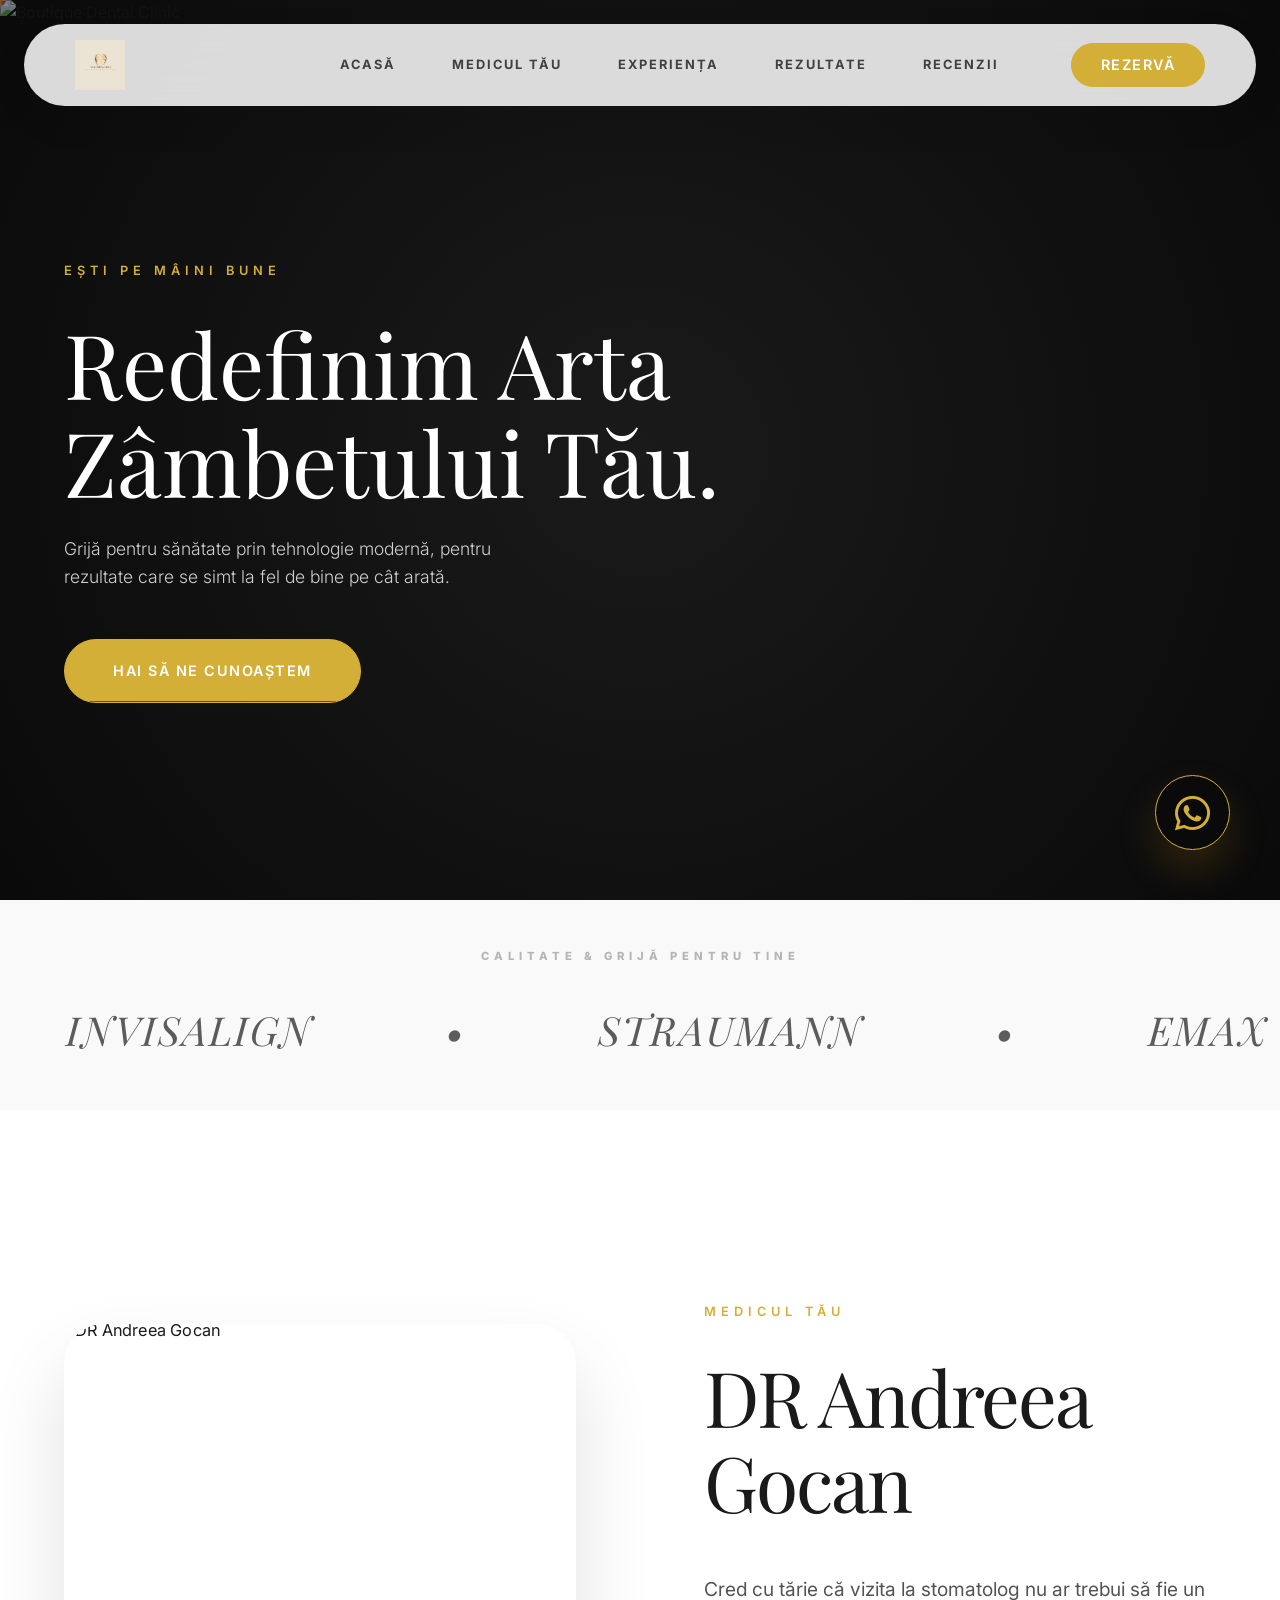
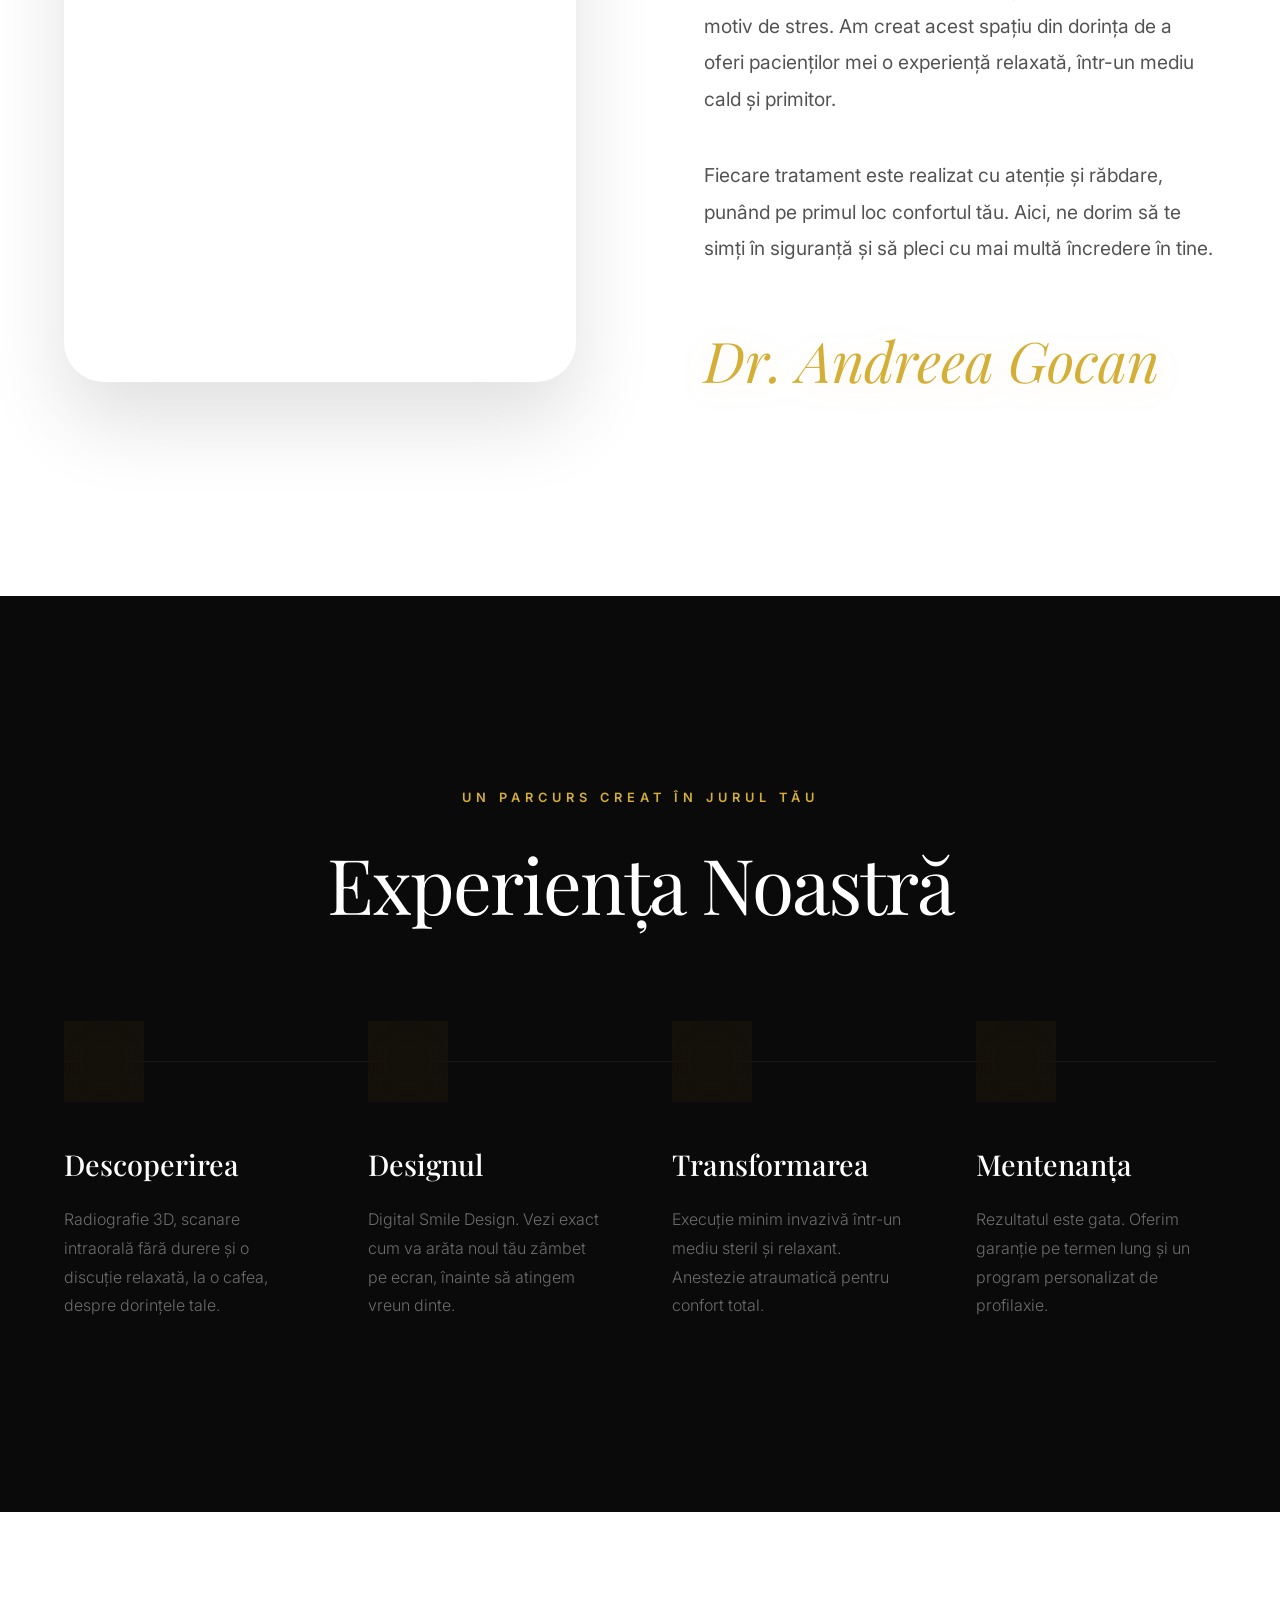
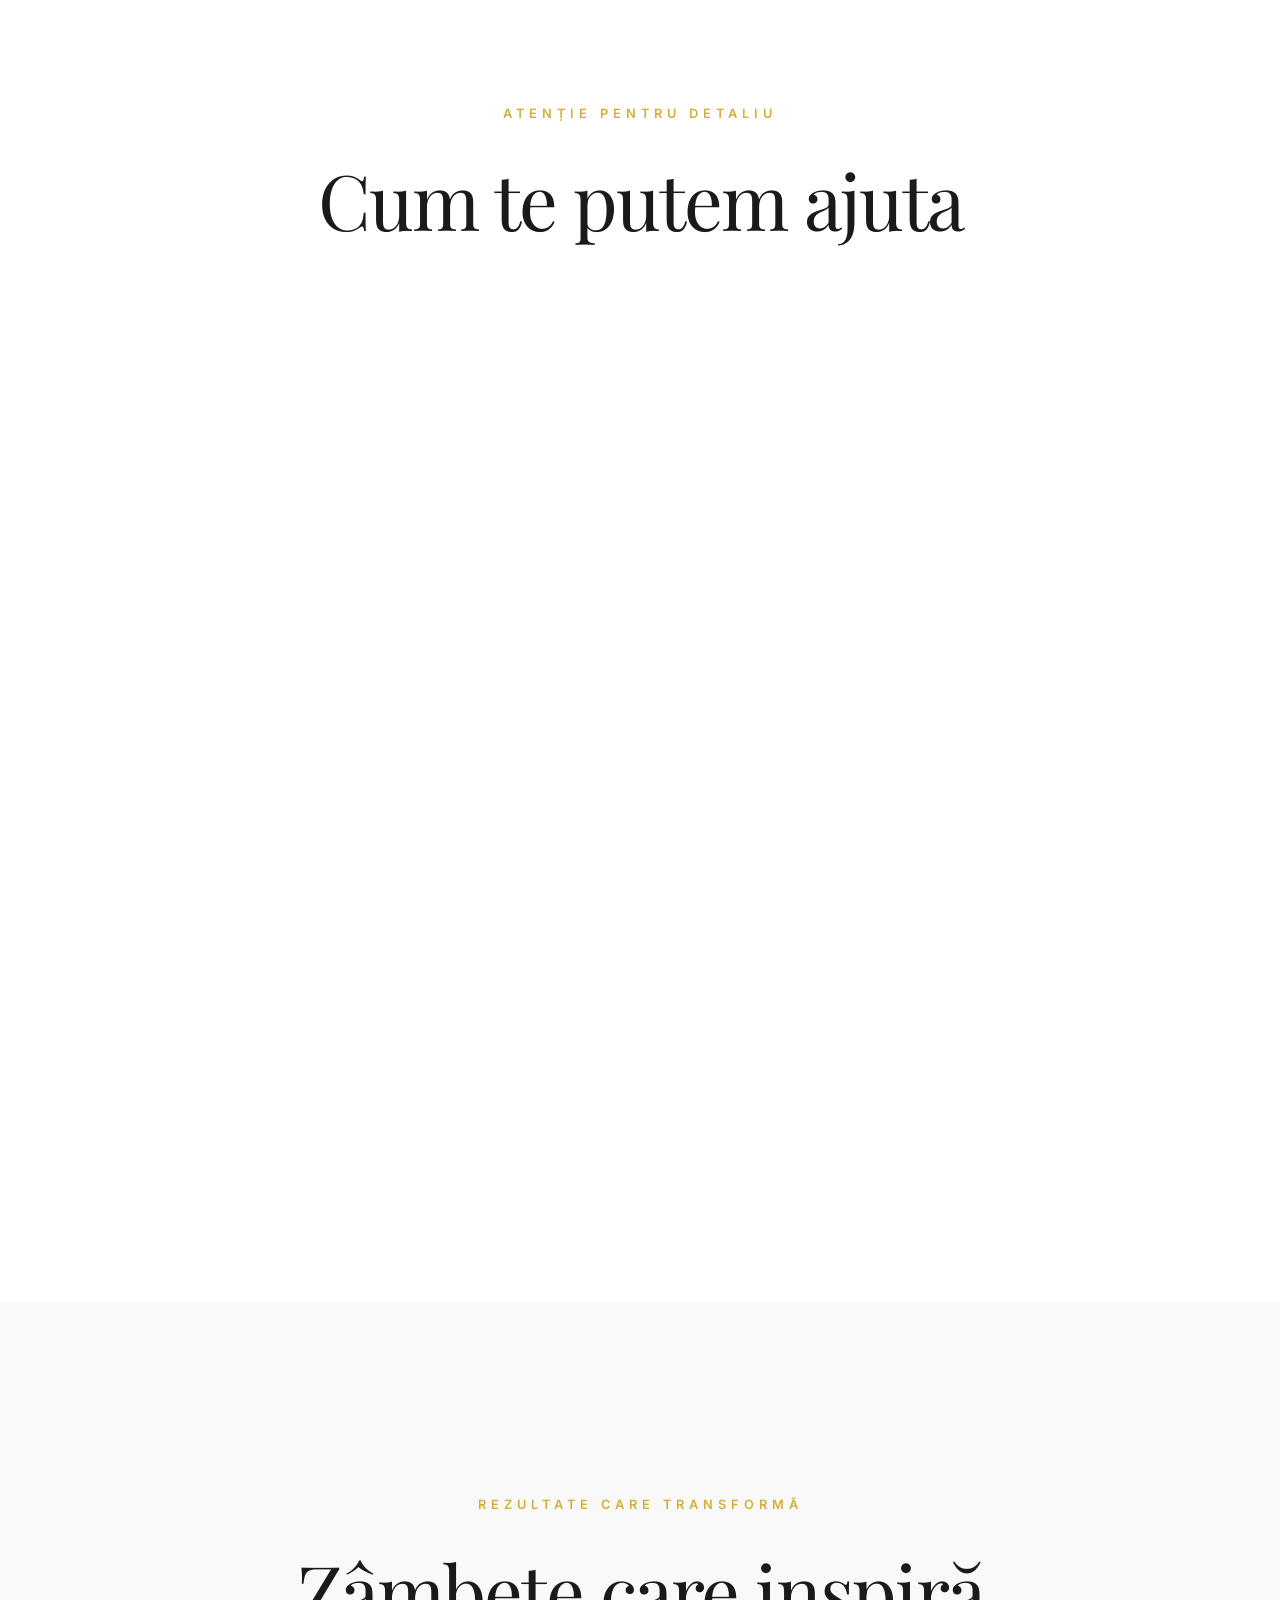
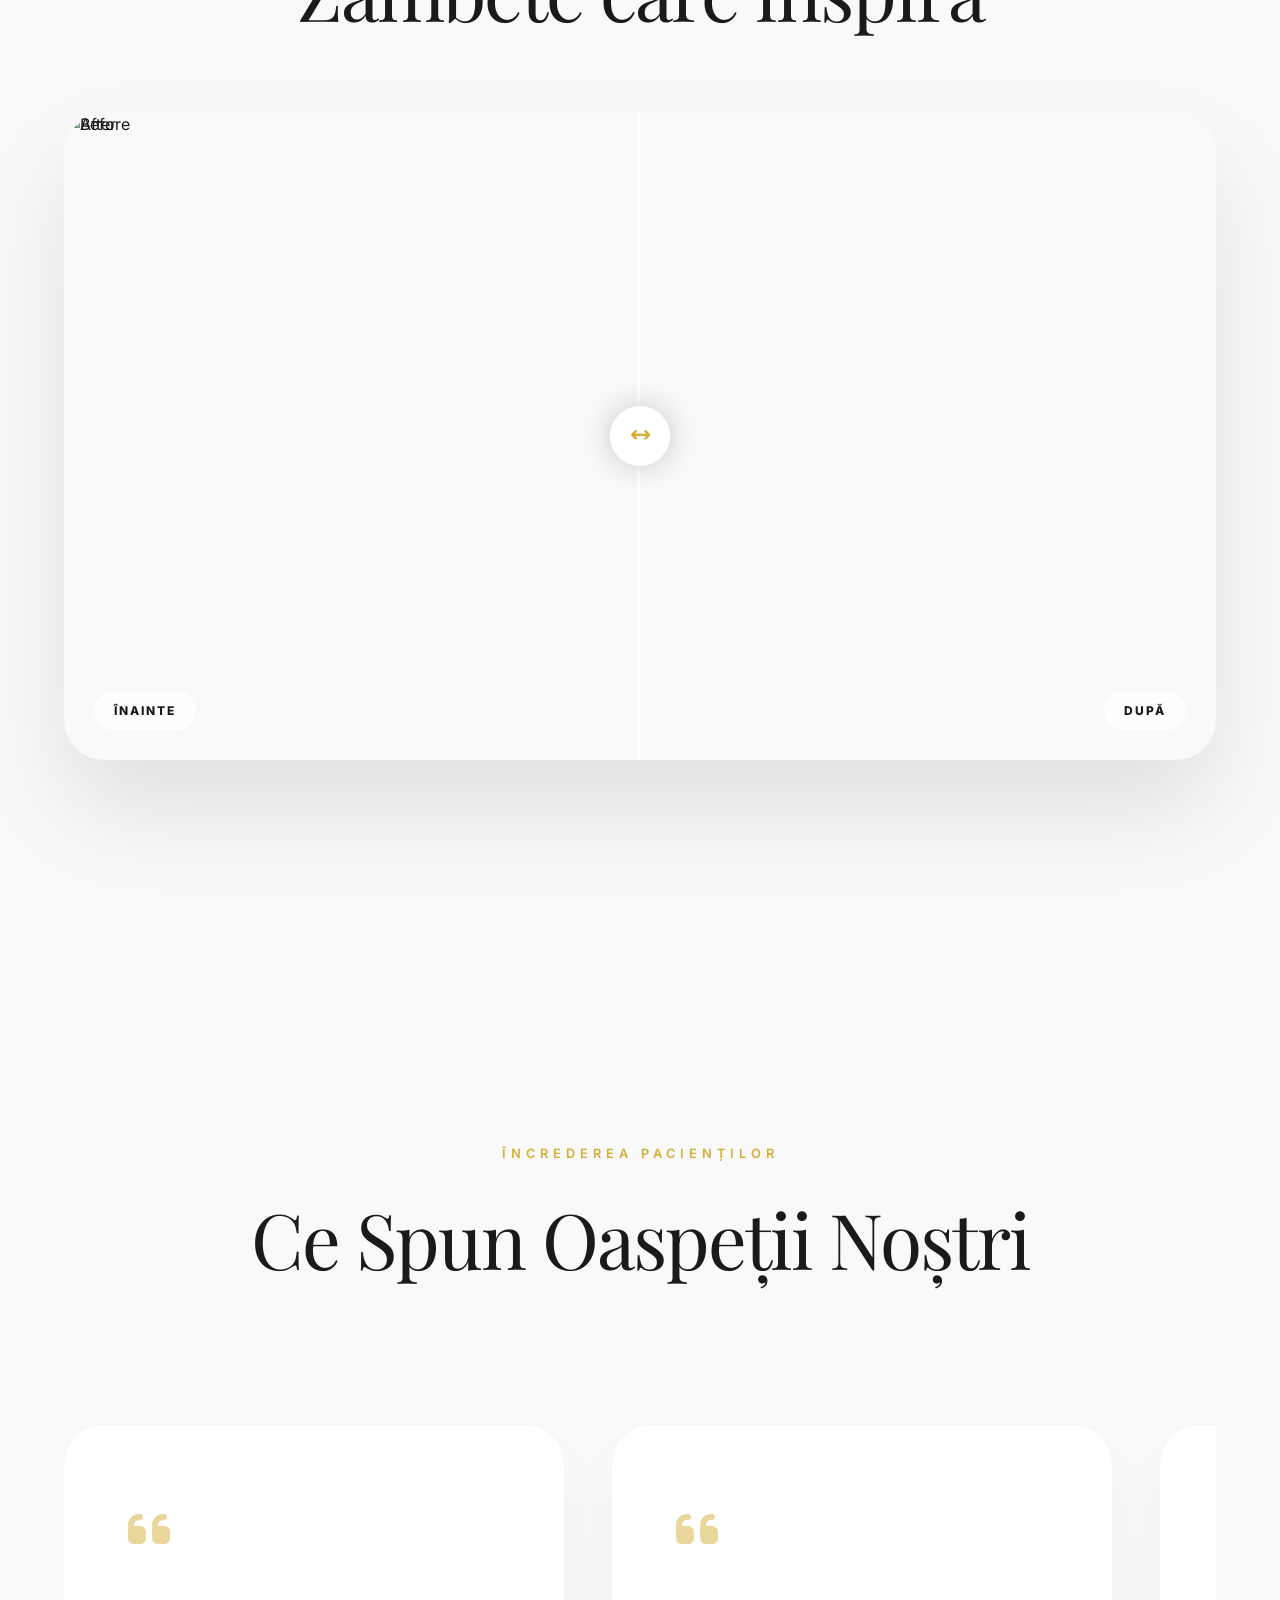
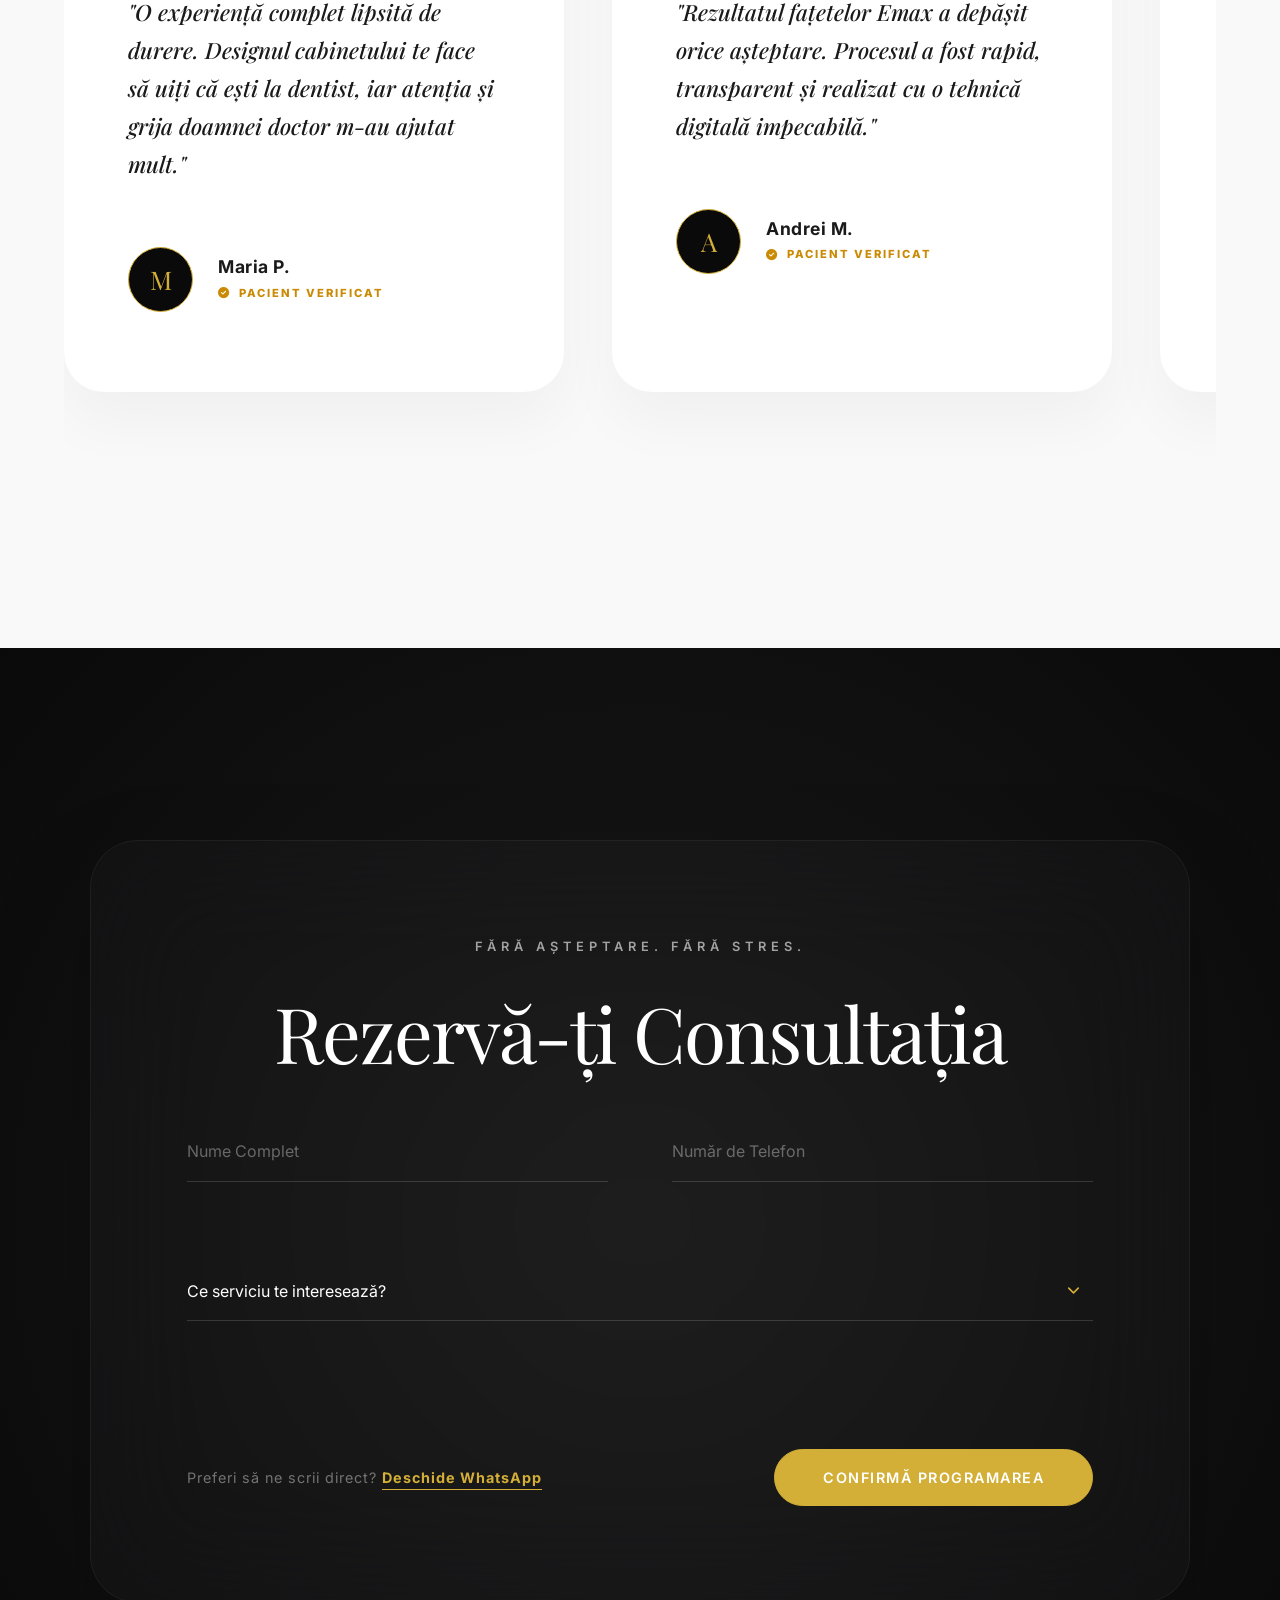
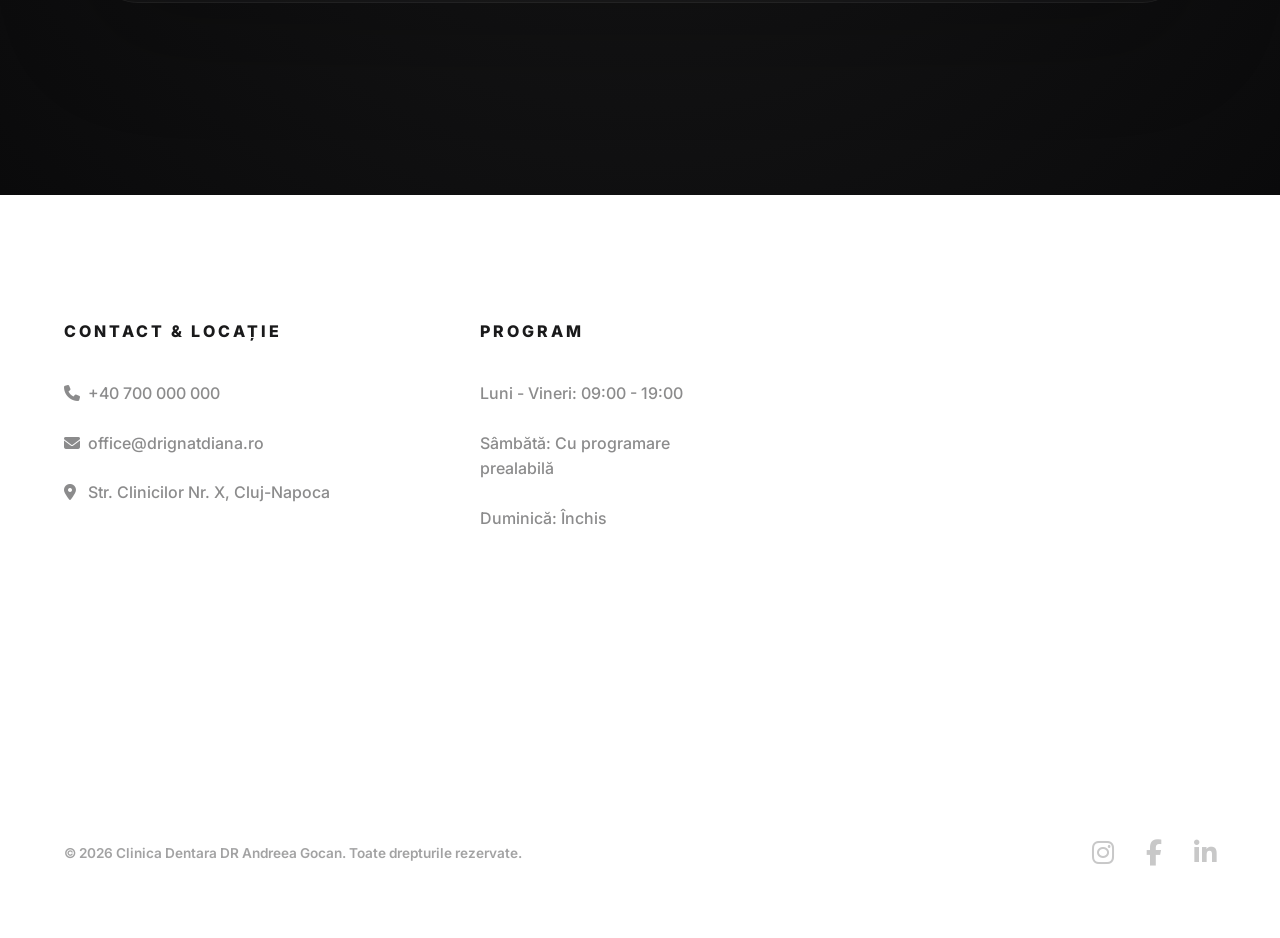
==== index.html @ 7a2cc700 "Initial commit - Clinica Dentara DR Andreea Gocan" ====
<!DOCTYPE html>
<html lang="ro">

<head>
    <meta charset="UTF-8">
    <meta name="viewport" content="width=device-width, initial-scale=1.0, maximum-scale=1.0, user-scalable=no">
    <title>Clinica Dentara DR Andreea Gocan | Cabinet Stomatologic Cluj-Napoca</title>
    <meta name="description"
        content="Cabinet stomatologic în Cluj-Napoca. Ai grijă de zâmbetul tău într-un mediu cald și prietenos.">

    <!-- Open Graph / Facebook -->
    <meta property="og:type" content="website">
    <meta property="og:url" content="https://aer-flow.github.io/cabinet-stomatologic-ignat/">
    <meta property="og:title" content="Clinica Dentara DR Andreea Gocan | Cabinet Stomatologic Cluj-Napoca">
    <meta property="og:description"
        content="Cabinet stomatologic în Cluj-Napoca. Grijă și atenție pentru zâmbetul tău.">
    <meta property="og:image" content="https://aer-flow.github.io/cabinet-stomatologic-ignat/img/og-preview.png">

    <!-- Twitter -->
    <meta property="twitter:card" content="summary_large_image">
    <meta property="twitter:url" content="https://aer-flow.github.io/cabinet-stomatologic-ignat/">
    <meta property="twitter:title" content="Clinica Dentara DR Andreea Gocan | Cabinet Stomatologic Cluj-Napoca">
    <meta property="twitter:description"
        content="Cabinet stomatologic în Cluj-Napoca. Grijă și atenție pentru zâmbetul tău.">
    <meta property="twitter:image" content="https://aer-flow.github.io/cabinet-stomatologic-ignat/img/og-preview.png">

    <!-- Google Fonts -->
    <link rel="preconnect" href="https://fonts.googleapis.com">
    <link rel="preconnect" href="https://fonts.gstatic.com" crossorigin>
    <link
        href="https://fonts.googleapis.com/css2?family=Inter:wght@300;400;500;600&family=Playfair+Display:ital,wght@0,400;0,500;0,600;0,700;1,400&display=swap"
        rel="stylesheet">

    <!-- FontAwesome -->
    <link rel="stylesheet" href="https://cdnjs.cloudflare.com/ajax/libs/font-awesome/6.4.0/css/all.min.css">

    <!-- Custom Style -->
    <link rel="stylesheet" href="css/style.css?v=202603100104">
</head>

<body>

    <!-- CUSTOM CURSOR -->
    <div class="custom-cursor"></div>

    <!-- NAVBAR -->
    <nav class="gsap-nav">
        <a href="#" class="logo">
            <img src="img/logo.jpg" alt="Clinica Dentara DR Andreea Gocan" style="height: 50px; width: auto; display: block;">
        </a>
        <div class="nav-links">
            <a href="#acasa" class="nav-item">Acasă</a>
            <a href="#medic" class="nav-item">Medicul Tău</a>
            <a href="#experienta" class="nav-item">Experiența</a>
            <a href="#rezultate" class="nav-item">Rezultate</a>
            <a href="#recenzii" class="nav-item">Recenzii</a>
            <a href="#programare" class="btn-gold" style="padding: 0.6rem 1.8rem; margin-left: 1rem;">Rezervă</a>
        </div>
    </nav>

    <!-- HERO SECTION -->
    <section id="acasa" class="hero">
        <div class="hero-img-container">
            <img src="https://images.unsplash.com/photo-1629909613654-28e377c37b09?auto=format&fit=crop&q=80&w=2000"
                alt="Boutique Dental Clinic">
            <div class="hero-particles"></div>
        </div>
        <div class="hero-content">
            <span class="section-subtitle gsap-fade-up">Ești pe mâini bune</span>
            <h1 class="hero-title">
                <span class="line"><span class="word">Redefinim</span> <span class="word">Arta</span></span>
                <span class="line"><span class="word">Zâmbetului</span> <span class="word">Tău.</span></span>
            </h1>
            <p class="hero-desc gsap-fade-up">Grijă pentru sănătate prin tehnologie modernă, pentru rezultate care se simt la fel de bine pe cât arată.</p>
            <div class="gsap-fade-up">
                <a href="#programare" class="btn-gold">Hai să ne cunoaștem</a>
            </div>
        </div>
    </section>
    </nav>

    <!-- TRUST MARQUEE -->
    <section class="marquee-section">
        <span class="marquee-title">Calitate & Grijă pentru tine</span>
        <div class="marquee-container">
            <div class="marquee-content">
                <span>INVISALIGN</span><span>•</span><span>STRAUMANN</span><span>•</span><span>EMAX</span><span>•</span><span>ZEISS</span><span>•</span><span>DENTSPLY
                    SIRONA</span><span>•</span>
            </div>
            <div class="marquee-content">
                <span>INVISALIGN</span><span>•</span><span>STRAUMANN</span><span>•</span><span>EMAX</span><span>•</span><span>ZEISS</span><span>•</span><span>DENTSPLY
                    SIRONA</span><span>•</span>
            </div>
        </div>
    </section>

    <!-- MEET THE DOCTOR -->
    <section id="medic" class="section-padding">
        <div class="doctor-section">
            <div class="doctor-image gs-reveal-img">
                <img src="https://images.unsplash.com/photo-1559839734-2b71ea197ec2?auto=format&fit=crop&q=80&w=800"
                    alt="DR Andreea Gocan" loading="lazy" decoding="async">
            </div>
            <div class="doctor-info">
                <span class="section-subtitle gs-fade-up">Medicul tău</span>
                <h2 class="section-title gs-fade-up">DR Andreea Gocan</h2>
                <div class="gs-fade-up delay-1">
                    <p>Cred cu tărie că vizita la stomatolog nu ar trebui să fie un motiv de stres. Am creat acest
                        spațiu din dorința de a oferi pacienților mei o experiență relaxată, într-un mediu cald și primitor.</p>
                    <p>Fiecare tratament este realizat cu atenție și răbdare, punând pe primul loc confortul tău. Aici, ne dorim să te simți în siguranță și să pleci cu mai multă încredere în tine.</p>
                    <span class="signature">Dr. Andreea Gocan</span>
                </div>
            </div>
        </div>
    </section>

    <!-- PATIENT JOURNEY -->
    <section id="experienta" class="section-padding journey-section">
        <div class="section-header text-center gs-fade-up" style="text-align: center;">
            <span class="section-subtitle">Un parcurs creat în jurul tău</span>
            <h2 class="section-title">Experiența Noastră</h2>
        </div>
        <div class="journey-grid">
            <div class="step-card gs-fade-up">
                <div class="step-num">01</div>
                <h3>Descoperirea</h3>
                <p>Radiografie 3D, scanare intraorală fără durere și o discuție relaxată, la o cafea, despre dorințele
                    tale.</p>
            </div>
            <div class="step-card gs-fade-up" style="transition-delay: 0.1s;">
                <div class="step-num">02</div>
                <h3>Designul</h3>
                <p>Digital Smile Design. Vezi exact cum va arăta noul tău zâmbet pe ecran, înainte să atingem vreun
                    dinte.</p>
            </div>
            <div class="step-card gs-fade-up" style="transition-delay: 0.2s;">
                <div class="step-num">03</div>
                <h3>Transformarea</h3>
                <p>Execuție minim invazivă într-un mediu steril și relaxant. Anestezie atraumatică pentru confort total.
                </p>
            </div>
            <div class="step-card gs-fade-up" style="transition-delay: 0.3s;">
                <div class="step-num">04</div>
                <h3>Mentenanța</h3>
                <p>Rezultatul este gata. Oferim garanție pe termen lung și un program personalizat de profilaxie.</p>
            </div>
        </div>
    </section>

    <!-- BENTO GRID SERVICES -->
    <section id="servicii" class="section-padding">
        <div class="section-header gs-fade-up" style="text-align: center; margin-bottom: 4rem;">
            <span class="section-subtitle">Atenție pentru Detaliu</span>
            <h2 class="section-title">Cum te putem ajuta</h2>
        </div>
        <div class="bento-grid">
            <a href="servicii/fatete.html" class="bento-item item-large gs-fade-up">
                <img src="https://images.unsplash.com/photo-1609840114035-3c981b782dfe?auto=format&fit=crop&q=80&w=800"
                    alt="Fațete" loading="lazy" decoding="async">
                <div class="bento-overlay"></div>
                <div class="bento-content">
                    <h3>Fațete Emax</h3>
                    <p>Estetică minim invazivă pentru un zâmbet perfect simetric.</p>
                </div>
            </a>
            <a href="servicii/implantologie.html" class="bento-item item-box gs-fade-up"
                style="transition-delay: 0.1s;">
                <img src="https://images.unsplash.com/photo-1606811841689-23dfddce3e95?auto=format&fit=crop&q=80&w=800"
                    alt="Implanturi" loading="lazy" decoding="async">
                <div class="bento-overlay"></div>
                <div class="bento-content">
                    <h3>Implantologie</h3>
                    <p>Soluții sigure și invizibile.</p>
                </div>
            </a>
            <a href="servicii/endodontie.html" class="bento-item item-box gs-fade-up" style="transition-delay: 0.2s;">
                <img src="https://images.unsplash.com/photo-1579684385127-1ef15d508118?auto=format&fit=crop&q=80&w=600"
                    alt="Laser" loading="lazy" decoding="async">
                <div class="bento-overlay"></div>
                <div class="bento-content">
                    <h3>Endodonție</h3>
                    <p>Tratamente sub microscop.</p>
                </div>
            </a>
            <a href="servicii/ortodontie.html" class="bento-item item-wide gs-fade-up" style="transition-delay: 0.3s;">
                <img src="https://images.unsplash.com/photo-1588776814546-1ffcf47267a5?auto=format&fit=crop&q=80&w=1000"
                    alt="Invisalign" loading="lazy" decoding="async">
                <div class="bento-overlay"></div>
                <div class="bento-content">
                    <h3>Ortodonție Invizibilă</h3>
                    <p>Alignere transparente pentru îndreptarea dinților.</p>
                </div>
            </a>
        </div>
    </section>

    <!-- BEFORE / AFTER -->
    <section id="rezultate" class="section-padding" style="background: var(--surface-light);">
        <div class="section-header gs-fade-up" style="text-align: center; margin-bottom: 4rem;">
            <span class="section-subtitle">Rezultate care Transformă</span>
            <h2 class="section-title">Zâmbete care inspiră</h2>
        </div>
        <div class="ba-container gs-reveal-img">
            <img src="https://images.unsplash.com/photo-1606265752439-1f18756aa5fc?auto=format&fit=crop&q=80&w=1200"
                alt="After" class="ba-image" loading="lazy" decoding="async">
            <div class="ba-label label-after">După</div>
            <div class="ba-image-before-wrapper">
                <img src="https://images.unsplash.com/photo-1588776814546-1ffcf47267a5?auto=format&fit=crop&q=80&w=1200"
                    alt="Before" class="ba-image" style="width: 100%; height: 100%; object-fit: cover;">
                <div class="ba-label label-before">Înainte</div>
            </div>
            <div class="ba-slider-button"><i class="fa-solid fa-arrows-left-right"></i></div>
            <input type="range" min="0" max="100" value="50" class="ba-slider-input">
        </div>
    </section>

    <!-- TESTIMONIALS -->
    <section id="recenzii" class="section-padding">
        <div class="section-header gs-fade-up" style="text-align: center; margin-bottom: 4rem;">
            <span class="section-subtitle">Încrederea Pacienților</span>
            <h2 class="section-title">Ce Spun Oaspeții Noștri</h2>
        </div>
        <div class="testimonial-wrapper">
            <div class="testimonials-grid">
                <div class="testimonial-card">
                    <i class="fa-solid fa-quote-left quote-icon"></i>
                    <p class="testimonial-text">"O experiență complet lipsită de durere. Designul cabinetului te face să
                        uiți că ești la dentist, iar atenția și grija doamnei doctor m-au ajutat mult."</p>
                    <div class="patient-info">
                        <div class="patient-avatar">M</div>
                        <div class="patient-details">
                            <h4>Maria P.</h4>
                            <span class="verified-badge"><i class="fa-solid fa-circle-check"></i> Pacient
                                Verificat</span>
                        </div>
                    </div>
                </div>
                <div class="testimonial-card">
                    <i class="fa-solid fa-quote-left quote-icon"></i>
                    <p class="testimonial-text">"Rezultatul fațetelor Emax a depășit orice așteptare. Procesul a fost
                        rapid, transparent și realizat cu o tehnică digitală impecabilă."</p>
                    <div class="patient-info">
                        <div class="patient-avatar">A</div>
                        <div class="patient-details">
                            <h4>Andrei M.</h4>
                            <span class="verified-badge"><i class="fa-solid fa-circle-check"></i> Pacient
                                Verificat</span>
                        </div>
                    </div>
                </div>
                <div class="testimonial-card">
                    <i class="fa-solid fa-quote-left quote-icon"></i>
                    <p class="testimonial-text">"Am venit cu o frică teribilă de dentist, dar atmosfera relaxantă și
                        empatia doamnei doctor m-au cucerit. Cel mai bun cabinet din Cluj."</p>
                    <div class="patient-info">
                        <div class="patient-avatar">E</div>
                        <div class="patient-details">
                            <h4>Elena D.</h4>
                            <span class="verified-badge"><i class="fa-solid fa-circle-check"></i> Pacient
                                Verificat</span>
                        </div>
                    </div>
                </div>
                <!-- Duplicate for seamless loop -->
                <div class="testimonial-card">
                    <i class="fa-solid fa-quote-left quote-icon"></i>
                    <p class="testimonial-text">"O experiență complet lipsită de durere. Designul cabinetului te face să
                        uiți că ești la dentist, iar atenția și grija doamnei doctor m-au ajutat mult."</p>
                    <div class="patient-info">
                        <div class="patient-avatar">M</div>
                        <div class="patient-details">
                            <h4>Maria P.</h4>
                            <span class="verified-badge"><i class="fa-solid fa-circle-check"></i> Pacient
                                Verificat</span>
                        </div>
                    </div>
                </div>
                <div class="testimonial-card">
                    <i class="fa-solid fa-quote-left quote-icon"></i>
                    <p class="testimonial-text">"Rezultatul fațetelor Emax a depășit orice așteptare. Procesul a fost
                        rapid, transparent și realizat cu o tehnică digitală impecabilă."</p>
                    <div class="patient-info">
                        <div class="patient-avatar">A</div>
                        <div class="patient-details">
                            <h4>Andrei M.</h4>
                            <span class="verified-badge"><i class="fa-solid fa-circle-check"></i> Pacient
                                Verificat</span>
                        </div>
                    </div>
                </div>
                <div class="testimonial-card">
                    <i class="fa-solid fa-quote-left quote-icon"></i>
                    <p class="testimonial-text">"Am venit cu o frică teribilă de dentist, dar atmosfera relaxantă și
                        empatia doamnei doctor m-au cucerit. Cel mai bun cabinet din Cluj."</p>
                    <div class="patient-info">
                        <div class="patient-avatar">E</div>
                        <div class="patient-details">
                            <h4>Elena D.</h4>
                            <span class="verified-badge"><i class="fa-solid fa-circle-check"></i> Pacient
                                Verificat</span>
                        </div>
                    </div>
                </div>
            </div>
        </div>
    </section>

    <!-- BOOKING FORM -->
    <section id="programare" class="section-padding booking-section">
        <div class="booking-container gs-fade-up">
            <div class="section-header text-center" style="text-align: center; margin-bottom: 3rem;">
                <span class="section-subtitle" style="color: rgba(255,255,255,0.6);">Fără Așteptare. Fără Stres.</span>
                <h2 class="section-title" style="color: #fff; margin-bottom: 1rem;">Rezervă-ți Consultația</h2>
            </div>
            <form action="#" method="POST" class="form-grid">
                <div class="form-group">
                    <input type="text" name="nume" class="form-control" placeholder="Nume Complet" required>
                </div>
                <div class="form-group">
                    <input type="tel" name="telefon" class="form-control" placeholder="Număr de Telefon" required>
                </div>
                <div class="form-group full-width">
                    <select name="serviciu" class="form-control" required>
                        <option value="" disabled selected>Ce serviciu te interesează?</option>
                        <option value="estetica">Estetică & Fațete Dentare</option>
                        <option value="implant">Implantologie</option>
                        <option value="ortodontie">Ortodonție (Invisalign)</option>
                        <option value="consultatie">Consultație Generală</option>
                    </select>
                </div>
                <div class="form-submit">
                    <span class="whatsapp-alt">Preferi să ne scrii direct? <a href="https://wa.me/40700000000"
                            target="_blank">Deschide WhatsApp</a></span>
                    <button type="submit" class="btn-gold">Confirmă Programarea</button>
                </div>
            </form>
        </div>
    </section>

    <!-- FOOTER -->
    <footer>
        <div class="footer-grid">
            <div class="footer-col">
                <h4>Contact & Locație</h4>
                <div class="footer-links">
                    <a href="tel:+40700000000"><i class="fa-solid fa-phone" style="width:20px;"></i> +40 700 000 000</a>
                    <a href="mailto:office@drignatdiana.ro"><i class="fa-solid fa-envelope" style="width:20px;"></i>
                        office@drignatdiana.ro</a>
                    <a href="#"><i class="fa-solid fa-location-dot" style="width:20px;"></i> Str. Clinicilor Nr. X,
                        Cluj-Napoca</a>
                </div>
            </div>
            <div class="footer-col">
                <h4>Program</h4>
                <div class="footer-links">
                    <a href="#">Luni - Vineri: 09:00 - 19:00</a>
                    <a href="#">Sâmbătă: Cu programare prealabilă</a>
                    <a href="#">Duminică: Închis</a>
                </div>
            </div>
            <div class="footer-col">
                <div class="map-container">
                    <iframe
                        src="https://www.google.com/maps/embed?pb=!1m18!1m12!1m3!1d43802.48206899144!2d23.55138015949174!3d46.769359330101915!2m3!1f0!2f0!3f0!3m2!1i1024!2i768!4f13.1!3m3!1m2!1s0x47490c1f916c0b8b%3A0xbbc681a715bc43a0!2sCluj-Napoca!5e0!3m2!1sen!2sro!4v1698765432109!5m2!1sen!2sro"
                        width="100%" height="100%" style="border:0;" allowfullscreen="" loading="lazy"
                        referrerpolicy="no-referrer-when-downgrade"></iframe>
                </div>
            </div>
        </div>
        <div class="footer-bottom">
            <p>&copy; 2026 Clinica Dentara DR Andreea Gocan. Toate drepturile rezervate.</p>
            <div class="social-icons">
                <a href="#"><i class="fa-brands fa-instagram"></i></a>
                <a href="#"><i class="fa-brands fa-facebook-f"></i></a>
                <a href="#"><i class="fa-brands fa-linkedin-in"></i></a>
            </div>
        </div>
    </footer>

    <!-- WHATSAPP FLOATING BUTTON -->
    <a href="https://wa.me/40700000000" target="_blank" class="wa-float" aria-label="Contactează-ne pe WhatsApp">
        <i class="fa-brands fa-whatsapp"></i>
    </a>

    <!-- SCRIPTS (GSAP & LENIS) -->
    <script src="https://cdnjs.cloudflare.com/ajax/libs/gsap/3.12.2/gsap.min.js"></script>
    <script src="https://cdnjs.cloudflare.com/ajax/libs/gsap/3.12.2/ScrollTrigger.min.js"></script>
    <script src="https://cdn.jsdelivr.net/gh/studio-freight/lenis@1.0.27/bundled/lenis.min.js"></script>

    <!-- Custom Logic -->
    <script src="js/script.js?v=202603100104"></script>
</body>

</html>
---- css/style.css ----
:root {
    --primary-bg: #FFFFFF;
    --primary-text: #1A1A1B;
    --accent-gold: #D4AF37; /* Richer, more vibrant gold */
    --surface-light: #F9F9F9;
    --surface-dark: #0A0A0B; /* Refined Deep Charcoal */
    --glass-bg: rgba(255, 255, 255, 0.85);
    
    --font-heading: 'Playfair Display', serif;
    --font-body: 'Inter', sans-serif;
    
    --transition-smooth: all 0.4s cubic-bezier(0.16, 1, 0.3, 1);
}

/* Lenis Smooth Scroll */
html.lenis { height: auto; }
.lenis.lenis-smooth { scroll-behavior: auto; }
.lenis.lenis-smooth [data-lenis-prevent] { overscroll-behavior: contain; }
.lenis.lenis-stopped { overflow: hidden; }

* { margin: 0; padding: 0; box-sizing: border-box; }

body {
    font-family: var(--font-body);
    background-color: var(--primary-bg);
    color: var(--primary-text);
    line-height: 1.6;
    overflow-x: hidden;
    -webkit-font-smoothing: antialiased;
}

h1, h2, h3, h4 { font-family: var(--font-heading); font-weight: 400; line-height: 1.1; }
a { text-decoration: none; color: inherit; transition: var(--transition-smooth); }
img { display: block; width: 100%; height: auto; }

/* ==========================================
   2. CUSTOM CURSOR
   ========================================== */
@media (pointer: fine) {
    body, a, button, input, select, textarea, .ba-slider-input { cursor: none; }
    .custom-cursor {
        position: fixed; top: 0; left: 0; width: 12px; height: 12px;
        background-color: var(--accent-gold); border-radius: 50%;
        pointer-events: none; z-index: 9999; transform: translate(-50%, -50%);
        transition: width 0.3s, height 0.3s, background-color 0.3s;
        mix-blend-mode: difference;
    }
    .custom-cursor.hovered {
        width: 40px; height: 40px; background-color: #fff; mix-blend-mode: difference;
    }
}

/* ==========================================
   3. UI ELEMENTS & UTILS
   ========================================== */
.btn-gold {
    display: inline-flex; align-items: center; justify-content: center;
    background-color: var(--accent-gold); color: #fff;
    padding: 1.2rem 3rem; border-radius: 100px;
    font-family: var(--font-body); font-weight: 600; font-size: 0.9rem; letter-spacing: 1.5px;
    text-transform: uppercase; border: 1px solid var(--accent-gold); 
    overflow: hidden; position: relative; z-index: 1; transition: transform 0.3s ease, background-color 0.6s ease, border-color 0.6s ease, box-shadow 0.6s ease;
}
.btn-gold::after {
    content: ''; position: absolute; bottom: 0; left: 0; width: 100%; height: 100%;
    background-color: var(--surface-dark); transform: translateY(100%);
    z-index: -1; transition: transform 0.6s cubic-bezier(0.23, 1, 0.32, 1);
}
.btn-gold:hover { border-color: var(--surface-dark); color: #fff; transform: translateY(-3px); box-shadow: 0 10px 20px rgba(0,0,0,0.1); }
.btn-gold:hover::after { transform: translateY(0); }

.section-padding { padding: 12rem 5%; }
.section-subtitle {
    font-size: 0.8rem; text-transform: uppercase; letter-spacing: 5px;
    color: var(--accent-gold); margin-bottom: 2rem; display: block; font-weight: 600;
}
.section-title { font-size: clamp(3.5rem, 6vw, 5.5rem); margin-bottom: 5rem; letter-spacing: -2px; font-weight: 400; }

.glass-card {
    background: var(--glass-bg);
    backdrop-filter: blur(20px);
    -webkit-backdrop-filter: blur(20px);
    border: 1px solid var(--glass-border);
    border-radius: 40px;
    box-shadow: 0 20px 50px rgba(0,0,0,0.03);
}

.liquid-reveal {
    overflow: hidden;
    position: relative;
}

.reveal-text {
    display: inline-block;
    will-change: transform;
}

/* ==========================================
   4. NAVIGATION (PRO MAX FLOATING)
   ========================================== */
nav {
    position: fixed; top: 1.5rem; left: 50%; transform: translateX(-50%); 
    width: calc(100% - 3rem); max-width: 1400px; padding: 1rem 4%;
    display: flex; justify-content: space-between; align-items: center;
    z-index: 1000; background: var(--glass-bg);
    backdrop-filter: blur(20px); -webkit-backdrop-filter: blur(20px);
    border: 1px solid var(--glass-border); border-radius: 100px;
    box-shadow: 0 15px 40px rgba(0,0,0,0.06);
}
.logo { font-family: var(--font-heading); font-size: 1.6rem; font-weight: 700; display: flex; flex-direction: column; line-height: 1; }
.logo span { font-family: var(--font-body); font-size: 0.55rem; letter-spacing: 4px; color: var(--accent-gold); text-transform: uppercase; margin-top: 6px; font-weight: 700; }

.nav-links { display: flex; gap: 3.5rem; align-items: center; }
.nav-links a.nav-item { font-size: 0.8rem; font-weight: 700; text-transform: uppercase; letter-spacing: 2px; position: relative; opacity: 0.8; }
.nav-links a.nav-item::after {
    content: ''; position: absolute; width: 0%; height: 2px; bottom: -8px; left: 0;
    background-color: var(--accent-gold); transition: var(--transition-smooth);
}
.nav-links a.nav-item:hover { opacity: 1; color: var(--accent-gold); }
.nav-links a.nav-item:hover::after { width: 100%; }

/* ==========================================
   5. HERO
   ========================================== */
.hero { 
    position: relative; height: 100vh; display: flex; align-items: center; padding: 0 5%; overflow: hidden; 
    background: radial-gradient(circle at center, #1A1A1B 0%, #0A0A0B 100%); 
}
.hero-img-container { position: absolute; top: 0; left: 0; width: 100%; height: 120%; z-index: 0; }
.hero-img-container img { width: 100%; height: 100%; object-fit: cover; opacity: 0.5; }
.hero-particles { position: absolute; top: 0; left: 0; width: 100%; height: 100%; z-index: 1; pointer-events: none; overflow: hidden; }
.particle { position: absolute; background: radial-gradient(circle, rgba(255,255,255,0.6) 0%, rgba(255,255,255,0) 70%); border-radius: 50%; pointer-events: none; }
.hero-content { position: relative; z-index: 2; max-width: 900px; color: #fff; margin-top: 4rem; }
.hero-title { font-size: clamp(3rem, 7vw, 6.5rem); margin-bottom: 1.5rem; }
.hero-title .line { display: block; overflow: hidden; }
.hero-desc { font-size: 1.1rem; color: rgba(255,255,255,0.8); max-width: 500px; font-weight: 300; margin-bottom: 3rem; }
.hero-subheadline { 
    display: none;
}

/* ==========================================
   6. MARQUEE
   ========================================== */
.marquee-section {
    padding: 3rem 0; background: var(--surface-light); overflow: hidden;
    border-top: 1px solid var(--glass-border); border-bottom: 1px solid var(--glass-border); 
}
.marquee-title { 
    font-size: 0.7rem; text-transform: uppercase; letter-spacing: 5px; 
    color: var(--primary-text); opacity: 0.3; text-align: center; 
    margin-bottom: 2rem; font-weight: 800; display: block; 
    padding: 0 5%;
}
.marquee-container { display: flex; width: 200%; }
.marquee-content { display: flex; justify-content: space-around; min-width: 100%; animation: scroll 120s linear infinite; gap: 4rem; padding: 0 2rem; }
.marquee-content span { font-family: var(--font-heading); font-size: 2.5rem; font-weight: 400; color: var(--primary-text); opacity: 0.7; letter-spacing: 2px; font-style: italic; white-space: nowrap; flex-shrink: 0; }
@keyframes scroll { 0% { transform: translateX(0); } 100% { transform: translateX(-100%); } }

/* ==========================================
   7. DOCTOR
   ========================================== */
.doctor-section { display: grid; grid-template-columns: 1fr 1fr; gap: 8rem; align-items: center; }
.doctor-image { position: relative; border-radius: 40px; overflow: hidden; aspect-ratio: 3.5/4.5; box-shadow: 0 40px 80px rgba(0,0,0,0.12); border: 1px solid var(--glass-border); }
.doctor-image img { height: 100%; object-fit: cover; transform: scale(1.02); transition: transform 3s cubic-bezier(0.23, 1, 0.32, 1); }
.doctor-image:hover img { transform: scale(1.1); }
.doctor-info h2 { margin-bottom: 3rem; }
.doctor-info p { font-size: 1.2rem; color: var(--primary-text); opacity: 0.75; margin-bottom: 2.5rem; font-weight: 400; line-height: 1.9; }
.doctor-info .signature { font-family: var(--font-heading); font-style: italic; font-size: 3.5rem; color: var(--accent-gold); margin-top: 3rem; display: block; filter: drop-shadow(0 5px 15px rgba(202,138,4,0.1)); }

/* ==========================================
   8. JOURNEY
   ========================================== */
.journey-section { background-color: var(--surface-dark); color: #fff; }
.journey-grid { display: grid; grid-template-columns: repeat(4, 1fr); gap: 4rem; margin-top: 6rem; position: relative; }
.journey-grid::before { content: ''; position: absolute; top: 40px; left: 0; width: 100%; height: 1px; background: rgba(255,255,255,0.06); z-index: 0; }
.step-card { position: relative; z-index: 1; }
.step-num {
    width: 80px; height: 80px; border-radius: 50%; background: transparent; border: 1px solid var(--accent-gold); color: var(--accent-gold);
    display: flex; align-items: center; justify-content: center; font-family: var(--font-heading); font-size: 2.2rem; margin-bottom: 3rem; transition: var(--transition-smooth);
    backdrop-filter: blur(15px); background: rgba(202,138,4,0.05);
}
.step-card:hover .step-num { background: var(--accent-gold); color: #fff; transform: scale(1.15) rotate(10deg); box-shadow: 0 15px 30px rgba(202,138,4,0.3); }
.step-card h3 { font-size: 1.8rem; margin-bottom: 1.5rem; font-weight: 500; }
.step-card p { font-size: 1rem; color: rgba(255,255,255,0.4); line-height: 1.8; font-weight: 300; }

/* ==========================================
   9. BENTO GRID (PRO MAX LIQUID)
   ========================================== */
.bento-grid { display: grid; grid-template-columns: repeat(4, 1fr); grid-auto-rows: 380px; gap: 30px; }
.bento-item { position: relative; border-radius: 40px; overflow: hidden; display: flex; flex-direction: column; justify-content: flex-end; padding: 3rem; border: 1px solid var(--glass-border); background: var(--glass-bg); backdrop-filter: blur(10px); -webkit-backdrop-filter: blur(10px); }
.bento-item img { position: absolute; top: 0; left: 0; width: 100%; height: 100%; object-fit: cover; transition: transform 1.5s cubic-bezier(0.23, 1, 0.32, 1); }
.bento-item:hover img { transform: scale(1.1); }
.bento-overlay { position: absolute; inset: 0; background: linear-gradient(to top, rgba(28,25,23,0.9) 0%, rgba(28,25,23,0.1) 60%); transition: var(--transition-smooth); }
.bento-item:hover .bento-overlay { background: linear-gradient(to top, rgba(28,25,23,1) 0%, rgba(28,25,23,0.3) 70%); }
.bento-item::after {
    content: "Vezi Detalii"; position: absolute; top: 50%; left: 50%; transform: translate(-50%, -100%) scale(0.9);
    color: #fff; font-family: var(--font-body); font-size: 0.8rem; letter-spacing: 4px; text-transform: uppercase;
    opacity: 0; transition: var(--transition-smooth); z-index: 3; pointer-events: none; 
    border: 1px solid rgba(255,255,255,0.5); padding: 14px 28px; border-radius: 100px;
    background: rgba(255,255,255,0.15); backdrop-filter: blur(20px); font-weight: 700;
}
.bento-item:hover::after { opacity: 1; transform: translate(-50%, -50%) scale(1); }
.bento-content { position: relative; z-index: 2; color: #fff; }
.bento-content h3 { font-size: 2.5rem; margin-bottom: 1rem; font-weight: 600; line-height: 1; }
.bento-content p { font-size: 1rem; opacity: 0.7; font-weight: 400; }
.item-large { grid-column: span 2; grid-row: span 2; }
.item-wide { grid-column: span 2; grid-row: span 1; }
.item-box { grid-column: span 1; grid-row: span 1; }

.cursor-label {
    position: fixed; top: 0; left: 0; pointer-events: none; z-index: 10000;
    color: #fff; font-size: 0.75rem; font-family: var(--font-body); text-transform: uppercase; letter-spacing: 2px;
    opacity: 0; transition: opacity 0.4s; white-space: nowrap; transform: translate(25px, 25px); font-weight: 700;
}

/* ==========================================
   10. BEFORE / AFTER
   ========================================== */
.ba-container { position: relative; max-width: 1200px; margin: 0 auto; border-radius: 40px; overflow: hidden; aspect-ratio: 16/9; border: 1px solid var(--glass-border); box-shadow: 0 50px 100px rgba(0,0,0,0.1); }
.ba-image { position: absolute; top: 0; left: 0; width: 100%; height: 100%; object-fit: cover; }
.ba-image-before-wrapper { position: absolute; top: 0; left: 0; width: 50%; height: 100%; overflow: hidden; border-right: 3px solid #fff; }
.ba-label { position: absolute; bottom: 30px; padding: 10px 20px; background: var(--glass-bg); backdrop-filter: blur(15px); font-size: 0.75rem; font-weight: 800; border-radius: 100px; text-transform: uppercase; z-index: 10; letter-spacing: 2px; border: 1px solid var(--glass-border); }
.label-before { left: 30px; } .label-after { right: 30px; }
.ba-slider-input { position: absolute; top: 0; left: 0; width: 100%; height: 100%; opacity: 0; z-index: 20; }
.ba-slider-button { position: absolute; top: 50%; left: 50%; transform: translate(-50%, -50%); width: 60px; height: 60px; background: #fff; border-radius: 50%; display: flex; align-items: center; justify-content: center; z-index: 15; color: var(--accent-gold); pointer-events: none; box-shadow: 0 0 30px rgba(0,0,0,0.2); font-size: 1.2rem; }

/* ==========================================
   11. TESTIMONIALS (PRO MAX)
   ========================================== */
#recenzii { overflow: hidden; background: var(--surface-light); }
.testimonial-wrapper { overflow: hidden; width: 100%; padding: 4rem 0; }
.testimonials-grid { display: flex; gap: 3rem; width: max-content; }
.testimonial-card { flex: 0 0 500px; background: var(--primary-bg); padding: 5rem 4rem; border-radius: 40px; border: 1px solid var(--glass-border); box-shadow: 0 30px 60px rgba(0,0,0,0.04); }
.quote-icon { color: var(--accent-gold); font-size: 3rem; opacity: 0.5; margin-bottom: 2.5rem; }
.testimonial-text { font-size: 1.4rem; font-style: italic; margin-bottom: 4rem; color: var(--primary-text); line-height: 1.7; font-family: var(--font-heading); font-weight: 500; }
.patient-info { display: flex; align-items: center; gap: 25px; }
.patient-avatar { width: 65px; height: 65px; border-radius: 50%; background: var(--surface-dark); color: var(--accent-gold); display: flex; align-items: center; justify-content: center; font-family: var(--font-heading); font-size: 1.6rem; border: 1px solid var(--accent-gold); }
.patient-details h4 { font-family: var(--font-body); font-size: 1.1rem; font-weight: 700; color: var(--primary-text); letter-spacing: 0.5px; }
.verified-badge { color: #CA8A04; font-size: 0.7rem; text-transform: uppercase; letter-spacing: 2px; font-weight: 800; margin-top: 8px; display: flex; align-items: center; gap: 8px; }

/* ==========================================
   12. BOOKING FORM (PRO MAX GLASS)
   ========================================== */
.booking-section { 
    background: radial-gradient(circle at center, #1A1A1B 0%, #0A0A0B 100%); 
    color: #fff; position: relative; 
}
.booking-container { max-width: 1100px; margin: 0 auto; background: rgba(255,255,255,0.02); padding: 6rem; border-radius: 48px; border: 1px solid rgba(255,255,255,0.05); backdrop-filter: blur(60px); -webkit-backdrop-filter: blur(60px); box-shadow: 0 40px 100px rgba(0,0,0,0.2); }
.form-grid { display: grid; grid-template-columns: 1fr 1fr; gap: 5rem 4rem; }
.form-group.full-width { grid-column: span 2; }
.form-control { 
    width: 100%; background: transparent; border: none; 
    border-bottom: 1.5px solid rgba(255,255,255,0.15); 
    padding: 1.2rem 0; color: #fff; font-family: var(--font-body); 
    font-size: 1rem; transition: var(--transition-smooth); font-weight: 400; 
    border-radius: 0;
}
.form-control:focus { outline: none; border-bottom-color: var(--accent-gold); padding-left: 15px; background: rgba(255,255,255,0.02); }
.form-control::placeholder { color: rgba(255,255,255,0.35); }

/* Premium Select Cassette */
select.form-control { 
    cursor: pointer; 
    appearance: none;
    -webkit-appearance: none;
    background-image: url("data:image/svg+xml,%3Csvg xmlns='http://www.w3.org/2000/svg' width='24' height='24' viewBox='0 0 24 24' fill='none' stroke='%23D4AF37' stroke-width='2' stroke-linecap='round' stroke-linejoin='round'%3E%3Cpolyline points='6 9 12 15 18 9'%3E%3C/polyline%3E%3C/svg%3E");
    background-repeat: no-repeat;
    background-position: right 10px center;
    background-size: 1.2rem;
    padding-right: 40px !important;
}
select.form-control option { background: #0A0A0B; color: #fff; padding: 15px; }
.form-submit { grid-column: span 2; display: flex; justify-content: space-between; align-items: center; margin-top: 3rem; }
.whatsapp-alt { font-size: 0.9rem; color: rgba(255,255,255,0.4); letter-spacing: 1px; }
.whatsapp-alt a { color: var(--accent-gold); font-weight: 700; text-decoration: underline; text-underline-offset: 6px; }

/* ==========================================
   13. FOOTER & FLOATERS (PRO MAX)
   ========================================== */
footer { background: var(--primary-bg); padding: 8rem 5% 4rem; border-top: 1px solid var(--glass-border); }
.footer-grid { display: grid; grid-template-columns: 1.5fr 1fr 2fr; gap: 6rem; margin-bottom: 6rem; }
.footer-col h4 { font-size: 1rem; font-weight: 800; margin-bottom: 2.5rem; color: var(--primary-text); font-family: var(--font-body); text-transform: uppercase; letter-spacing: 3px; }
.footer-links { display: flex; flex-direction: column; gap: 1.5rem; }
.footer-links a { color: var(--primary-text); opacity: 0.5; font-size: 1rem; font-weight: 500; }
.footer-links a:hover { color: var(--accent-gold); opacity: 1; padding-left: 10px; }
.map-container { width: 100%; height: 350px; border-radius: 32px; overflow: hidden; filter: grayscale(100%) brightness(0.9) contrast(1.1); transition: var(--transition-smooth); border: 1px solid var(--glass-border); }
.map-container:hover { filter: grayscale(0%) brightness(1) contrast(1); }
.footer-bottom { padding-top: 4rem; border-top: 1px solid var(--glass-border); display: flex; justify-content: space-between; align-items: center; font-size: 0.85rem; color: var(--primary-text); opacity: 0.4; font-weight: 600; }
.social-icons { display: flex; gap: 2rem; }
.social-icons a { color: var(--primary-text); font-size: 1.6rem; transition: var(--transition-smooth); opacity: 0.6; }
.social-icons a:hover { color: var(--accent-gold); opacity: 1; transform: translateY(-5px); }

.wa-float {
    position: fixed; bottom: 50px; right: 50px; width: 75px; height: 75px; background-color: var(--surface-dark); color: var(--accent-gold); border: 1px solid var(--accent-gold); border-radius: 100px; display: flex; align-items: center; justify-content: center; font-size: 2.5rem; z-index: 1000; box-shadow: 0 20px 40px rgba(202,138,4,0.2); transition: var(--transition-smooth);
}
.wa-float:hover { background-color: var(--accent-gold); color: #fff; transform: translateY(-10px) scale(1.1); }
.wa-float::before { content: "Programează-te ONLINE"; position: absolute; right: 100px; background: var(--surface-dark); color: #fff; padding: 12px 24px; border-radius: 16px; font-size: 0.95rem; opacity: 0; pointer-events: none; transition: var(--transition-smooth); white-space: nowrap; border: 1px solid rgba(255,255,255,0.1); font-weight: 600; letter-spacing: 1px; box-shadow: 0 10px 20px rgba(0,0,0,0.2); }
.wa-float:hover::before { opacity: 1; transform: translateX(-15px); }

/* ==========================================
   14. RESPONSIVE QUERIES
   ========================================== */
@media (max-width: 1200px) {
    .doctor-section { gap: 4rem; }
    .bento-grid { grid-template-columns: repeat(2, 1fr); }
    .item-large, .item-wide { grid-column: span 2; }
}
@media (max-width: 1024px) {
    .doctor-section, .journey-grid { grid-template-columns: 1fr; gap: 4rem; }
    .journey-grid::before { display: none; }
    .footer-grid { grid-template-columns: 1fr; gap: 4rem; }
    .footer-col:last-child { grid-column: span 1; }
    nav { width: calc(100% - 2rem); top: 1rem; }
}
@media (max-width: 768px) {
    .nav-links { display: none; }
    .bento-grid { grid-template-columns: 1fr; grid-auto-rows: 300px; }
    .item-large, .item-wide, .item-box { grid-column: span 1; grid-row: span 1; }
    .form-grid { grid-template-columns: 1fr; }
    .form-group.full-width { grid-column: span 1; }
    .form-submit { flex-direction: column; gap: 2rem; text-align: center; }
    .booking-section { 
        width: 100vw !important; 
        max-width: 100vw !important; 
        padding: 4rem 15px !important; 
        margin: 0 !important;
        overflow: hidden !important;
    }
    .booking-container { 
        width: 100% !important; 
        max-width: 100% !important; 
        padding: 2.5rem 1.5rem !important; 
        margin: 0 !important;
        border-radius: 20px !important; 
    }
    .form-grid { 
        display: flex !important; 
        flex-direction: column !important; 
        gap: 2rem !important; 
        width: 100% !important;
        margin: 0 !important;
    }
    .form-group { width: 100% !important; margin: 0 !important; }
    .form-control { 
        font-size: 1.1rem !important; 
        padding: 20px 0 !important; 
        width: 100% !important; 
        max-width: 100% !important;
        box-sizing: border-box !important; 
        display: block !important;
    }
    select.form-control { 
        height: 75px !important; 
        background-color: rgba(255,255,255,0.12) !important; 
        padding: 0 45px 0 20px !important; 
        border-radius: 12px !important;
        border-bottom: 2px solid var(--accent-gold) !important;
        line-height: normal !important;
    }
    .form-submit { margin-top: 2rem; width: 100% !important; display: flex !important; flex-direction: column !important; align-items: stretch !important; }
    .btn-gold { width: 100% !important; padding: 1.2rem !important; }
}
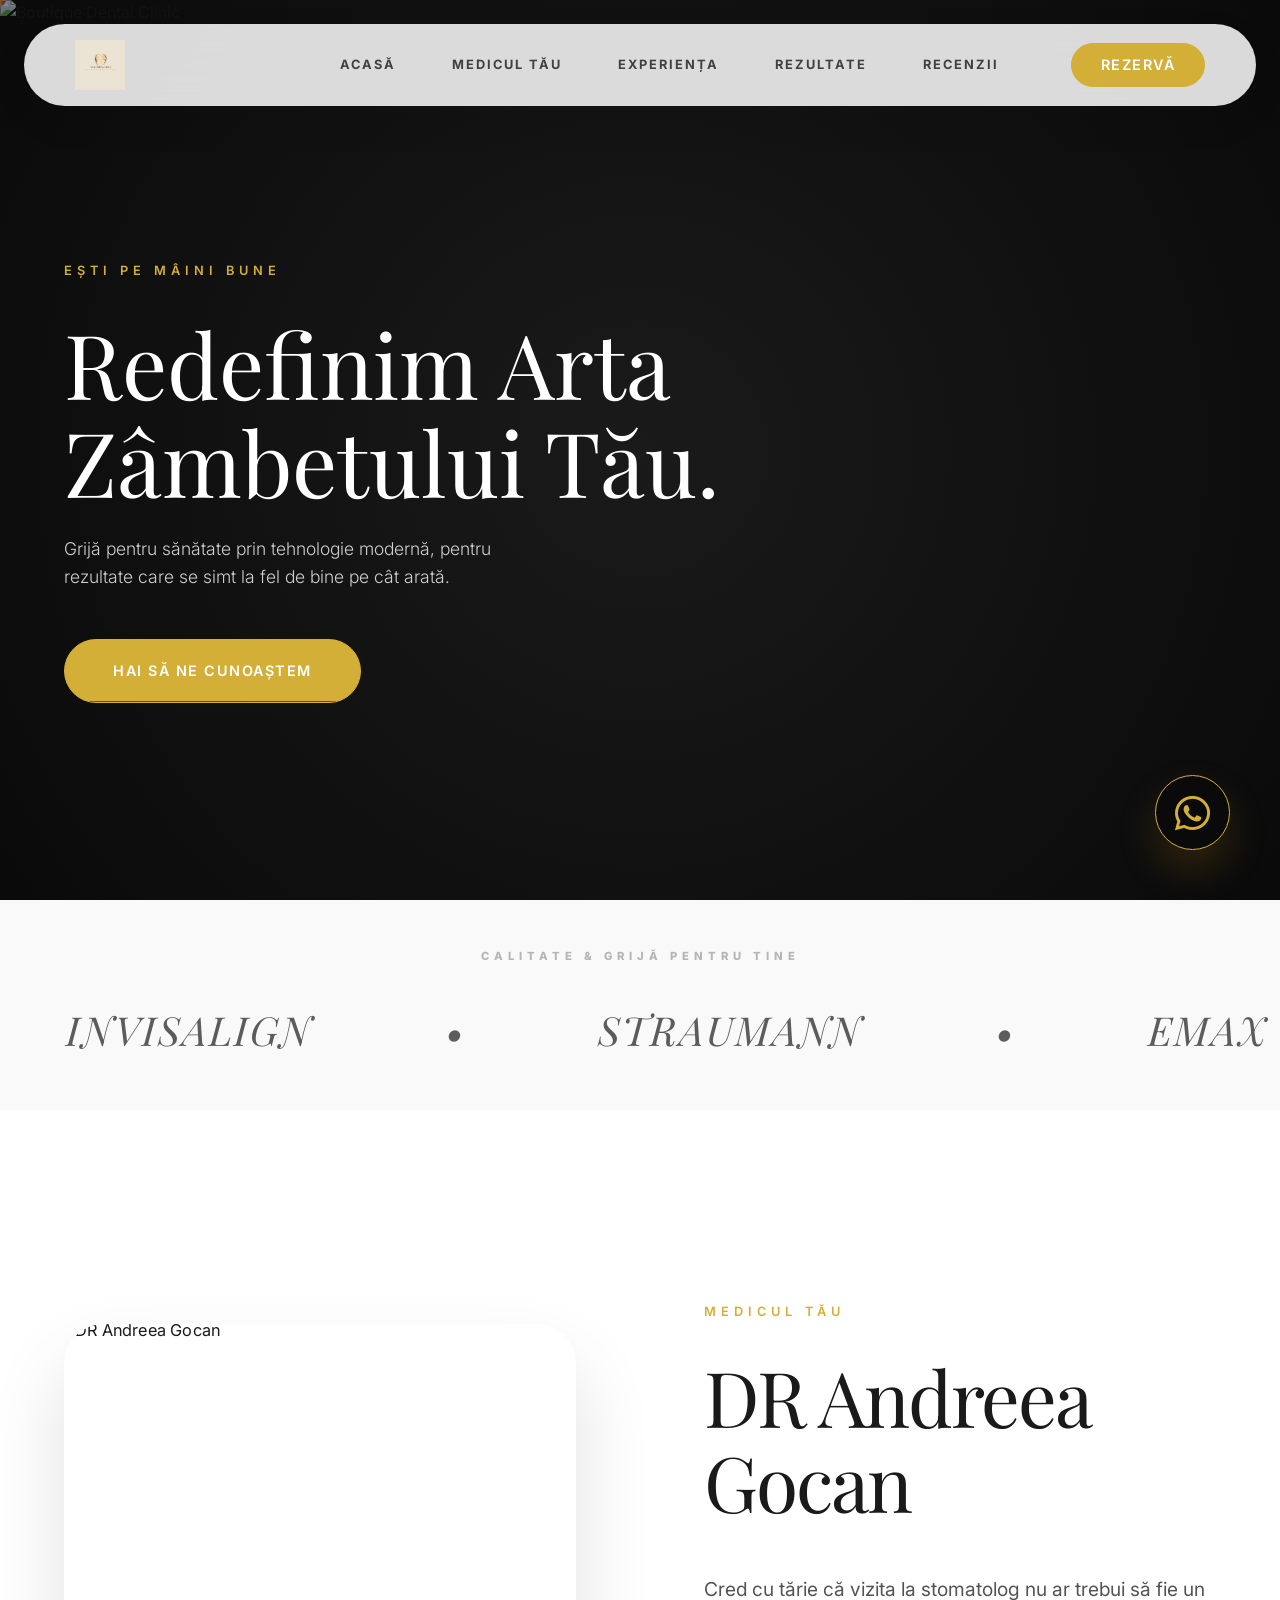
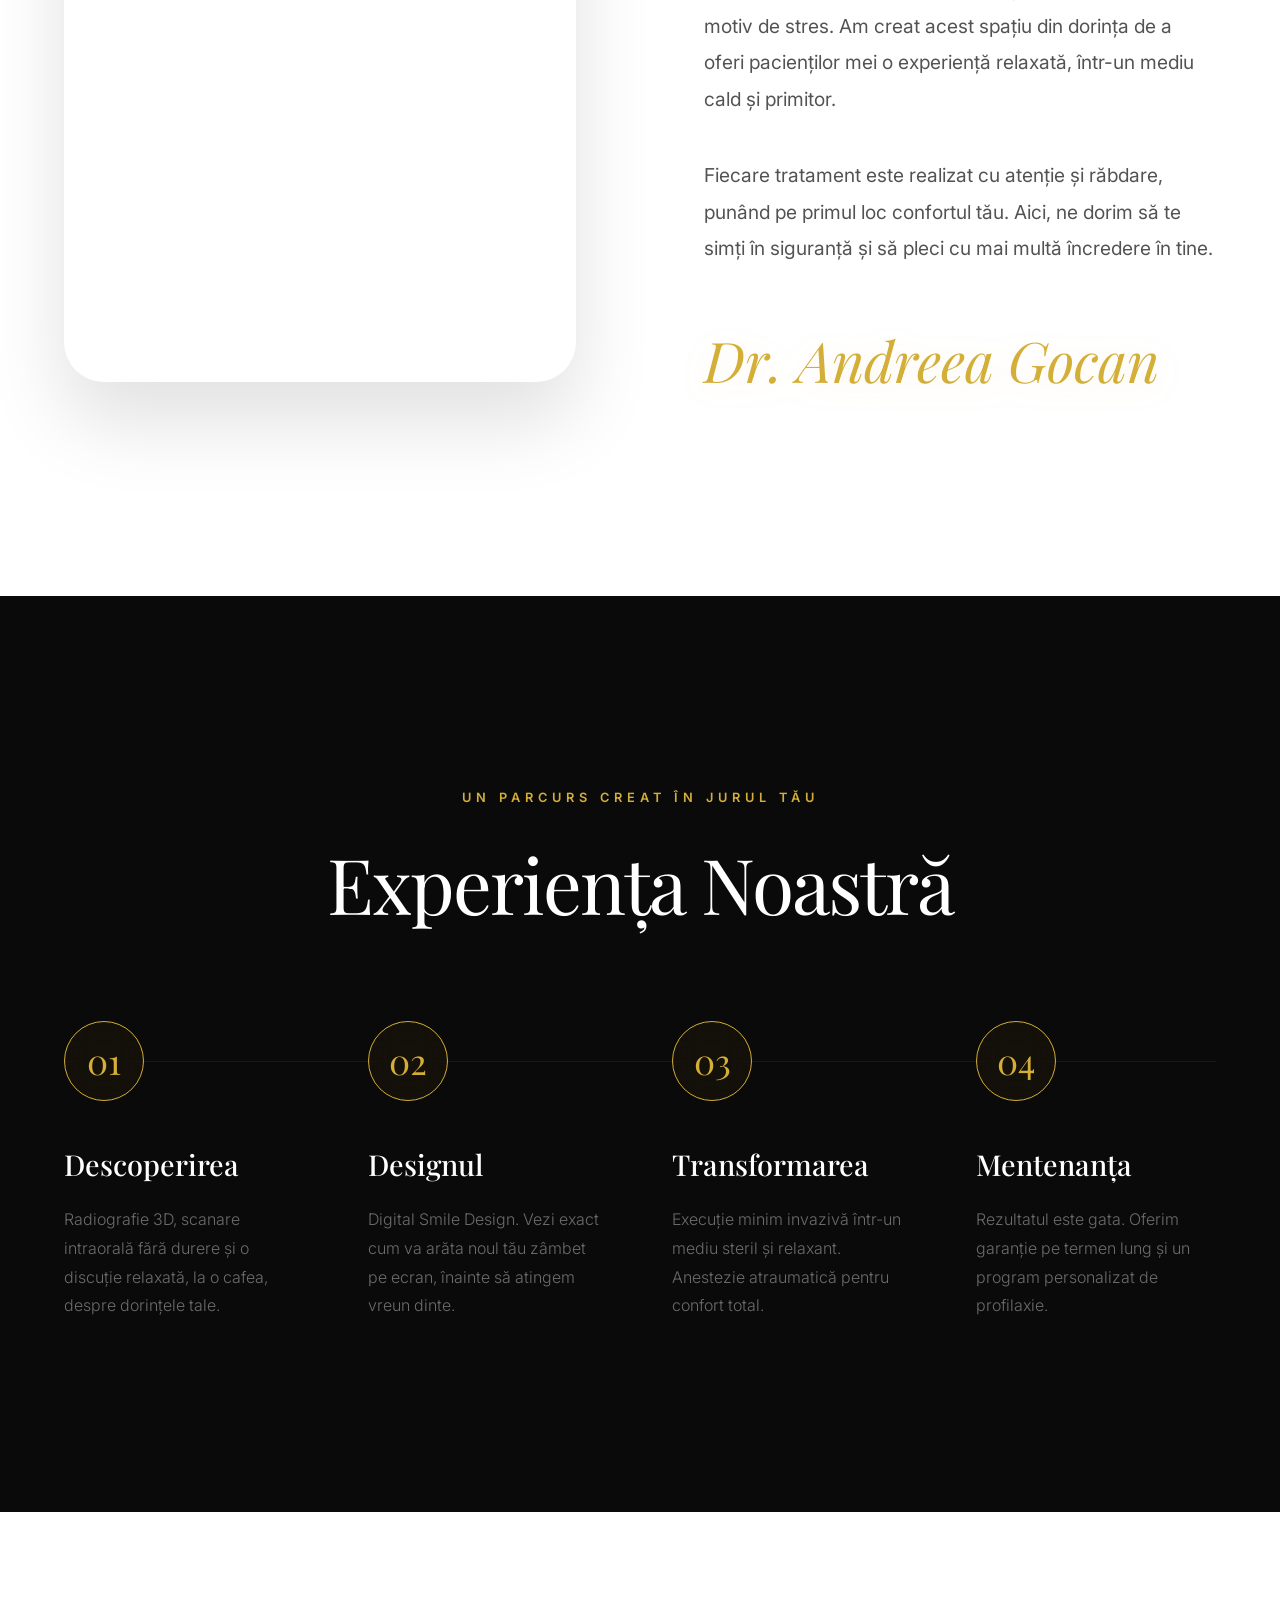
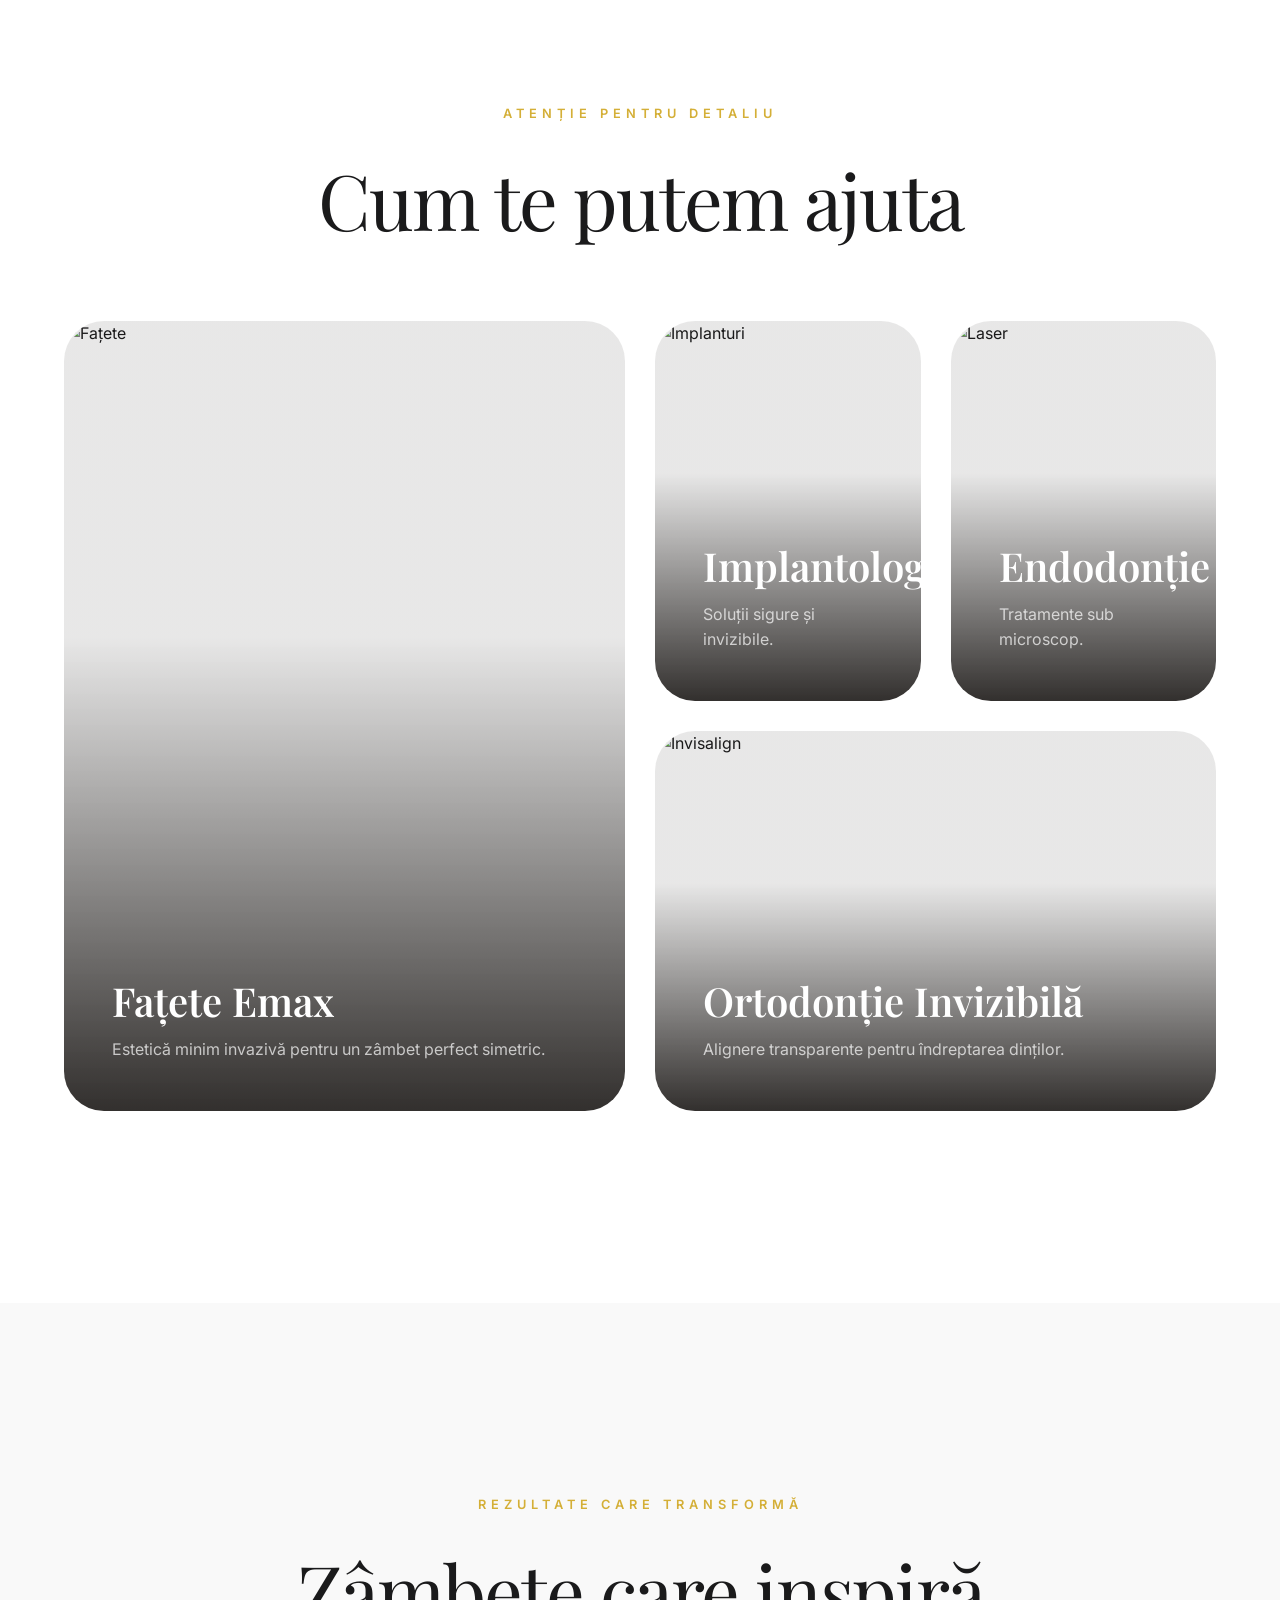
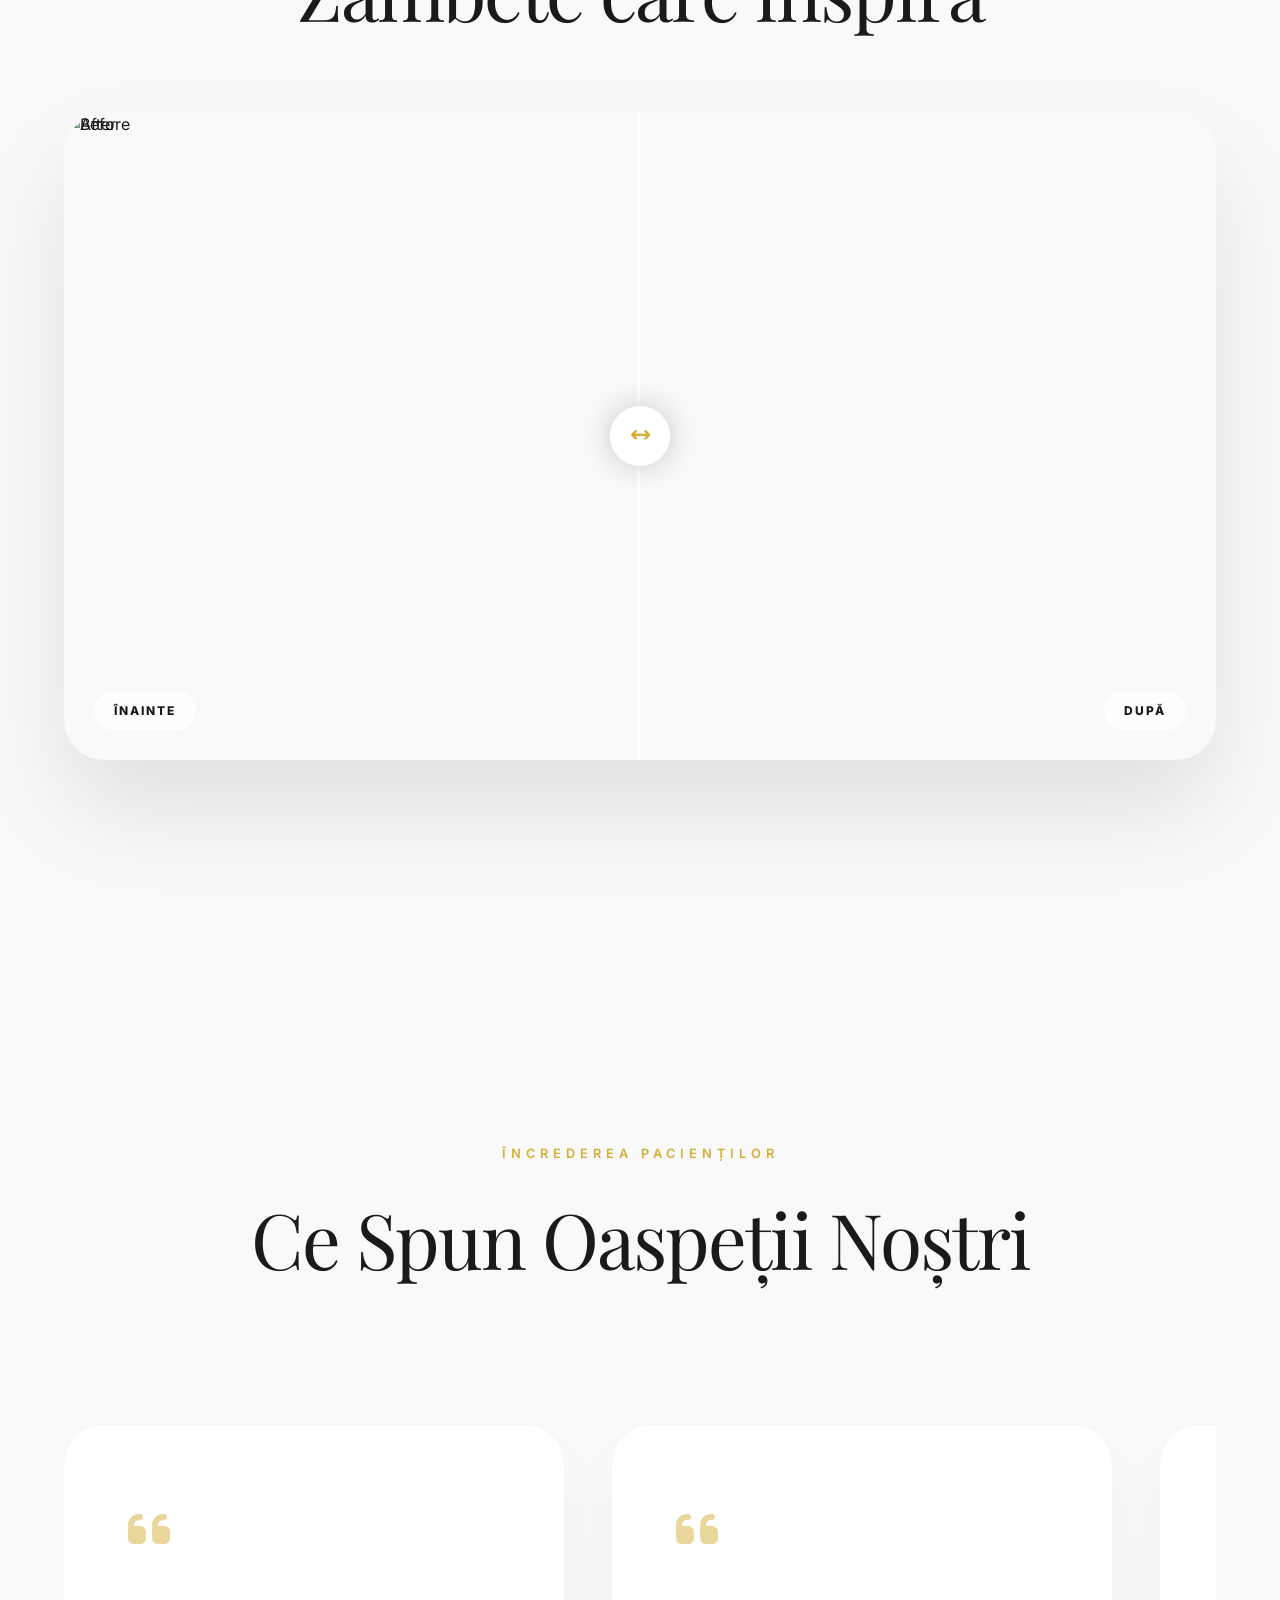
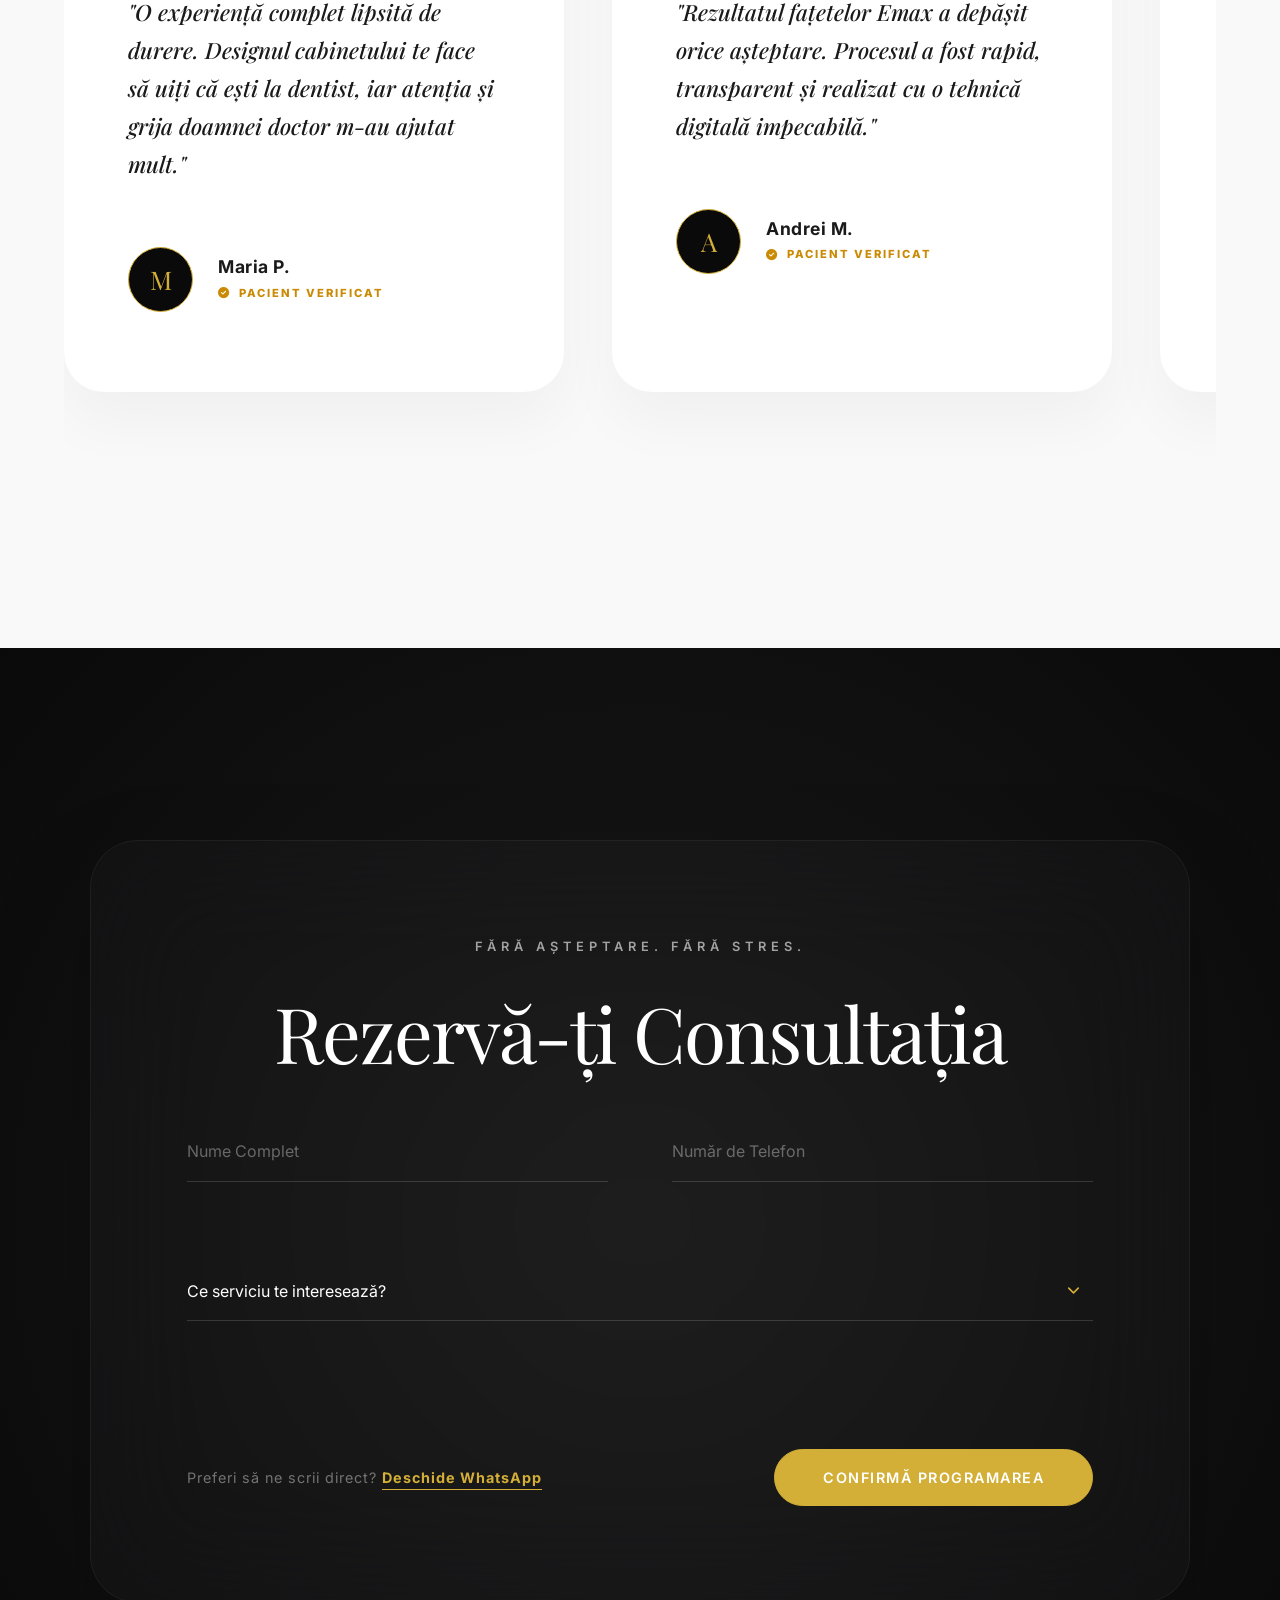
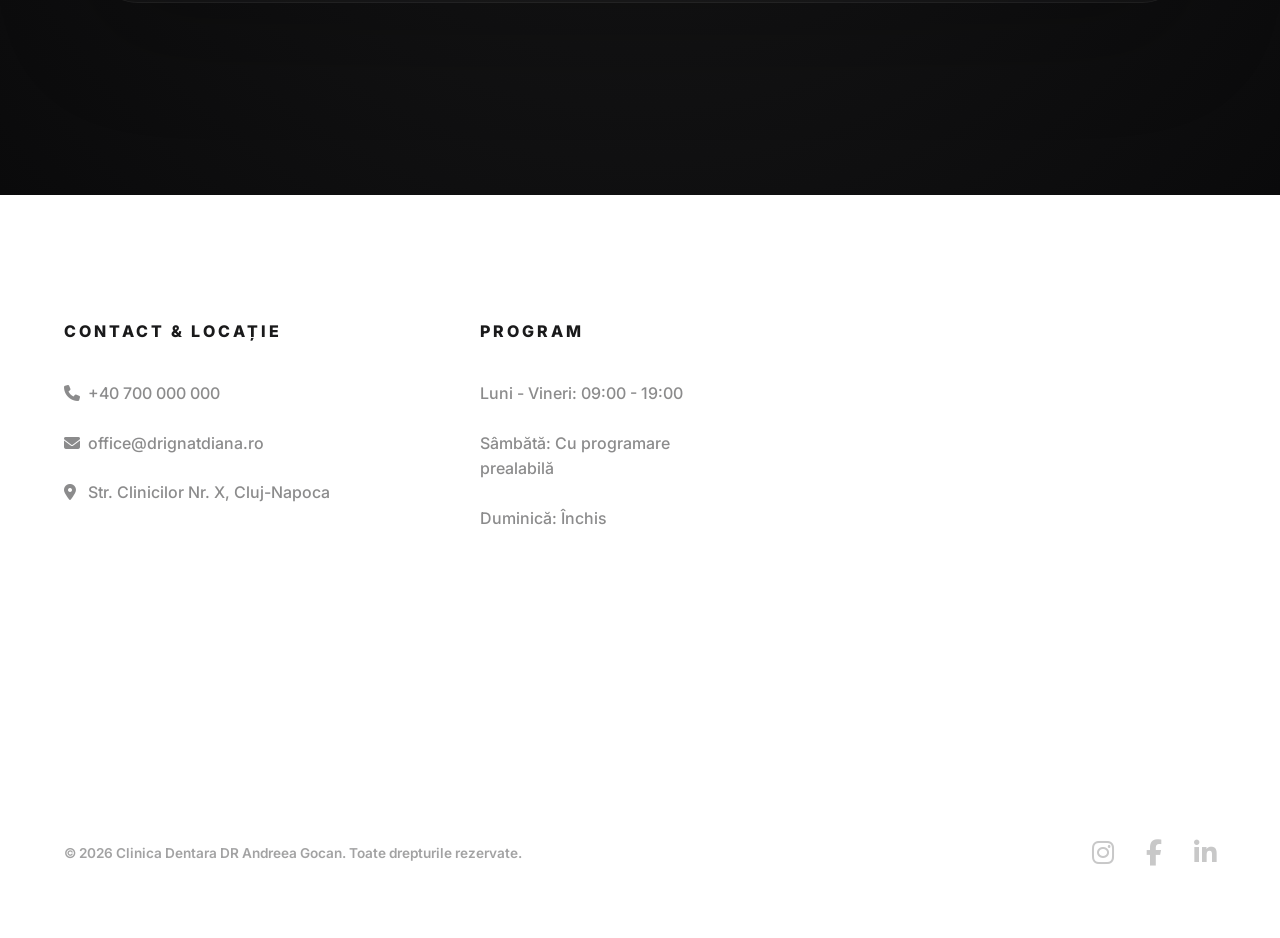
==== commit 23f1b537: "Update link preview image and site URLs" ====
--- a/index.html
+++ b/index.html
@@ -10,19 +10,19 @@
 
     <!-- Open Graph / Facebook -->
     <meta property="og:type" content="website">
-    <meta property="og:url" content="https://aer-flow.github.io/cabinet-stomatologic-ignat/">
+    <meta property="og:url" content="https://aer-flow.github.io/clinica-dentara-andreea-gocan/">
     <meta property="og:title" content="Clinica Dentara DR Andreea Gocan | Cabinet Stomatologic Cluj-Napoca">
     <meta property="og:description"
         content="Cabinet stomatologic în Cluj-Napoca. Grijă și atenție pentru zâmbetul tău.">
-    <meta property="og:image" content="https://aer-flow.github.io/cabinet-stomatologic-ignat/img/og-preview.png">
+    <meta property="og:image" content="https://aer-flow.github.io/clinica-dentara-andreea-gocan/img/logo.jpg">
 
     <!-- Twitter -->
     <meta property="twitter:card" content="summary_large_image">
-    <meta property="twitter:url" content="https://aer-flow.github.io/cabinet-stomatologic-ignat/">
+    <meta property="twitter:url" content="https://aer-flow.github.io/clinica-dentara-andreea-gocan/">
     <meta property="twitter:title" content="Clinica Dentara DR Andreea Gocan | Cabinet Stomatologic Cluj-Napoca">
     <meta property="twitter:description"
         content="Cabinet stomatologic în Cluj-Napoca. Grijă și atenție pentru zâmbetul tău.">
-    <meta property="twitter:image" content="https://aer-flow.github.io/cabinet-stomatologic-ignat/img/og-preview.png">
+    <meta property="twitter:image" content="https://aer-flow.github.io/clinica-dentara-andreea-gocan/img/logo.jpg">
 
     <!-- Google Fonts -->
     <link rel="preconnect" href="https://fonts.googleapis.com">
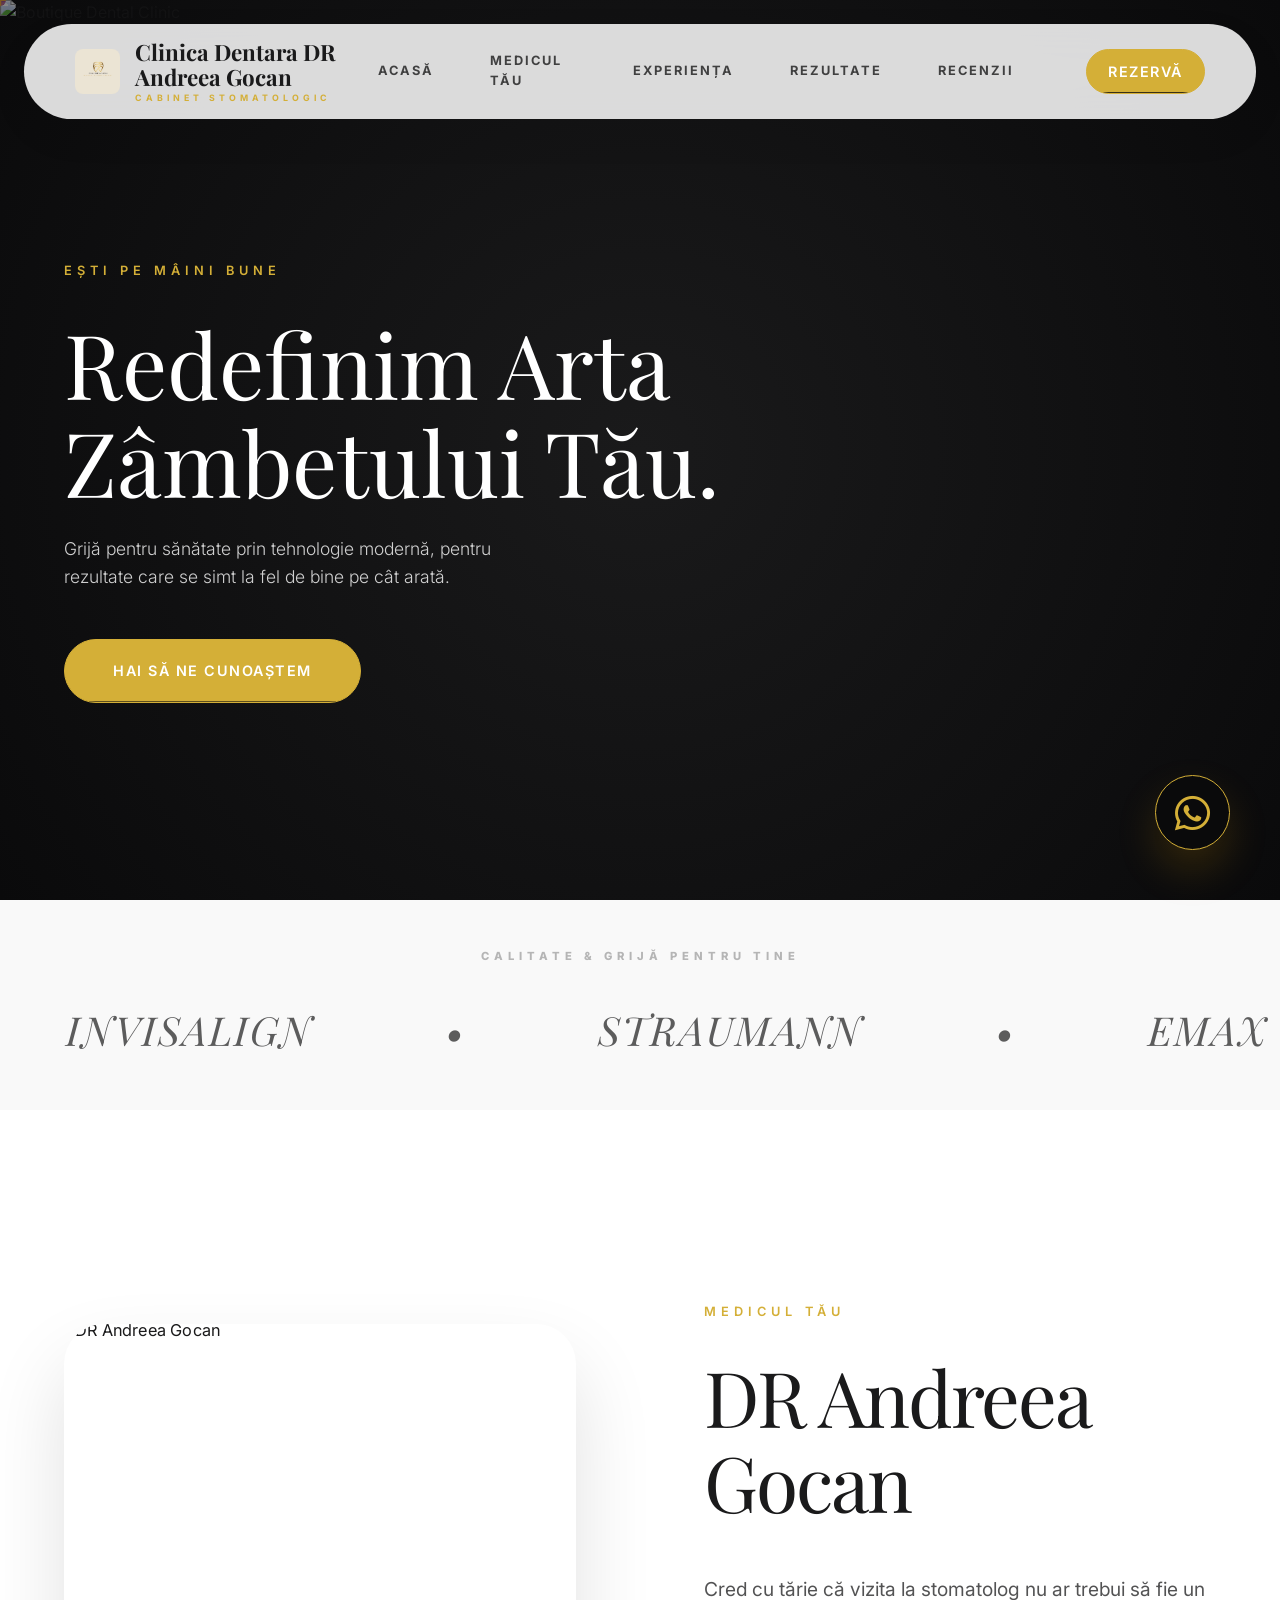
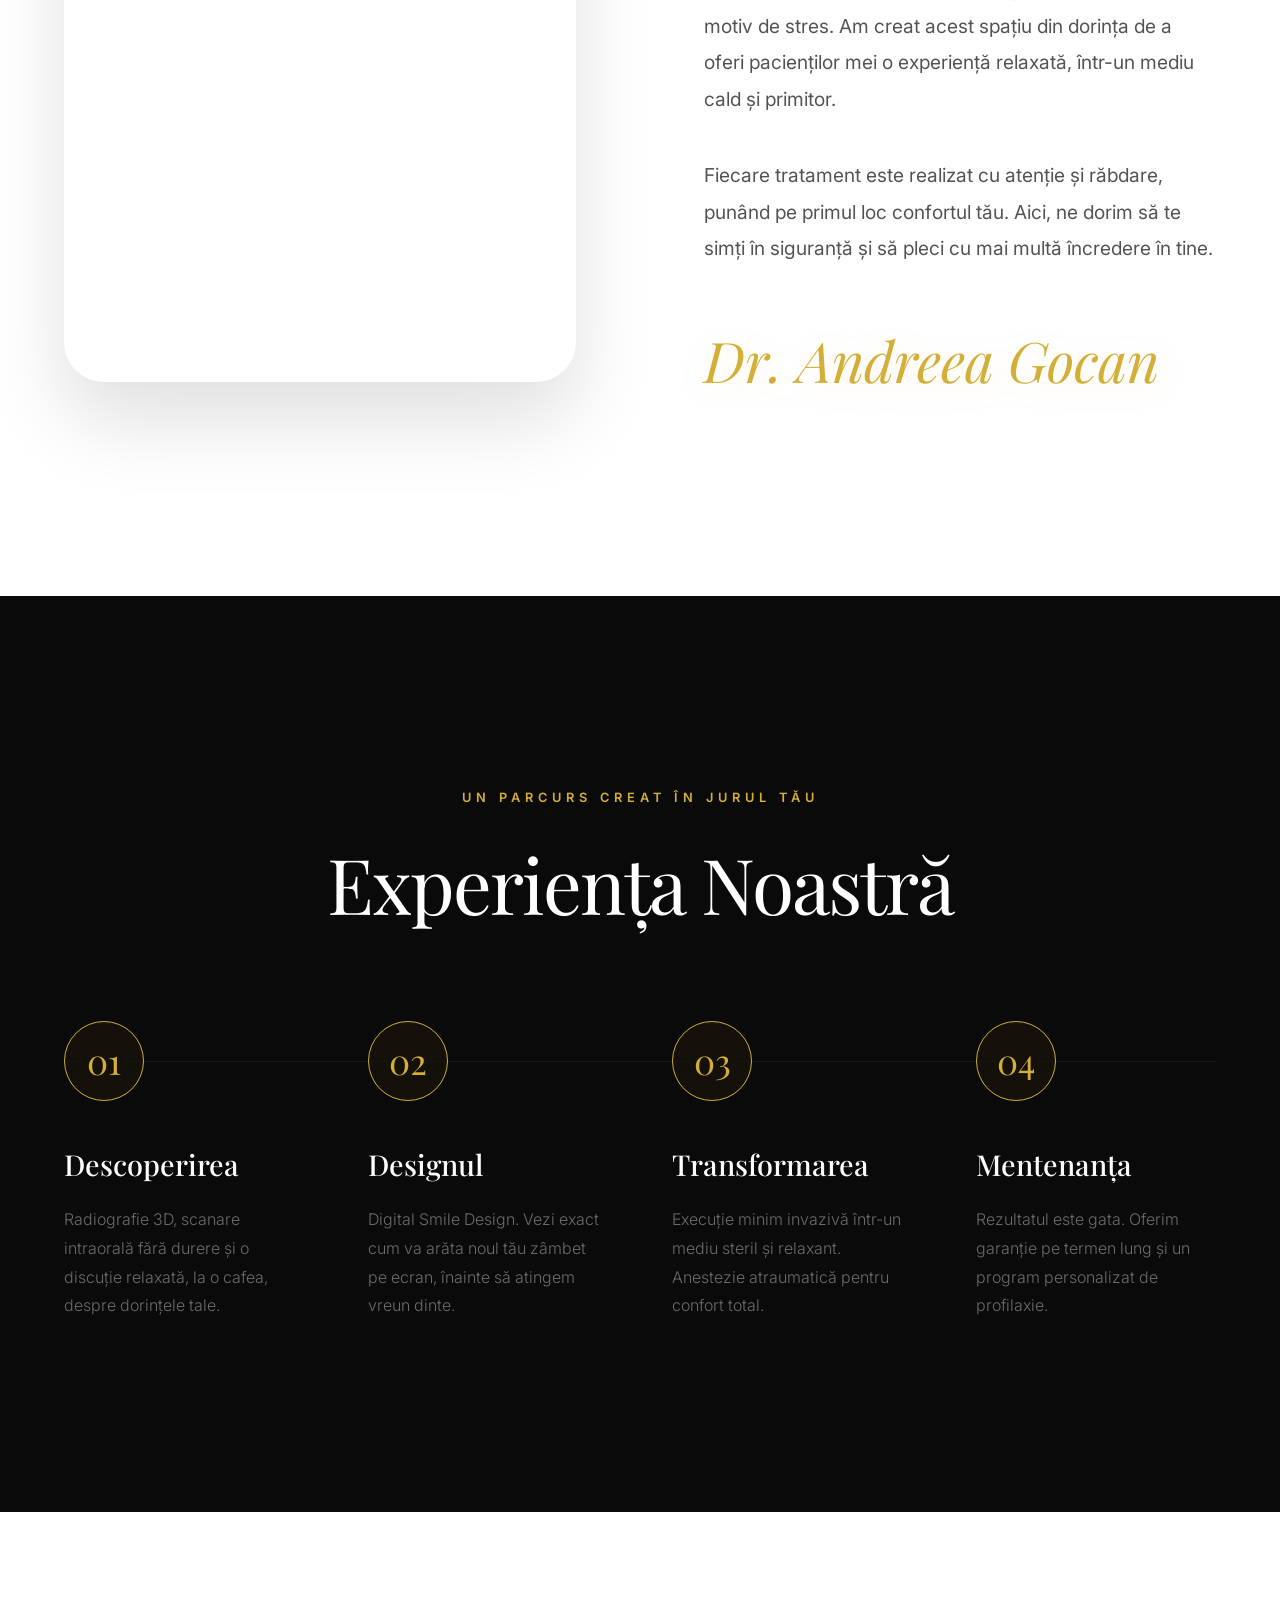
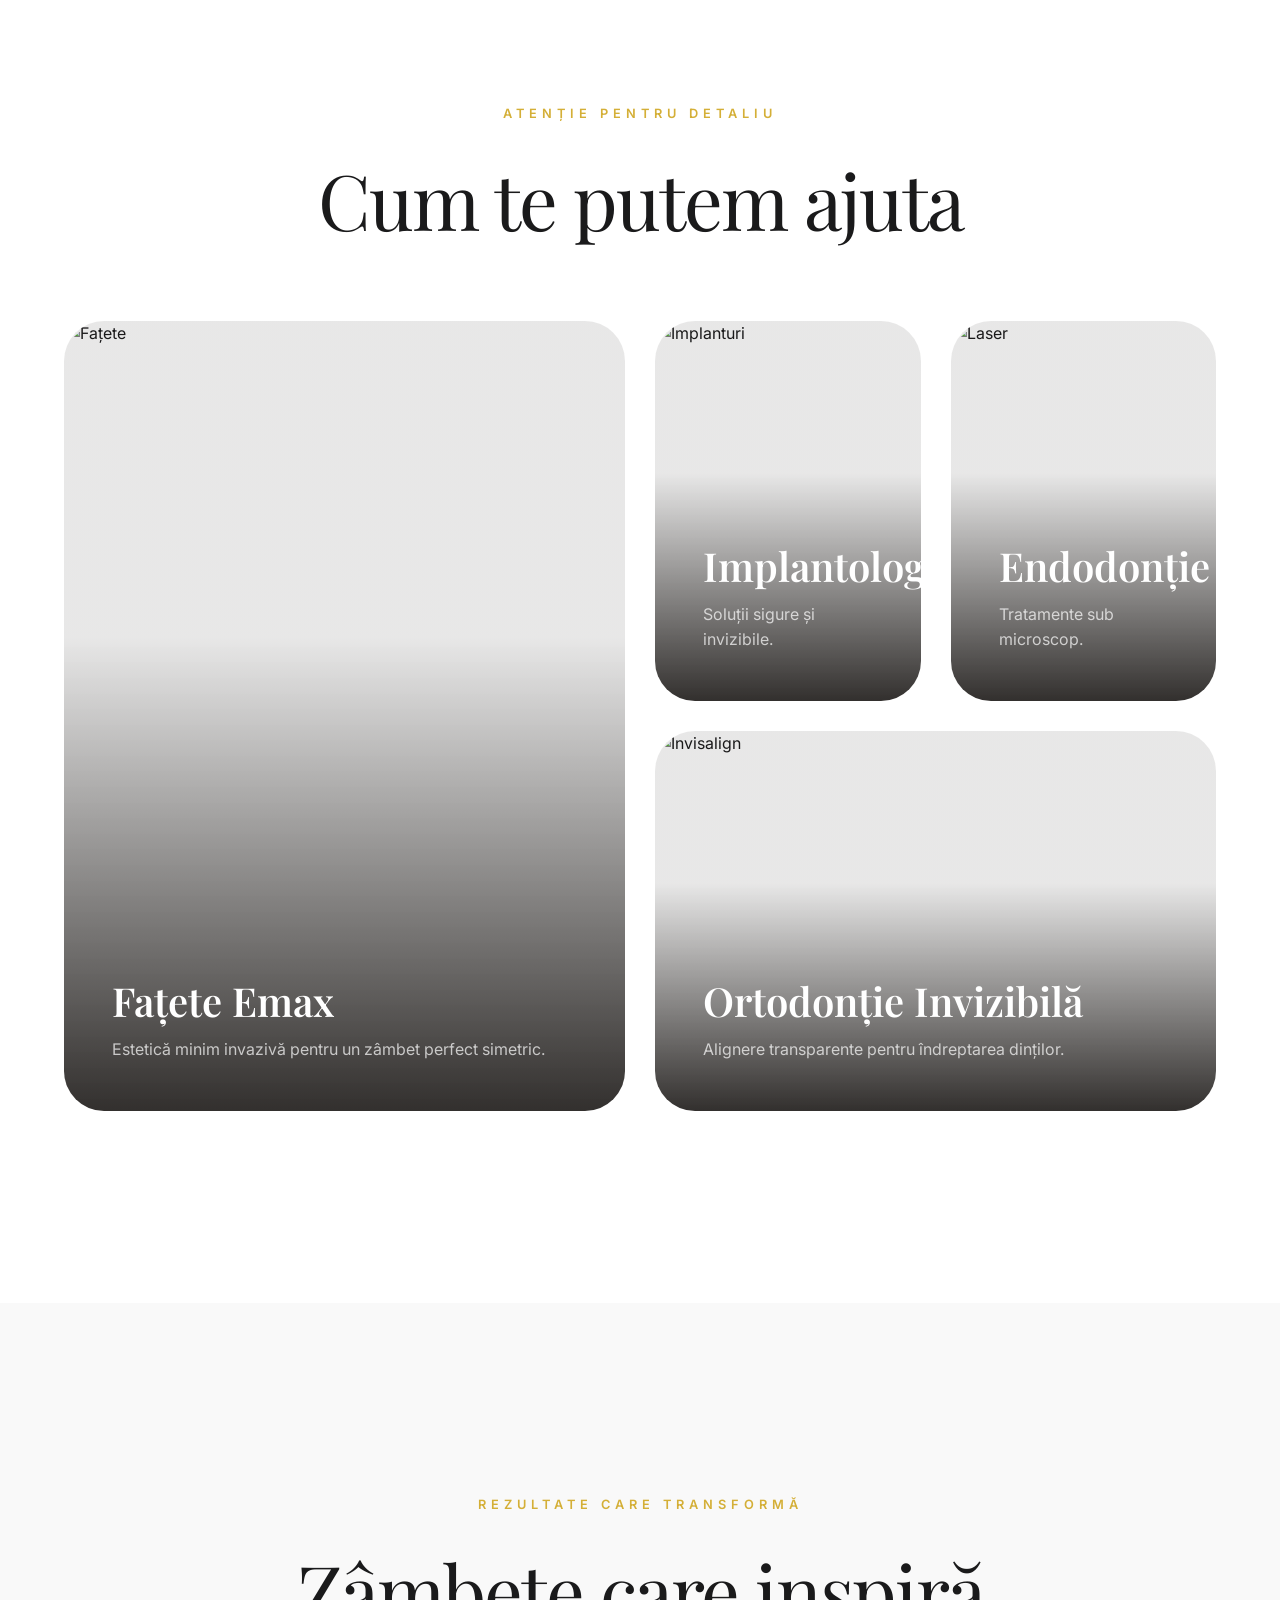
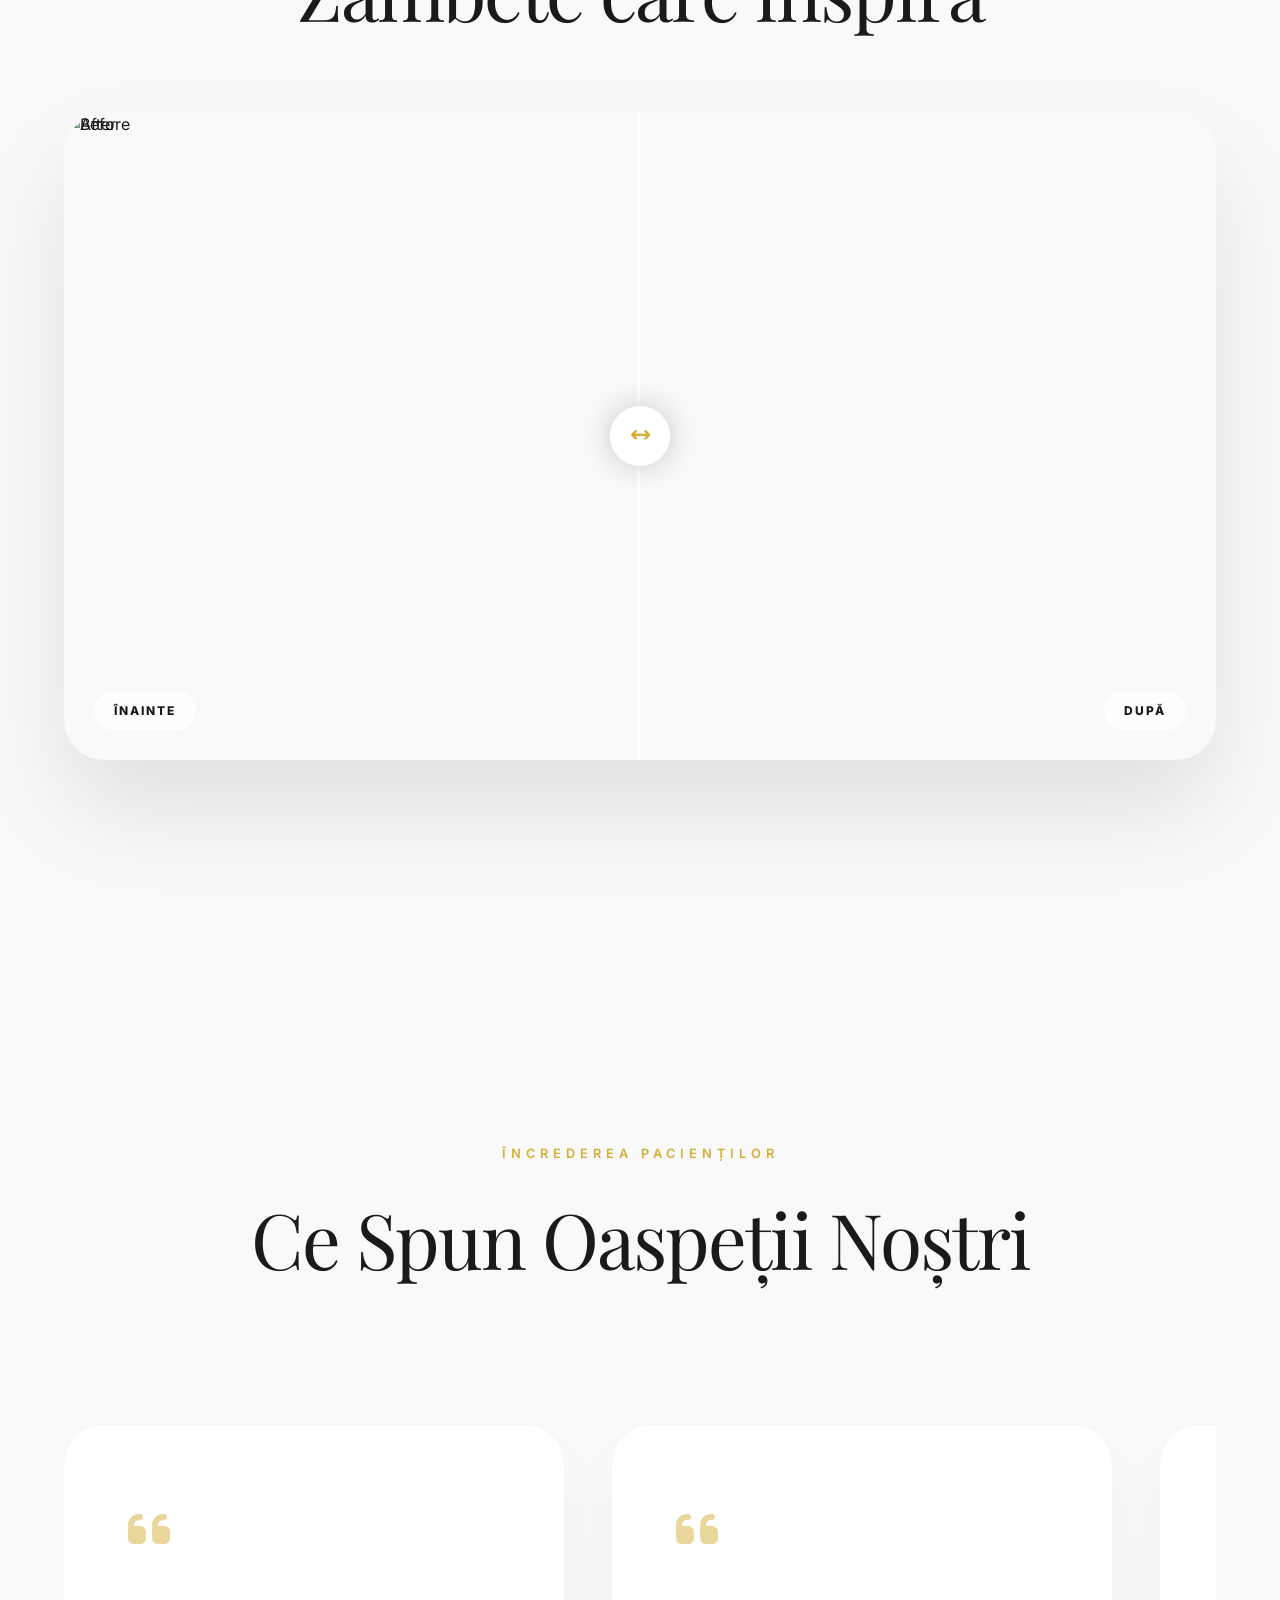
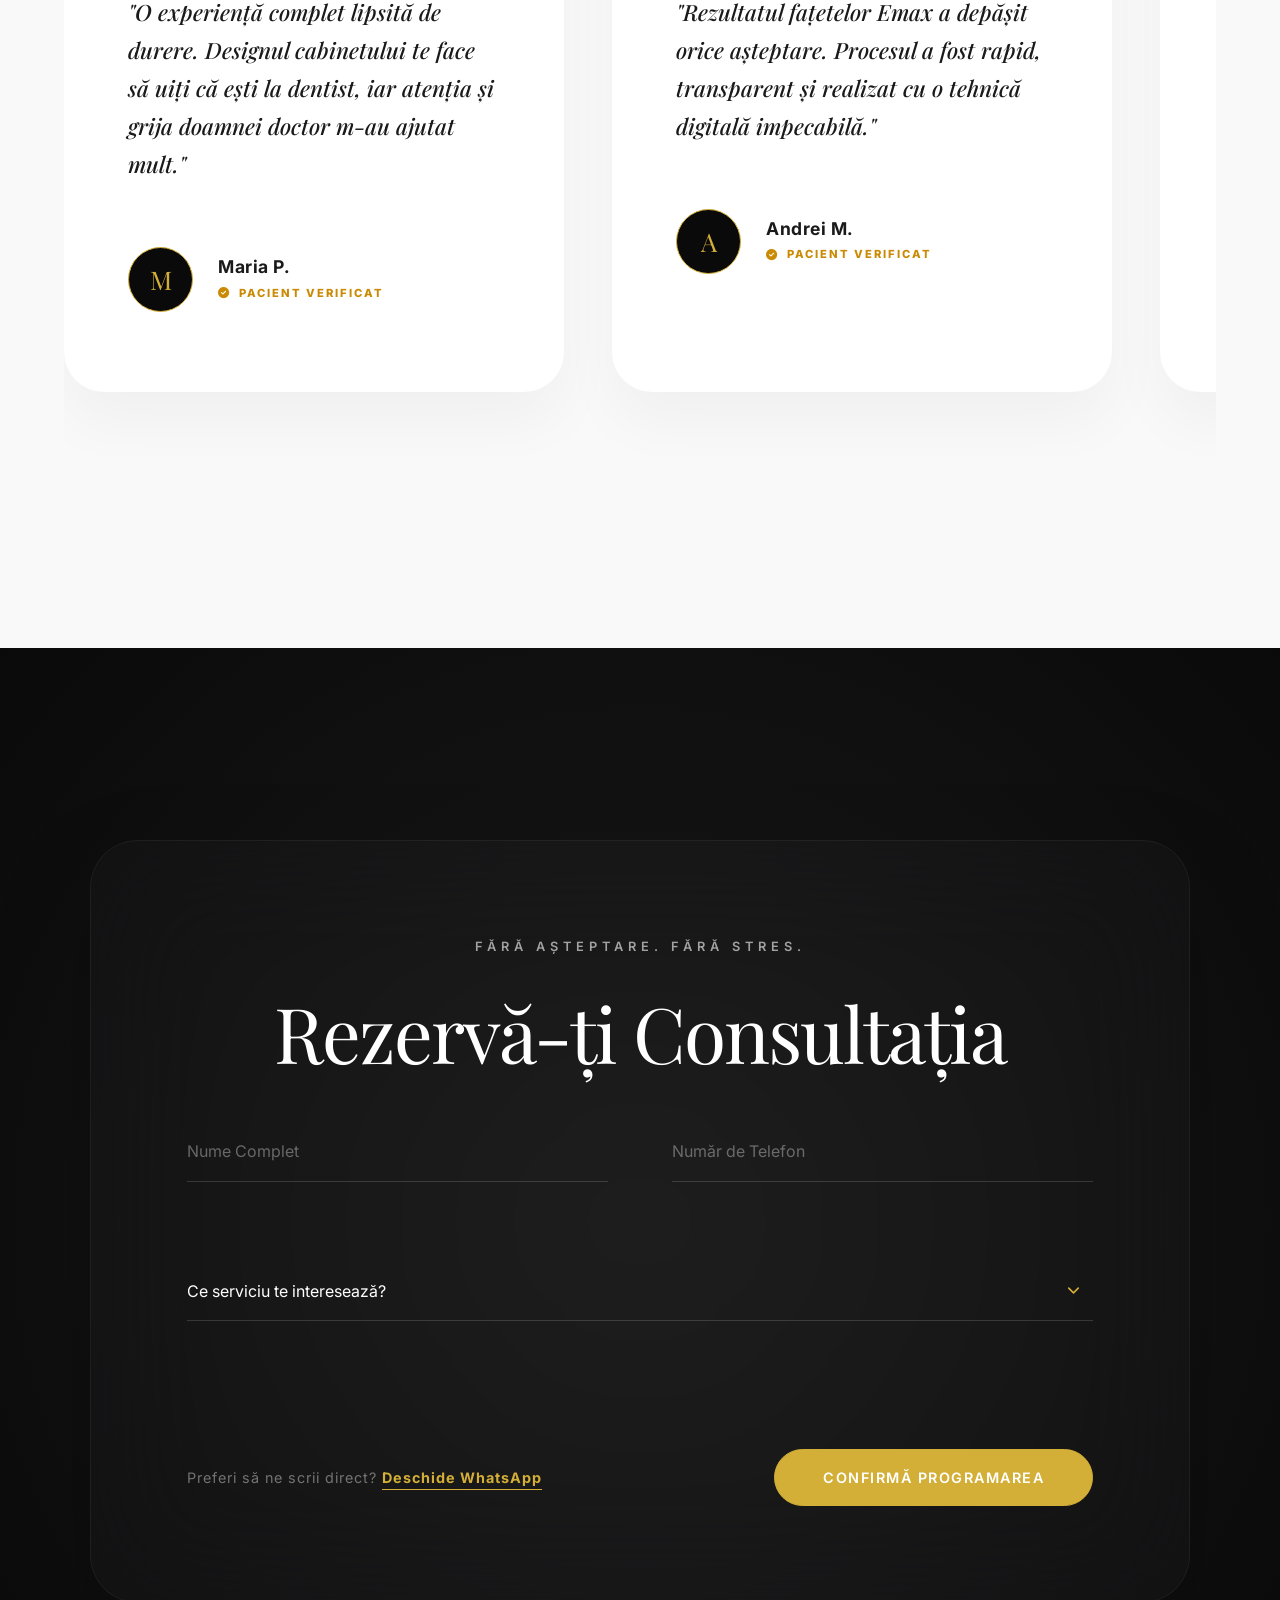
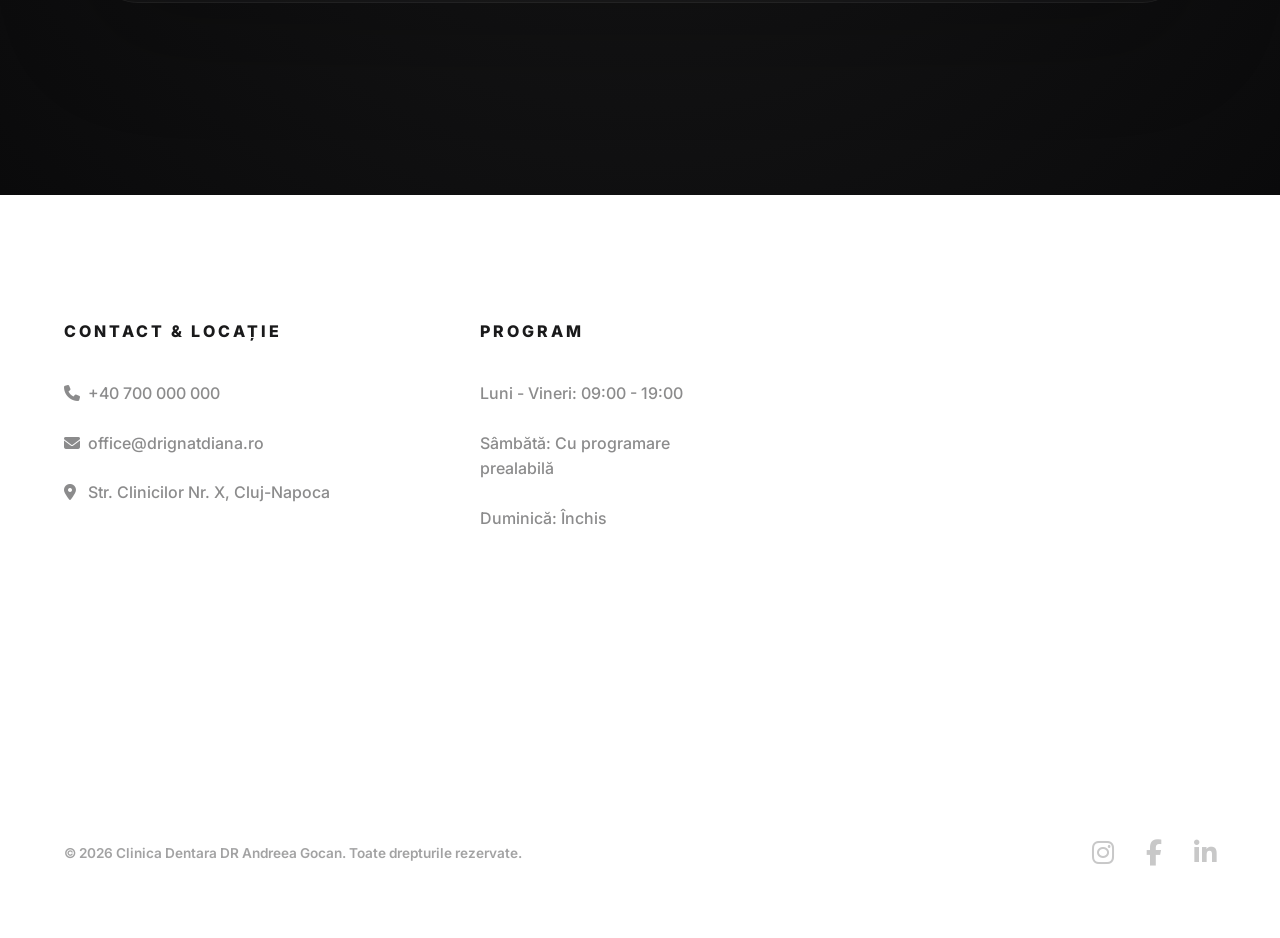
==== commit 31e118a4: "Restore clinic name to navbar alongside logo" ====
--- a/index.html
+++ b/index.html
@@ -46,7 +46,11 @@
     <!-- NAVBAR -->
     <nav class="gsap-nav">
         <a href="#" class="logo">
-            <img src="img/logo.jpg" alt="Clinica Dentara DR Andreea Gocan" style="height: 50px; width: auto; display: block;">
+            <img src="img/logo.jpg" alt="Logo">
+            <div class="logo-text">
+                Clinica Dentara DR Andreea Gocan
+                <span>Cabinet Stomatologic</span>
+            </div>
         </a>
         <div class="nav-links">
             <a href="#acasa" class="nav-item">Acasă</a>
--- a/css/style.css
+++ b/css/style.css
@@ -107,8 +107,18 @@
     border: 1px solid var(--glass-border); border-radius: 100px;
     box-shadow: 0 15px 40px rgba(0,0,0,0.06);
 }
-.logo { font-family: var(--font-heading); font-size: 1.6rem; font-weight: 700; display: flex; flex-direction: column; line-height: 1; }
-.logo span { font-family: var(--font-body); font-size: 0.55rem; letter-spacing: 4px; color: var(--accent-gold); text-transform: uppercase; margin-top: 6px; font-weight: 700; }
+.logo { 
+    font-family: var(--font-heading); 
+    font-size: 1.4rem; 
+    font-weight: 700; 
+    display: flex; 
+    align-items: center; 
+    gap: 15px; 
+    line-height: 1.1; 
+}
+.logo img { height: 45px; width: auto; border-radius: 8px; }
+.logo-text { display: flex; flex-direction: column; }
+.logo span { font-family: var(--font-body); font-size: 0.55rem; letter-spacing: 4px; color: var(--accent-gold); text-transform: uppercase; margin-top: 4px; font-weight: 700; }
 
 .nav-links { display: flex; gap: 3.5rem; align-items: center; }
 .nav-links a.nav-item { font-size: 0.8rem; font-weight: 700; text-transform: uppercase; letter-spacing: 2px; position: relative; opacity: 0.8; }
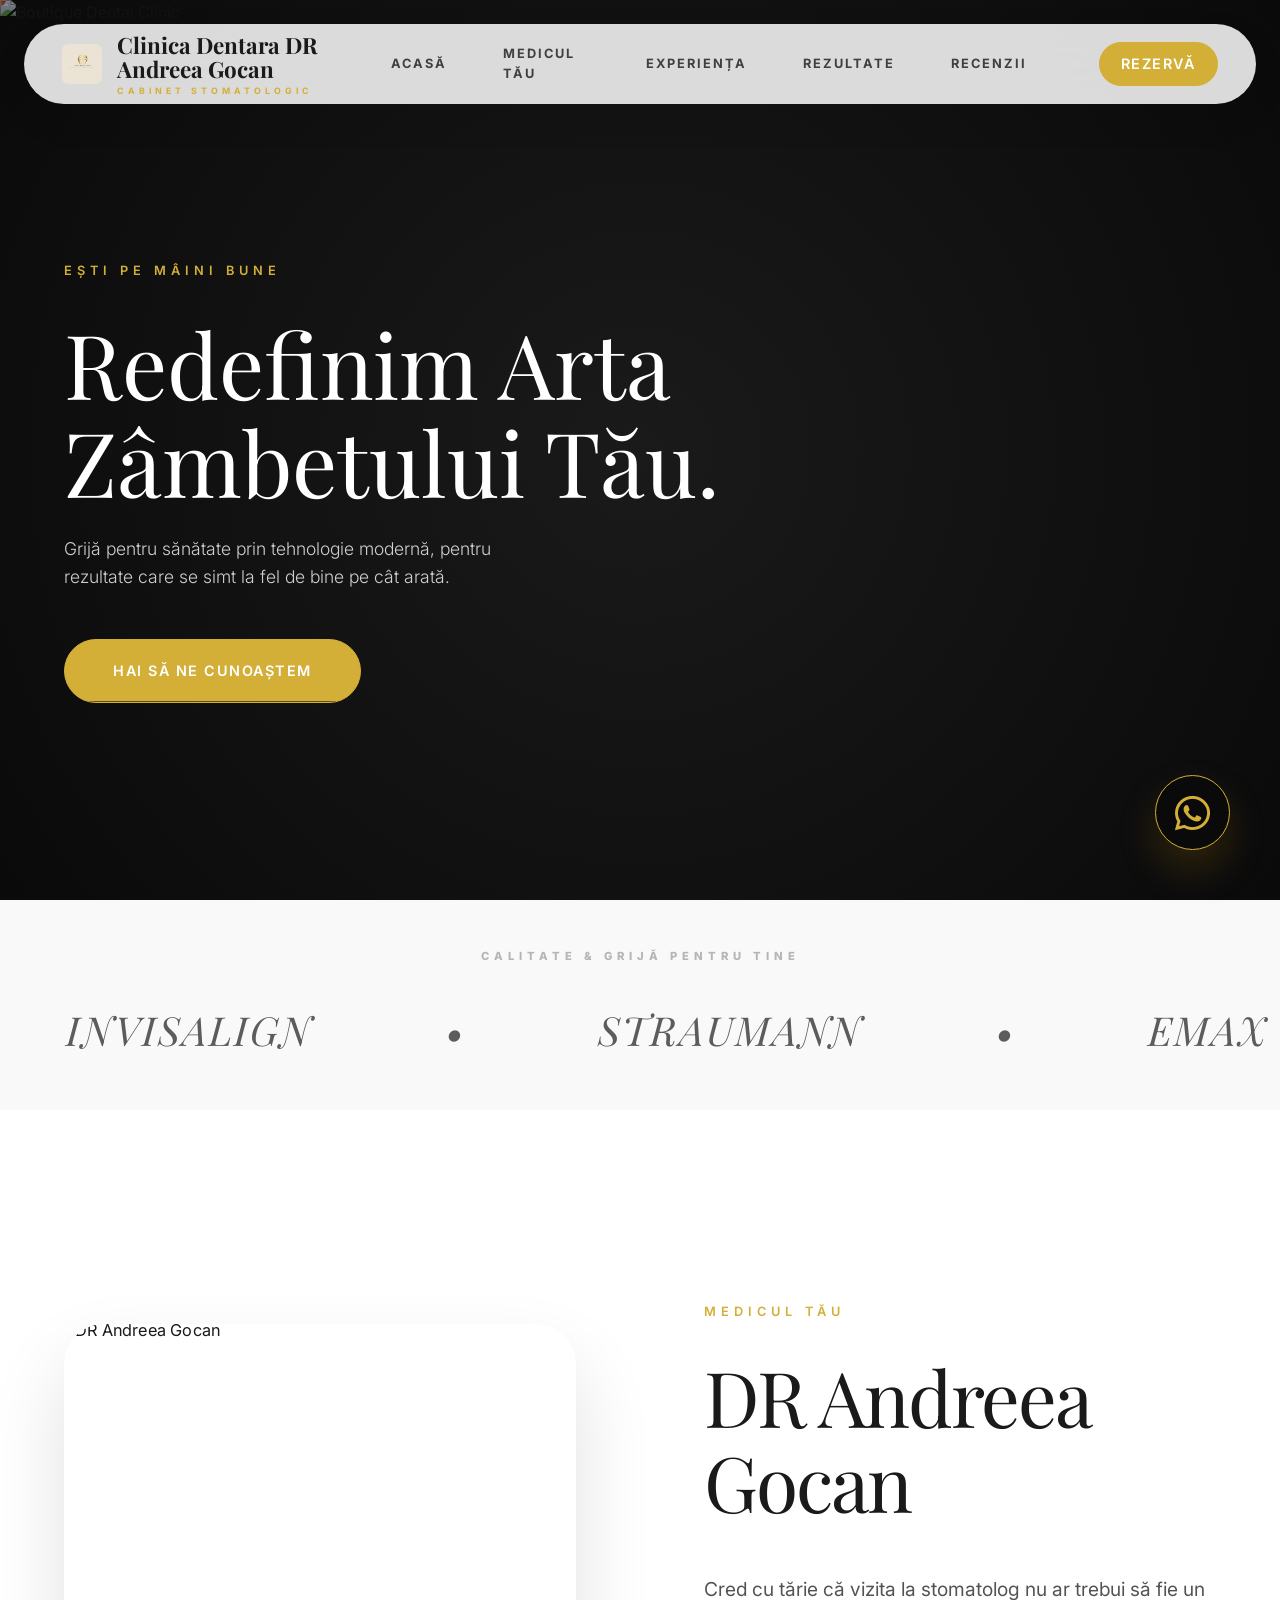
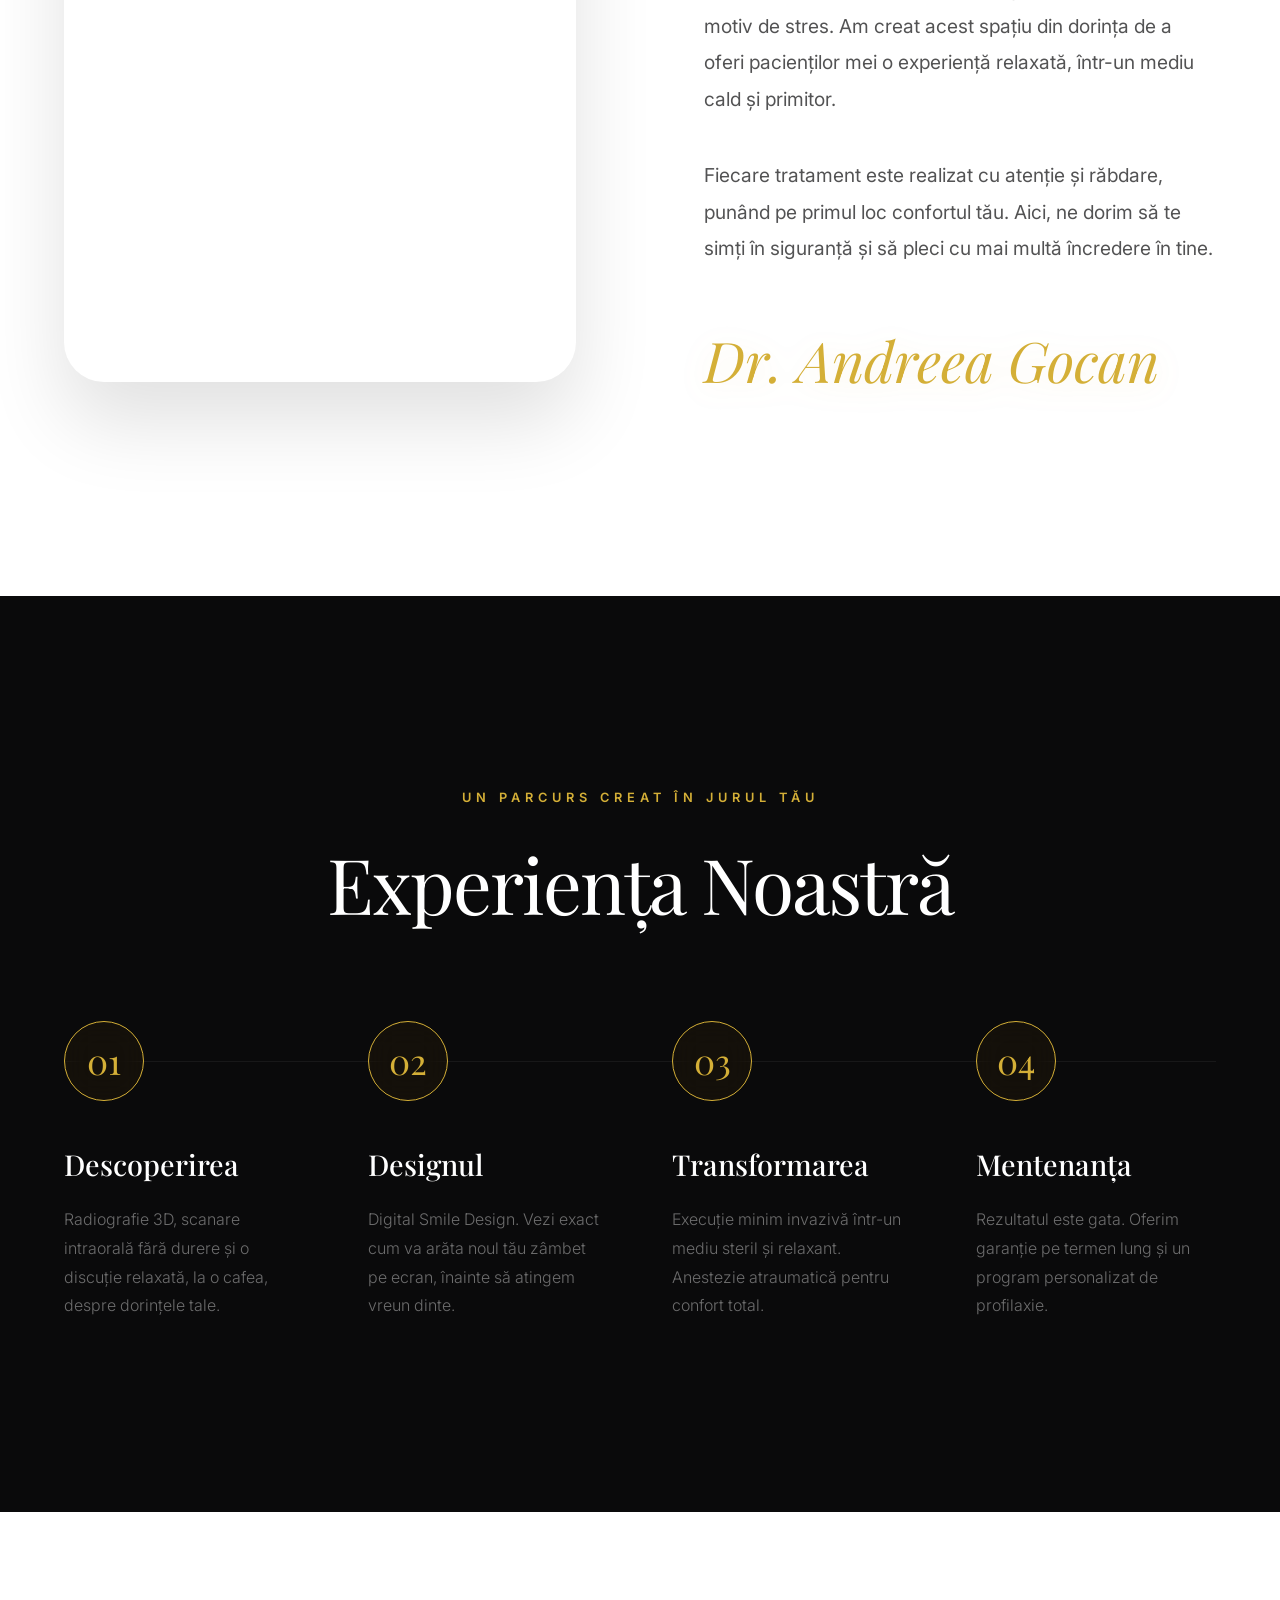
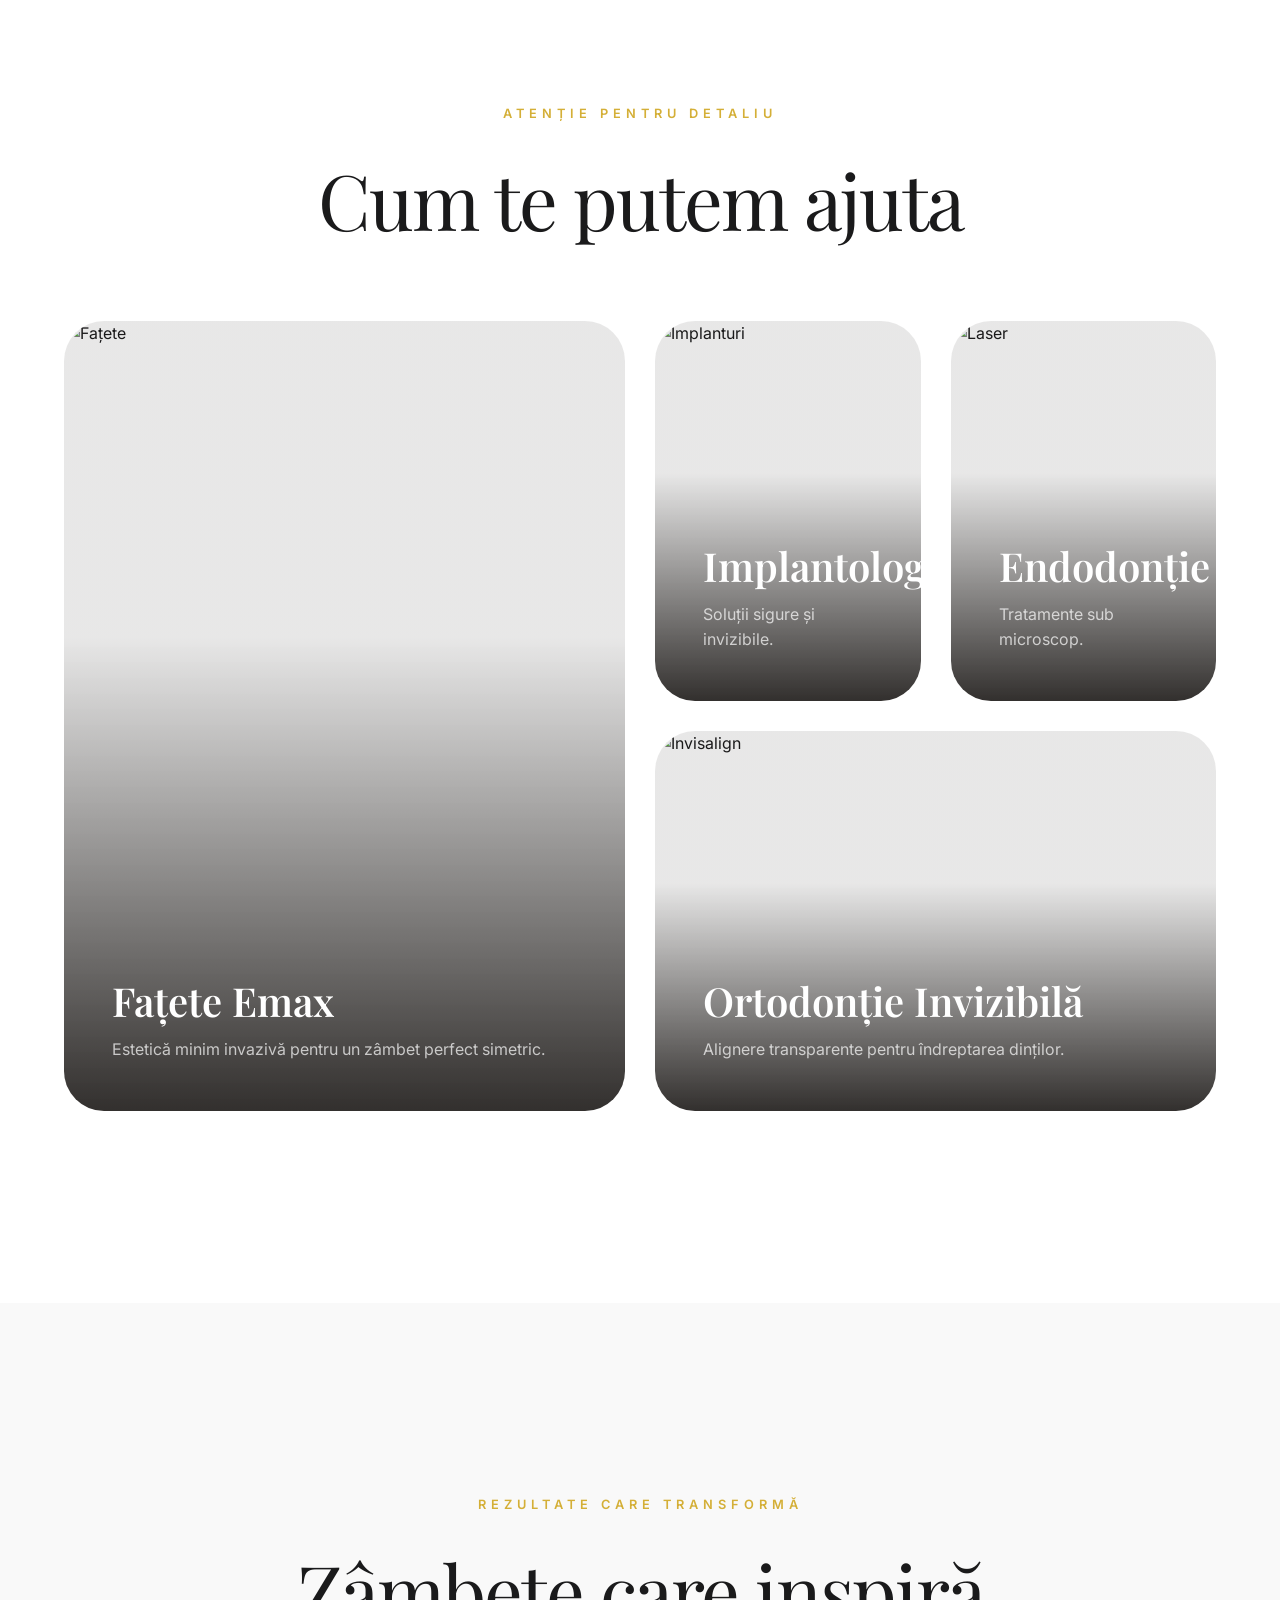
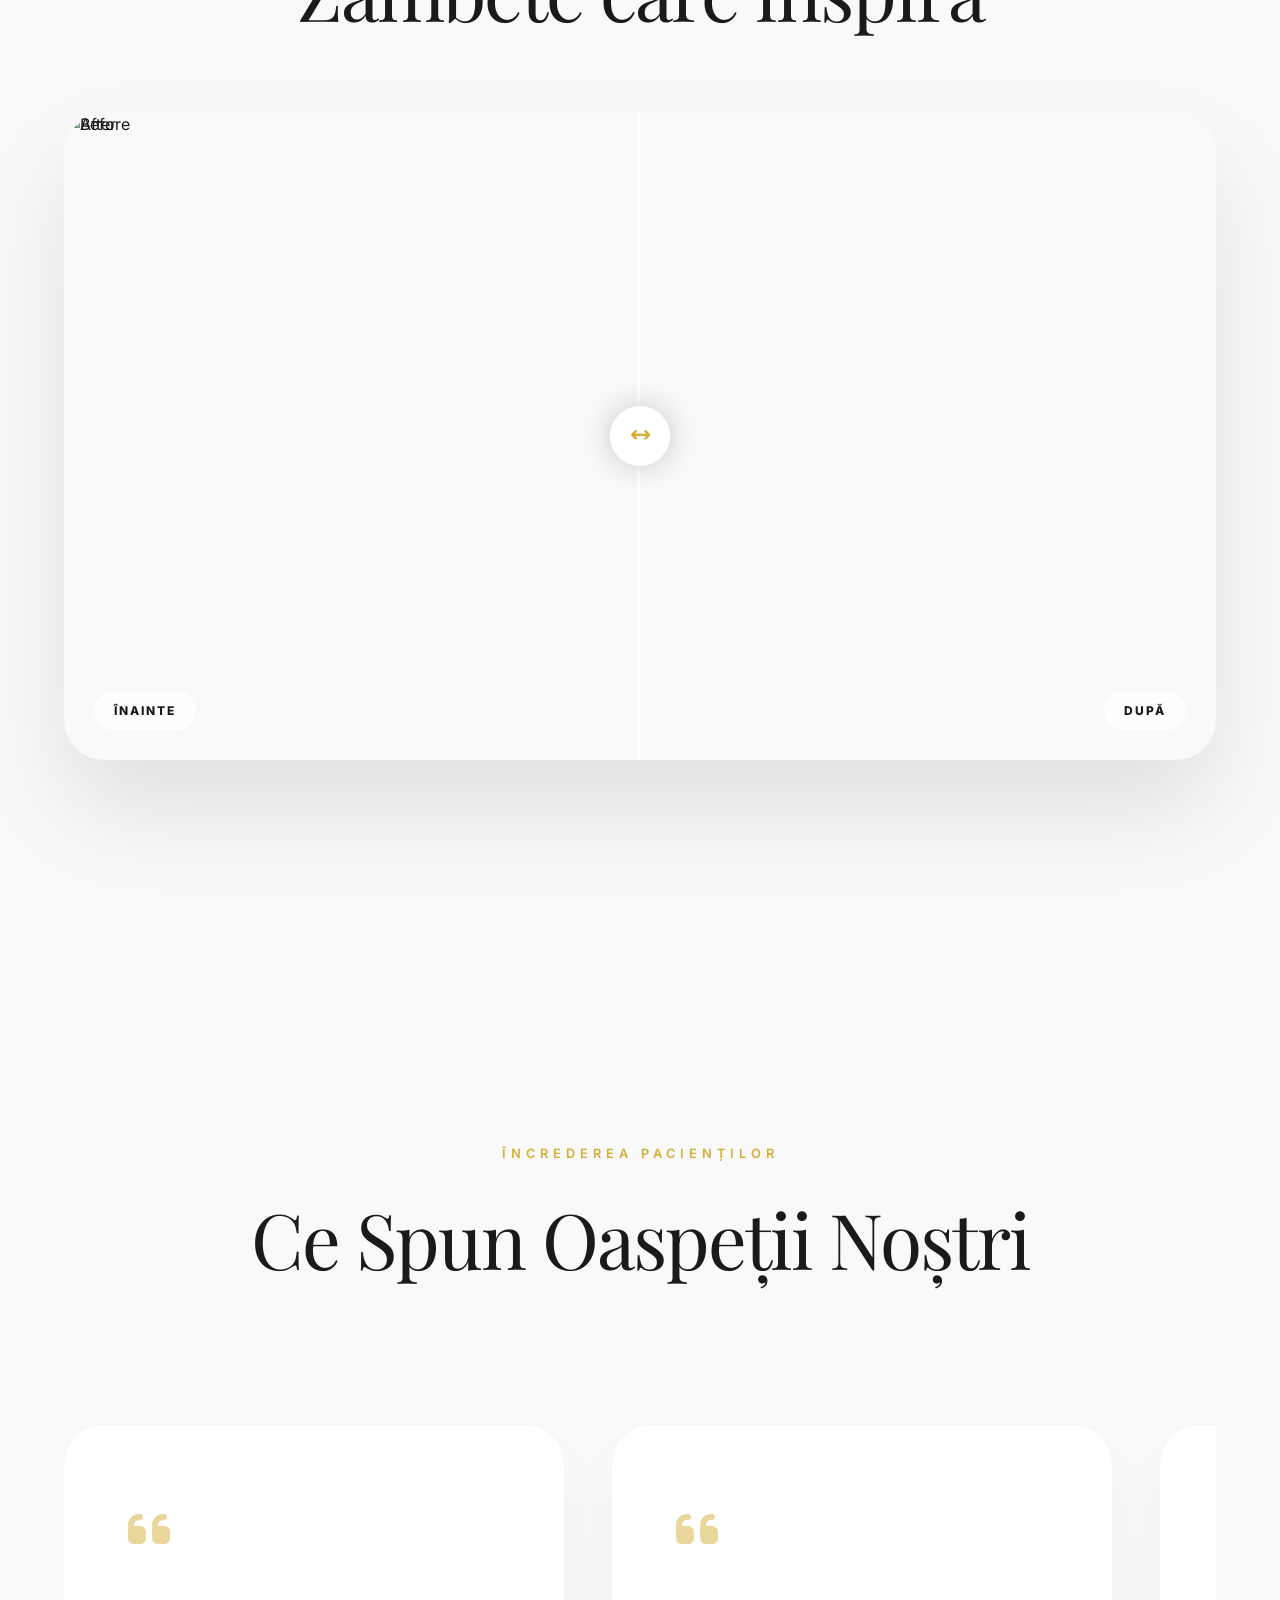
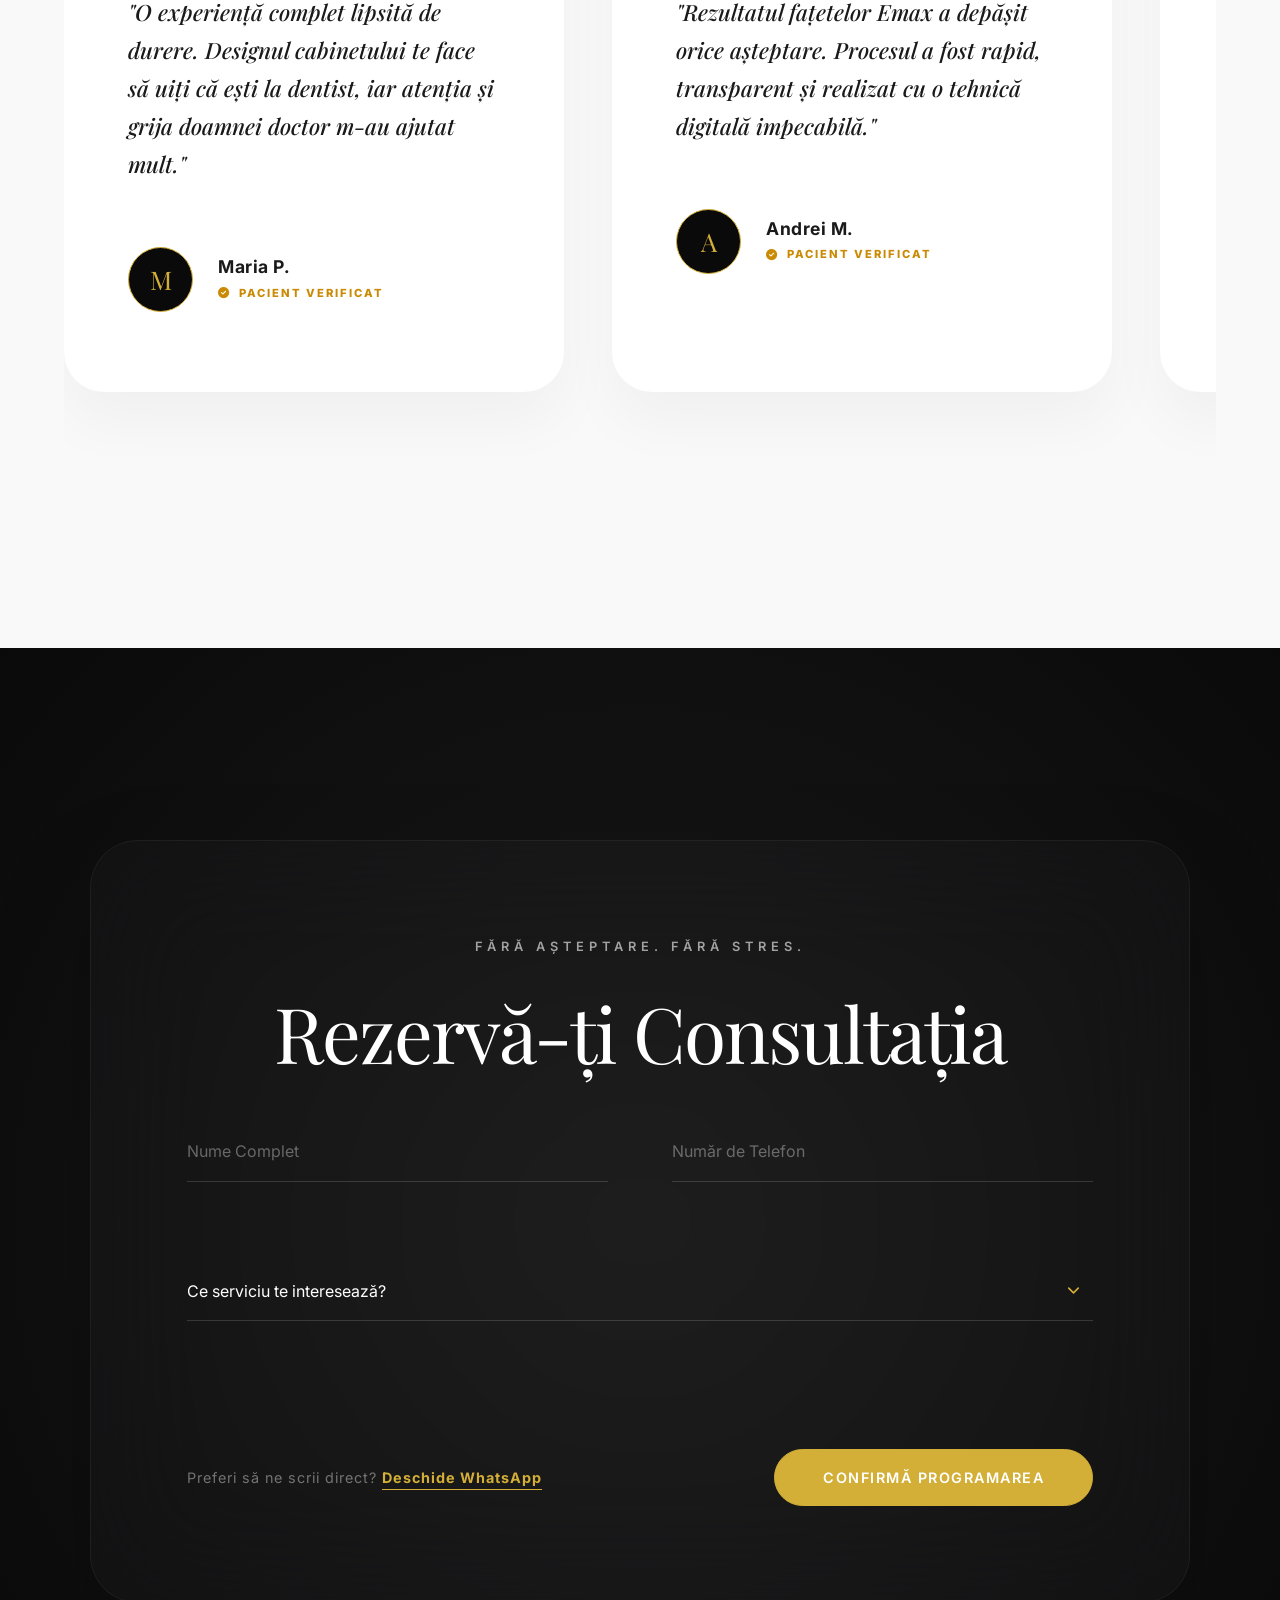
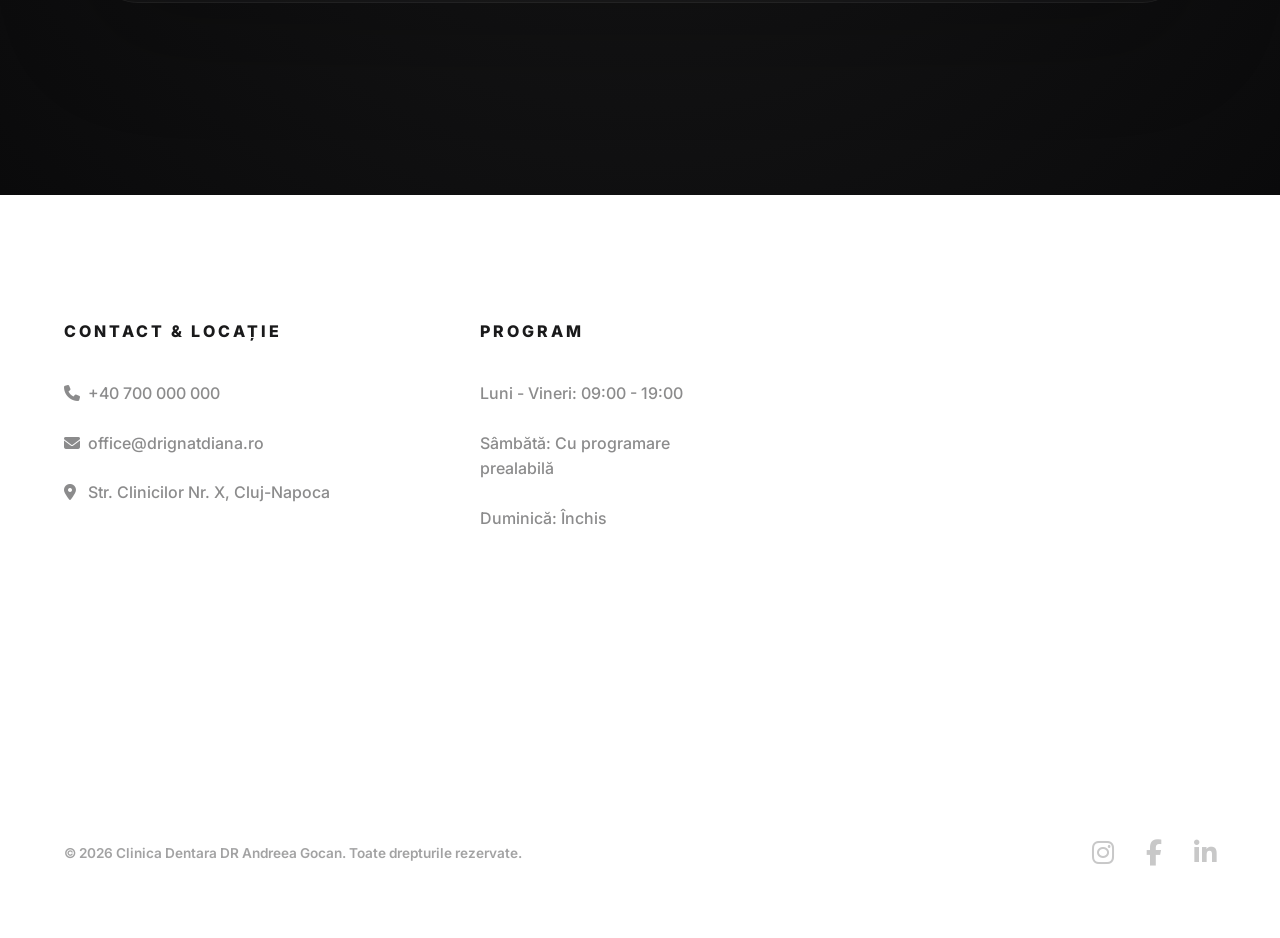
==== commit 50e57468: "Fix navbar logo size and implement cache busting" ====
--- a/index.html
+++ b/index.html
@@ -35,7 +35,7 @@
     <link rel="stylesheet" href="https://cdnjs.cloudflare.com/ajax/libs/font-awesome/6.4.0/css/all.min.css">
 
     <!-- Custom Style -->
-    <link rel="stylesheet" href="css/style.css?v=202603100104">
+    <link rel="stylesheet" href="css/style.css?v=202603131348">
 </head>
 
 <body>
@@ -392,7 +392,7 @@
     <script src="https://cdn.jsdelivr.net/gh/studio-freight/lenis@1.0.27/bundled/lenis.min.js"></script>
 
     <!-- Custom Logic -->
-    <script src="js/script.js?v=202603100104"></script>
+    <script src="js/script.js?v=202603131348"></script>
 </body>
 
 </html>
--- a/css/style.css
+++ b/css/style.css
@@ -100,9 +100,10 @@
    ========================================== */
 nav {
     position: fixed; top: 1.5rem; left: 50%; transform: translateX(-50%); 
-    width: calc(100% - 3rem); max-width: 1400px; padding: 1rem 4%;
+    width: calc(100% - 3rem); max-width: 1400px; padding: 0.6rem 3%;
     display: flex; justify-content: space-between; align-items: center;
     z-index: 1000; background: var(--glass-bg);
+    max-height: 80px;
     backdrop-filter: blur(20px); -webkit-backdrop-filter: blur(20px);
     border: 1px solid var(--glass-border); border-radius: 100px;
     box-shadow: 0 15px 40px rgba(0,0,0,0.06);
@@ -116,7 +117,7 @@
     gap: 15px; 
     line-height: 1.1; 
 }
-.logo img { height: 45px; width: auto; border-radius: 8px; }
+.logo img { height: 40px; width: auto; border-radius: 6px; flex-shrink: 0; }
 .logo-text { display: flex; flex-direction: column; }
 .logo span { font-family: var(--font-body); font-size: 0.55rem; letter-spacing: 4px; color: var(--accent-gold); text-transform: uppercase; margin-top: 4px; font-weight: 700; }
 
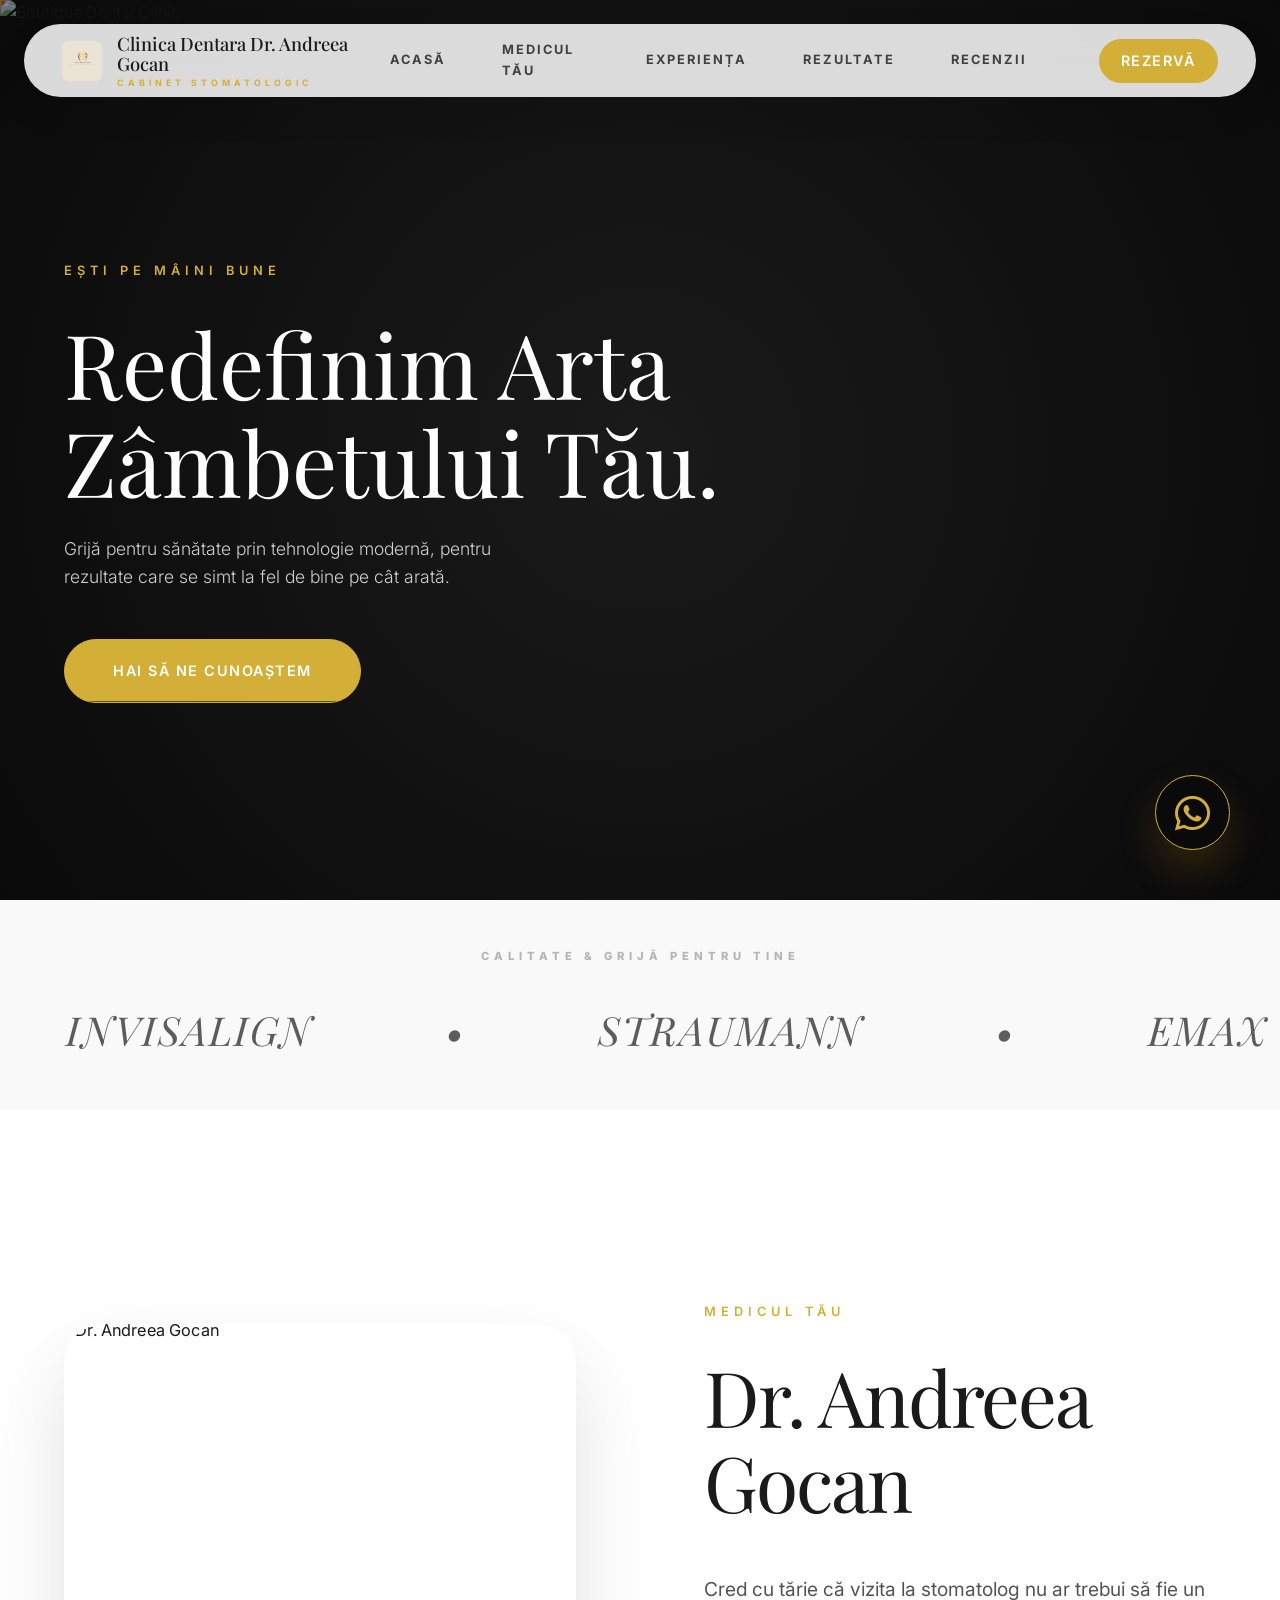
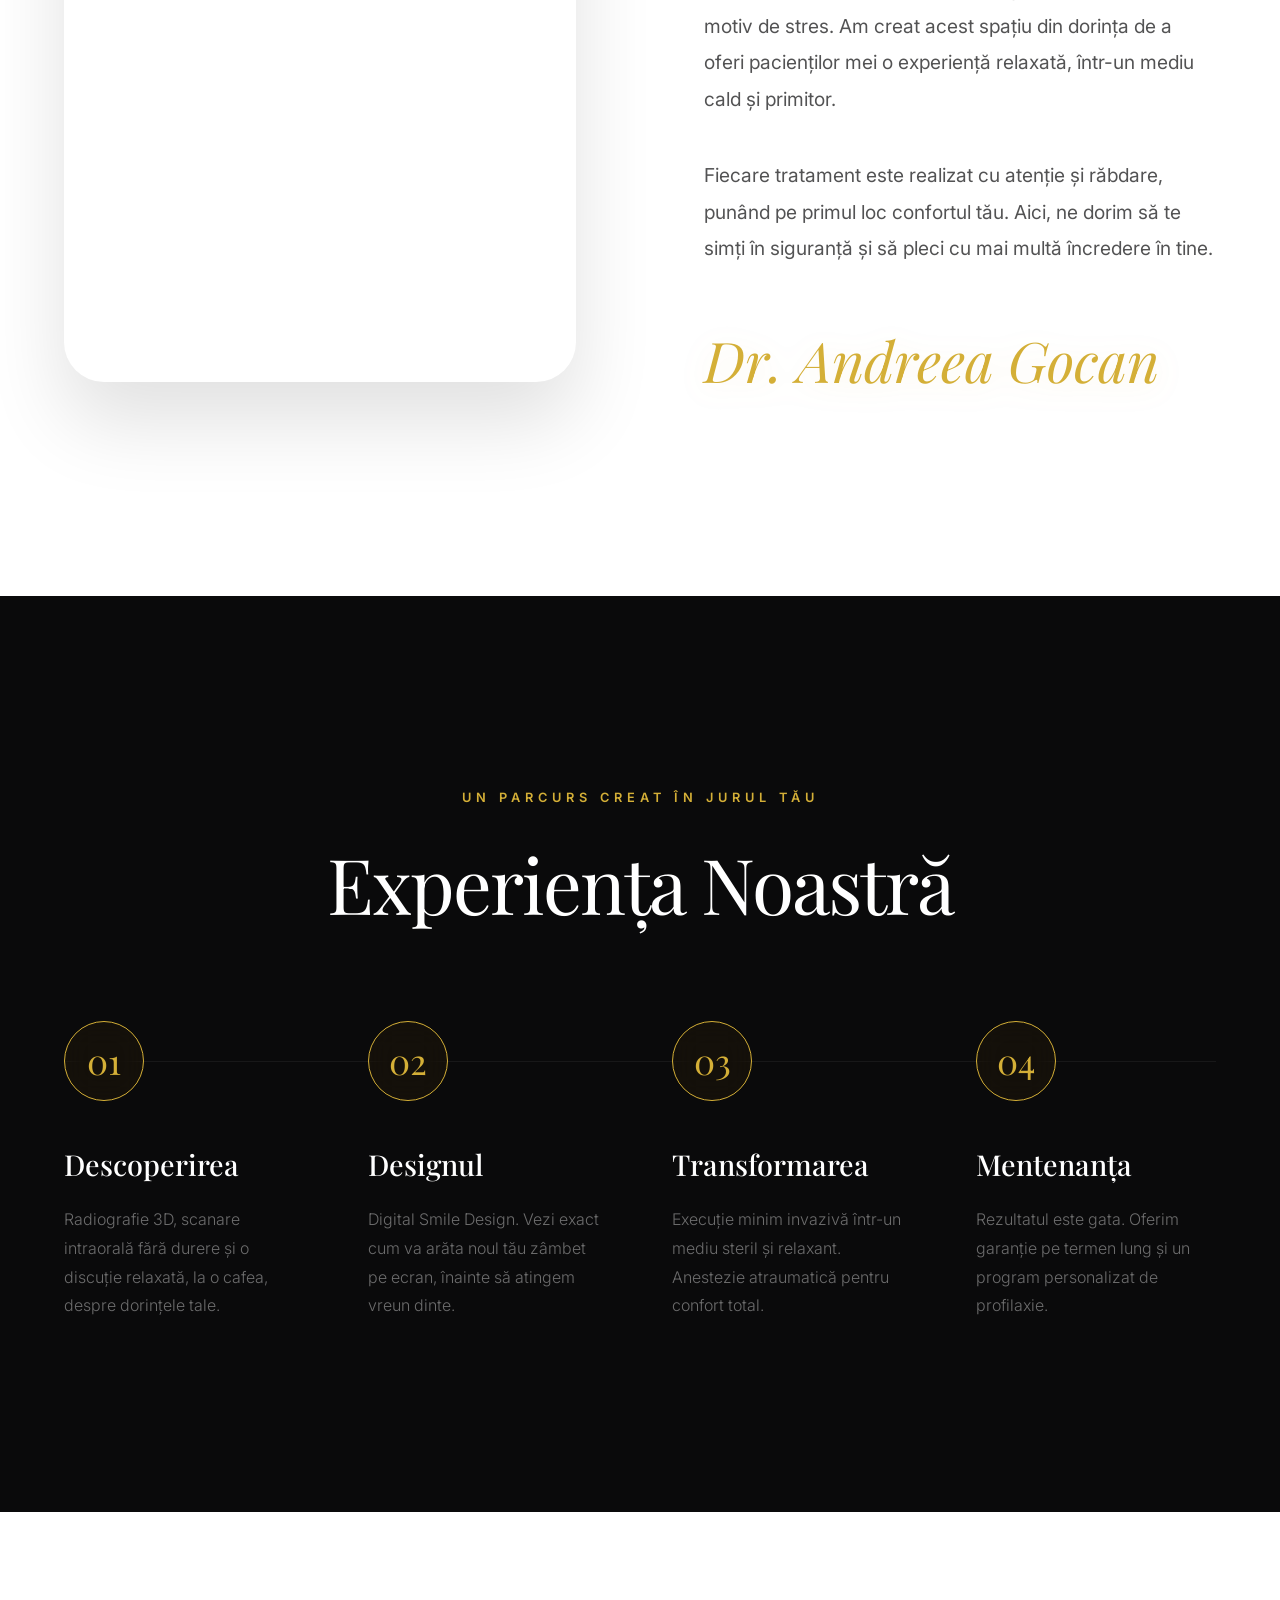
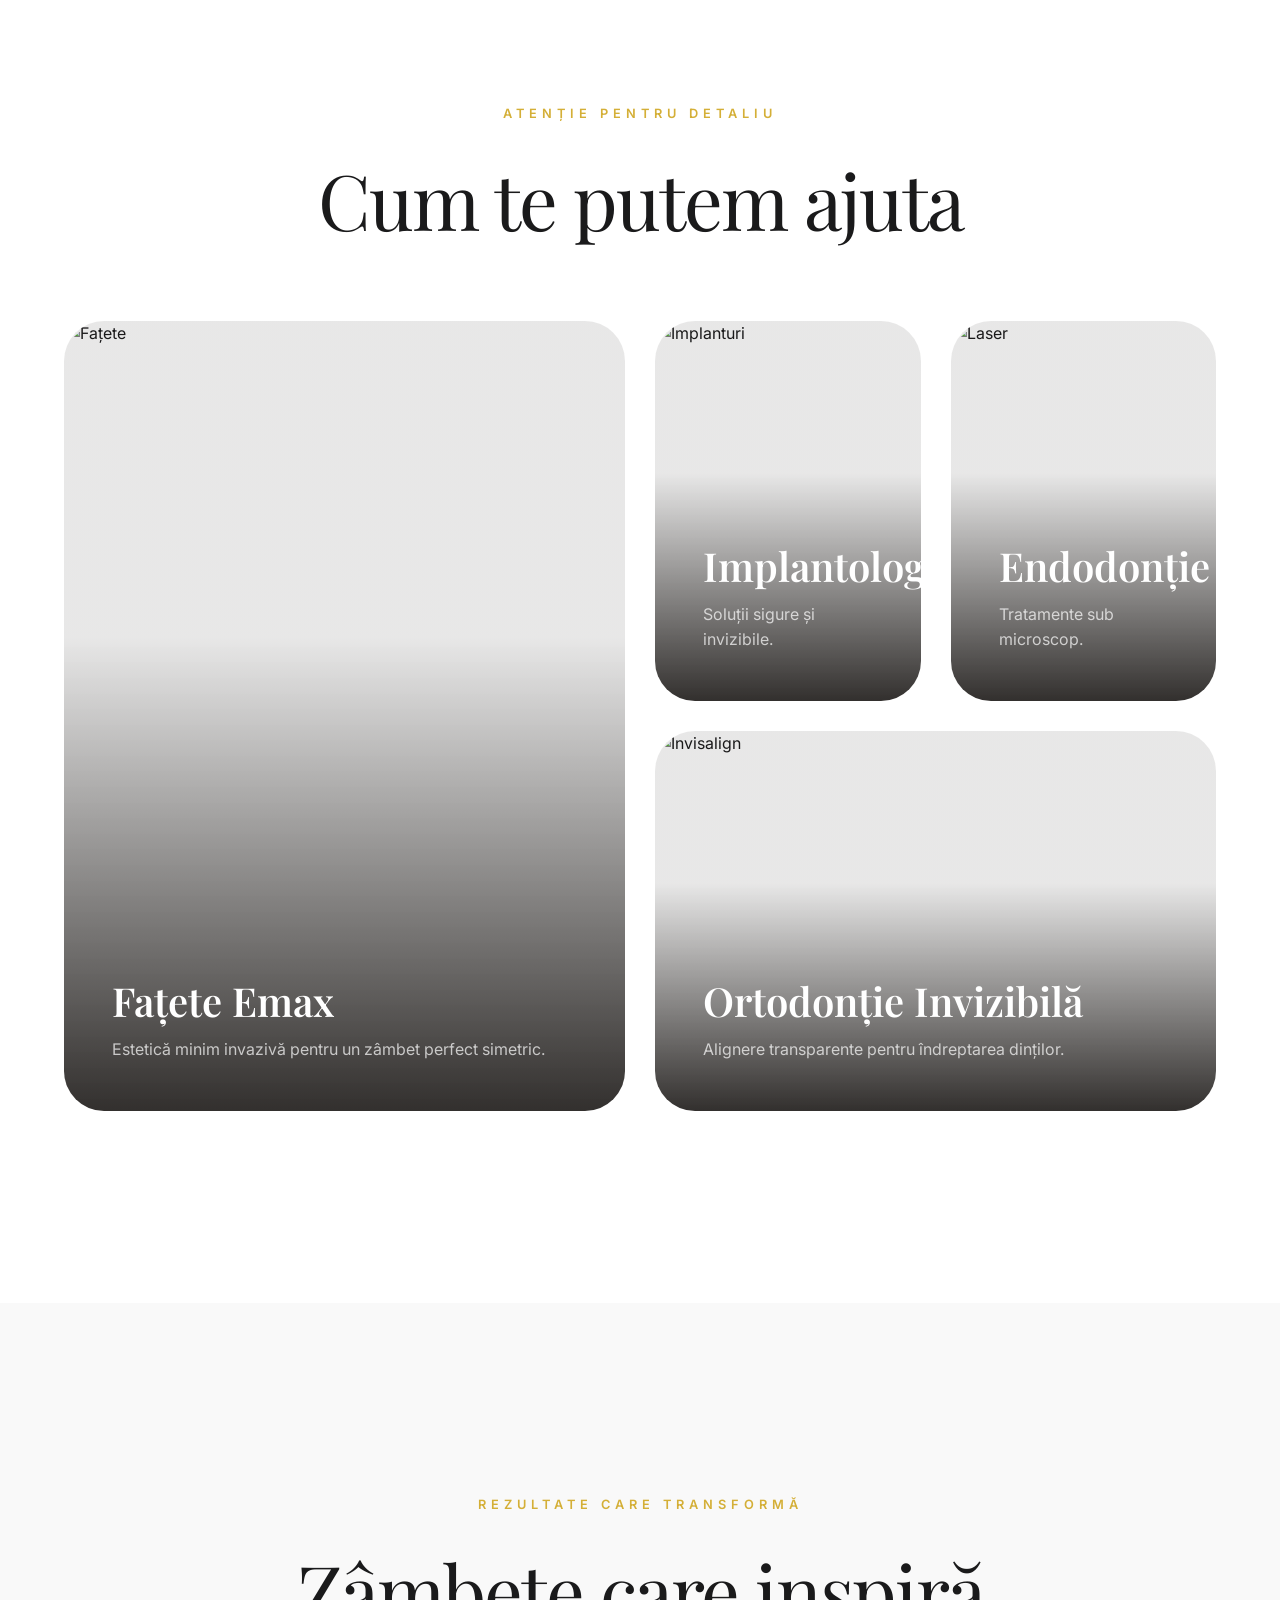
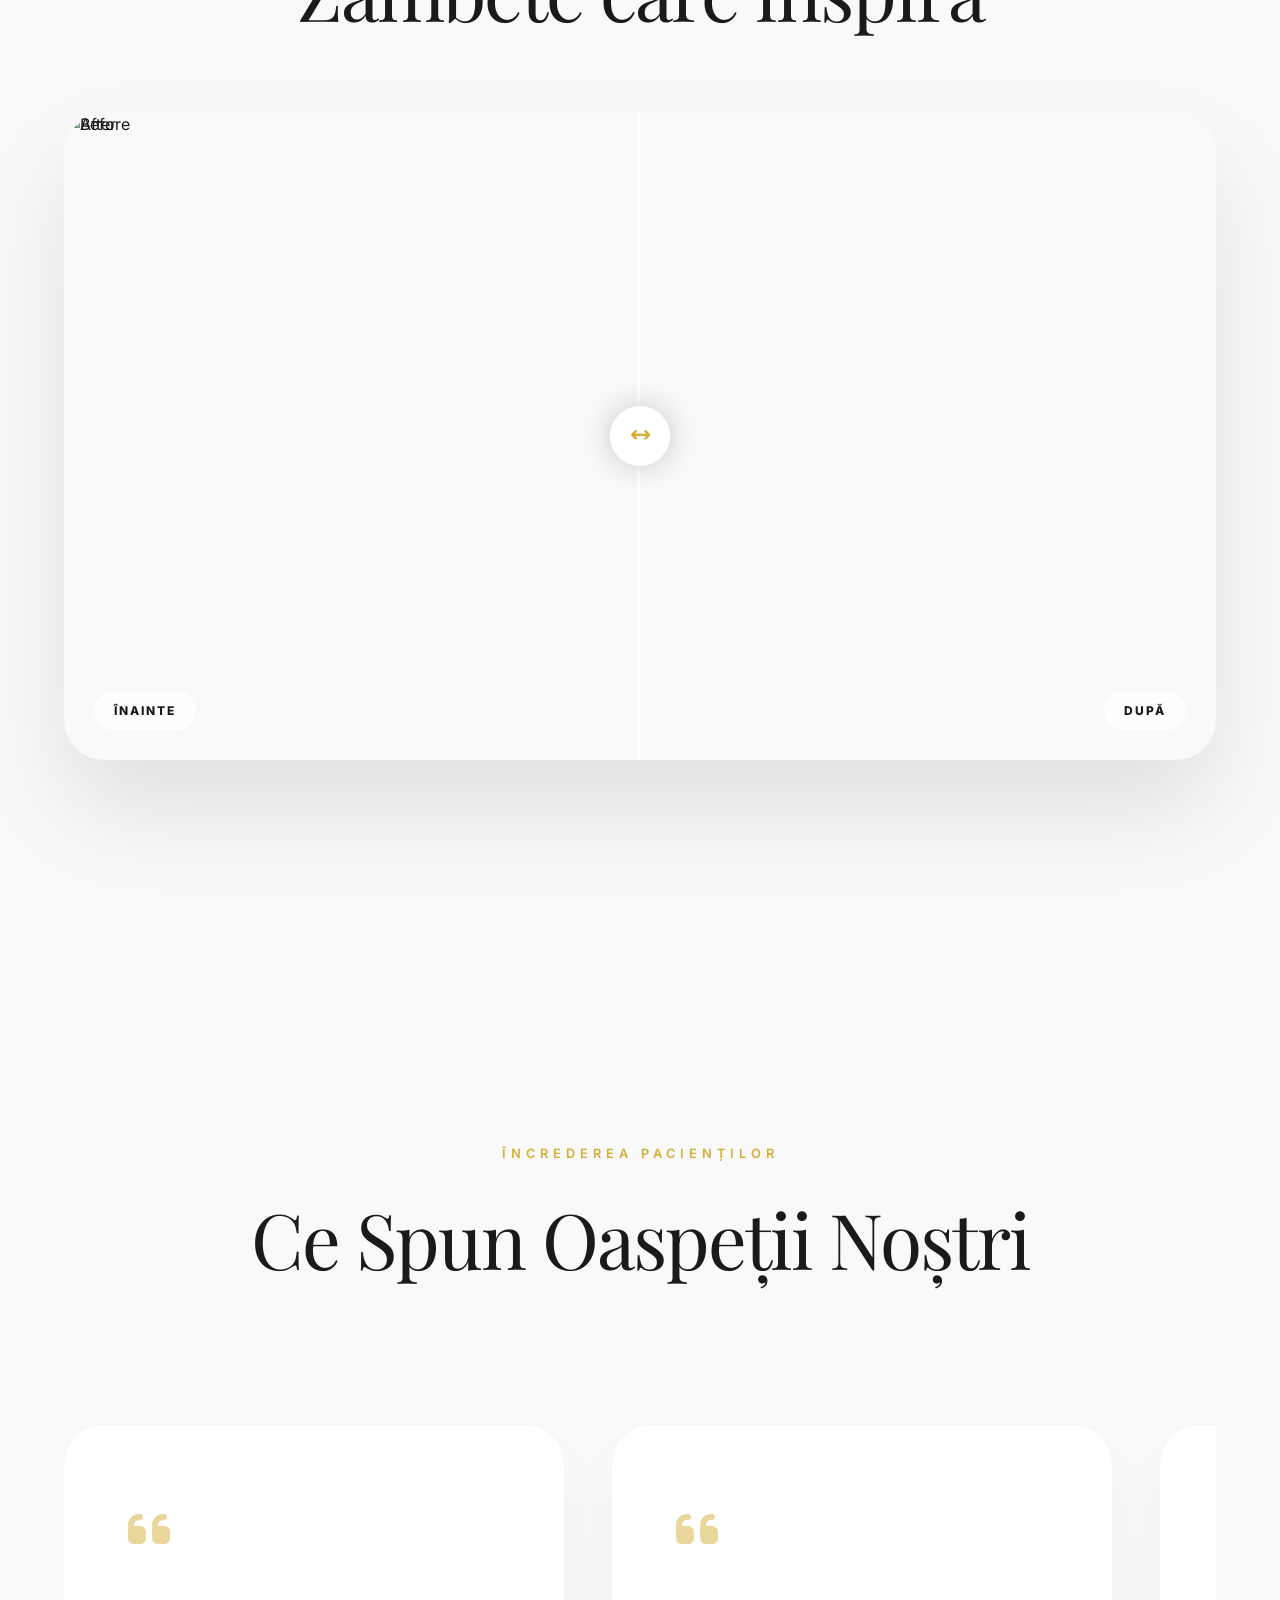
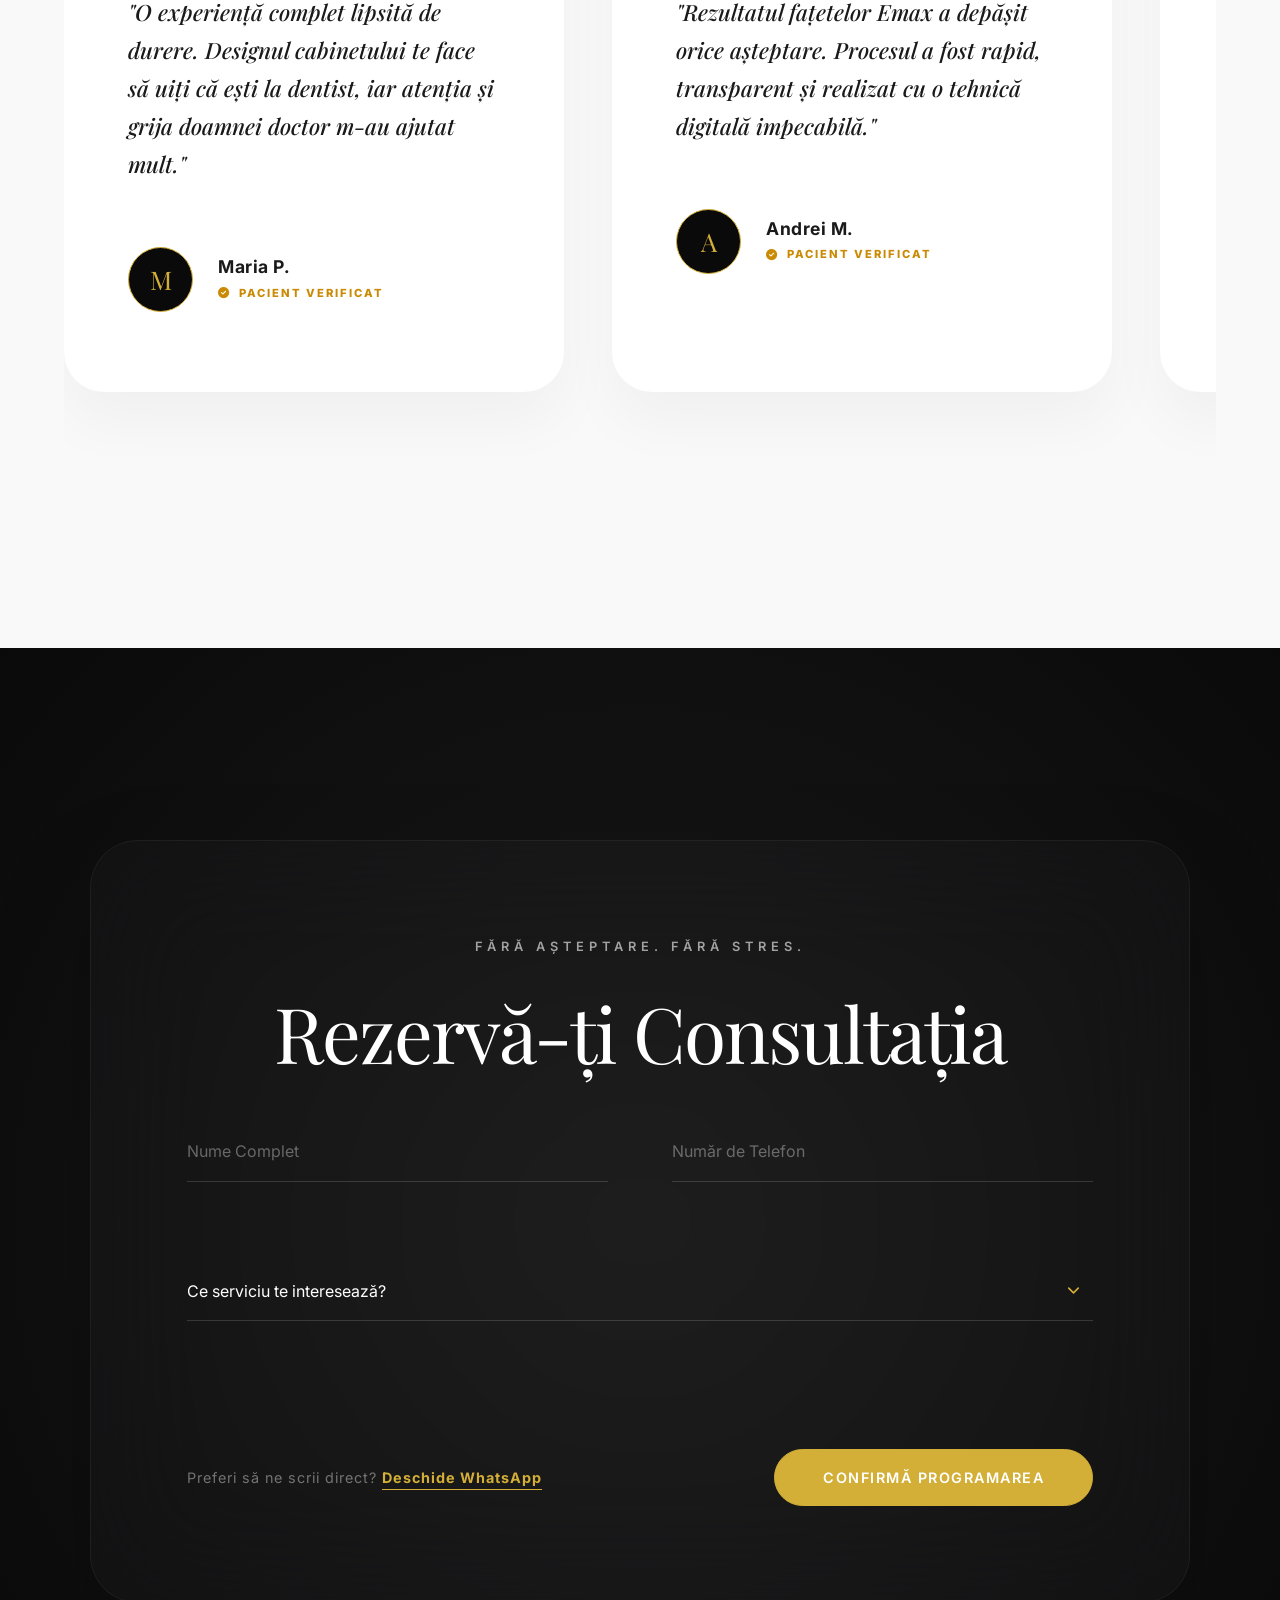
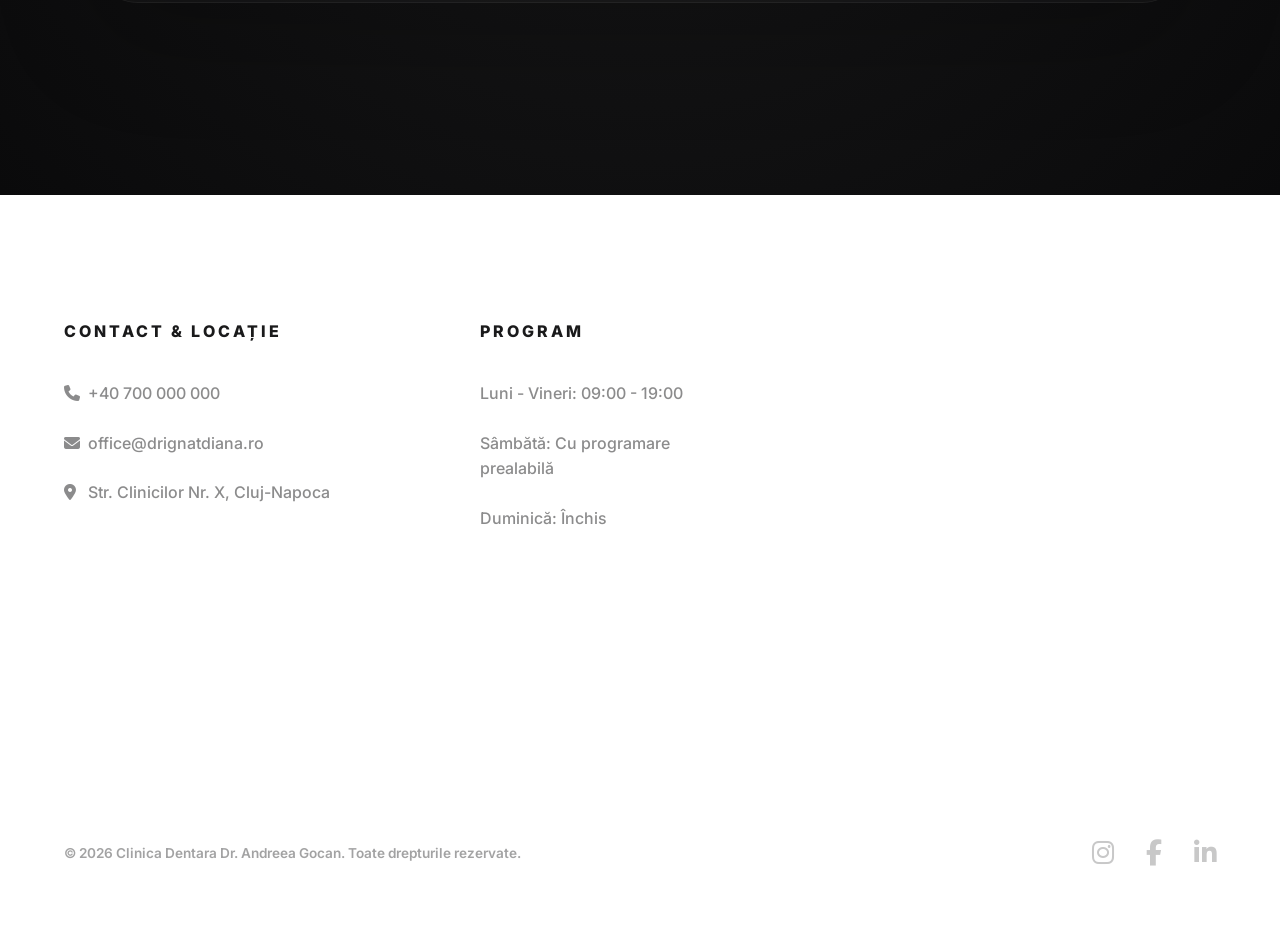
==== commit 7debb8bb: "Refine navbar typography and update DR to Dr. casing" ====
--- a/index.html
+++ b/index.html
@@ -4,14 +4,14 @@
 <head>
     <meta charset="UTF-8">
     <meta name="viewport" content="width=device-width, initial-scale=1.0, maximum-scale=1.0, user-scalable=no">
-    <title>Clinica Dentara DR Andreea Gocan | Cabinet Stomatologic Cluj-Napoca</title>
+    <title>Clinica Dentara Dr. Andreea Gocan | Cabinet Stomatologic Cluj-Napoca</title>
     <meta name="description"
         content="Cabinet stomatologic în Cluj-Napoca. Ai grijă de zâmbetul tău într-un mediu cald și prietenos.">
 
     <!-- Open Graph / Facebook -->
     <meta property="og:type" content="website">
     <meta property="og:url" content="https://aer-flow.github.io/clinica-dentara-andreea-gocan/">
-    <meta property="og:title" content="Clinica Dentara DR Andreea Gocan | Cabinet Stomatologic Cluj-Napoca">
+    <meta property="og:title" content="Clinica Dentara Dr. Andreea Gocan | Cabinet Stomatologic Cluj-Napoca">
     <meta property="og:description"
         content="Cabinet stomatologic în Cluj-Napoca. Grijă și atenție pentru zâmbetul tău.">
     <meta property="og:image" content="https://aer-flow.github.io/clinica-dentara-andreea-gocan/img/logo.jpg">
@@ -19,7 +19,7 @@
     <!-- Twitter -->
     <meta property="twitter:card" content="summary_large_image">
     <meta property="twitter:url" content="https://aer-flow.github.io/clinica-dentara-andreea-gocan/">
-    <meta property="twitter:title" content="Clinica Dentara DR Andreea Gocan | Cabinet Stomatologic Cluj-Napoca">
+    <meta property="twitter:title" content="Clinica Dentara Dr. Andreea Gocan | Cabinet Stomatologic Cluj-Napoca">
     <meta property="twitter:description"
         content="Cabinet stomatologic în Cluj-Napoca. Grijă și atenție pentru zâmbetul tău.">
     <meta property="twitter:image" content="https://aer-flow.github.io/clinica-dentara-andreea-gocan/img/logo.jpg">
@@ -48,7 +48,7 @@
         <a href="#" class="logo">
             <img src="img/logo.jpg" alt="Logo">
             <div class="logo-text">
-                Clinica Dentara DR Andreea Gocan
+                Clinica Dentara Dr. Andreea Gocan
                 <span>Cabinet Stomatologic</span>
             </div>
         </a>
@@ -103,11 +103,11 @@
         <div class="doctor-section">
             <div class="doctor-image gs-reveal-img">
                 <img src="https://images.unsplash.com/photo-1559839734-2b71ea197ec2?auto=format&fit=crop&q=80&w=800"
-                    alt="DR Andreea Gocan" loading="lazy" decoding="async">
+                    alt="Dr. Andreea Gocan" loading="lazy" decoding="async">
             </div>
             <div class="doctor-info">
                 <span class="section-subtitle gs-fade-up">Medicul tău</span>
-                <h2 class="section-title gs-fade-up">DR Andreea Gocan</h2>
+                <h2 class="section-title gs-fade-up">Dr. Andreea Gocan</h2>
                 <div class="gs-fade-up delay-1">
                     <p>Cred cu tărie că vizita la stomatolog nu ar trebui să fie un motiv de stres. Am creat acest
                         spațiu din dorința de a oferi pacienților mei o experiență relaxată, într-un mediu cald și primitor.</p>
@@ -372,7 +372,7 @@
             </div>
         </div>
         <div class="footer-bottom">
-            <p>&copy; 2026 Clinica Dentara DR Andreea Gocan. Toate drepturile rezervate.</p>
+            <p>&copy; 2026 Clinica Dentara Dr. Andreea Gocan. Toate drepturile rezervate.</p>
             <div class="social-icons">
                 <a href="#"><i class="fa-brands fa-instagram"></i></a>
                 <a href="#"><i class="fa-brands fa-facebook-f"></i></a>
--- a/css/style.css
+++ b/css/style.css
@@ -110,8 +110,8 @@
 }
 .logo { 
     font-family: var(--font-heading); 
-    font-size: 1.4rem; 
-    font-weight: 700; 
+    font-size: 1.15rem; 
+    font-weight: 500; 
     display: flex; 
     align-items: center; 
     gap: 15px; 
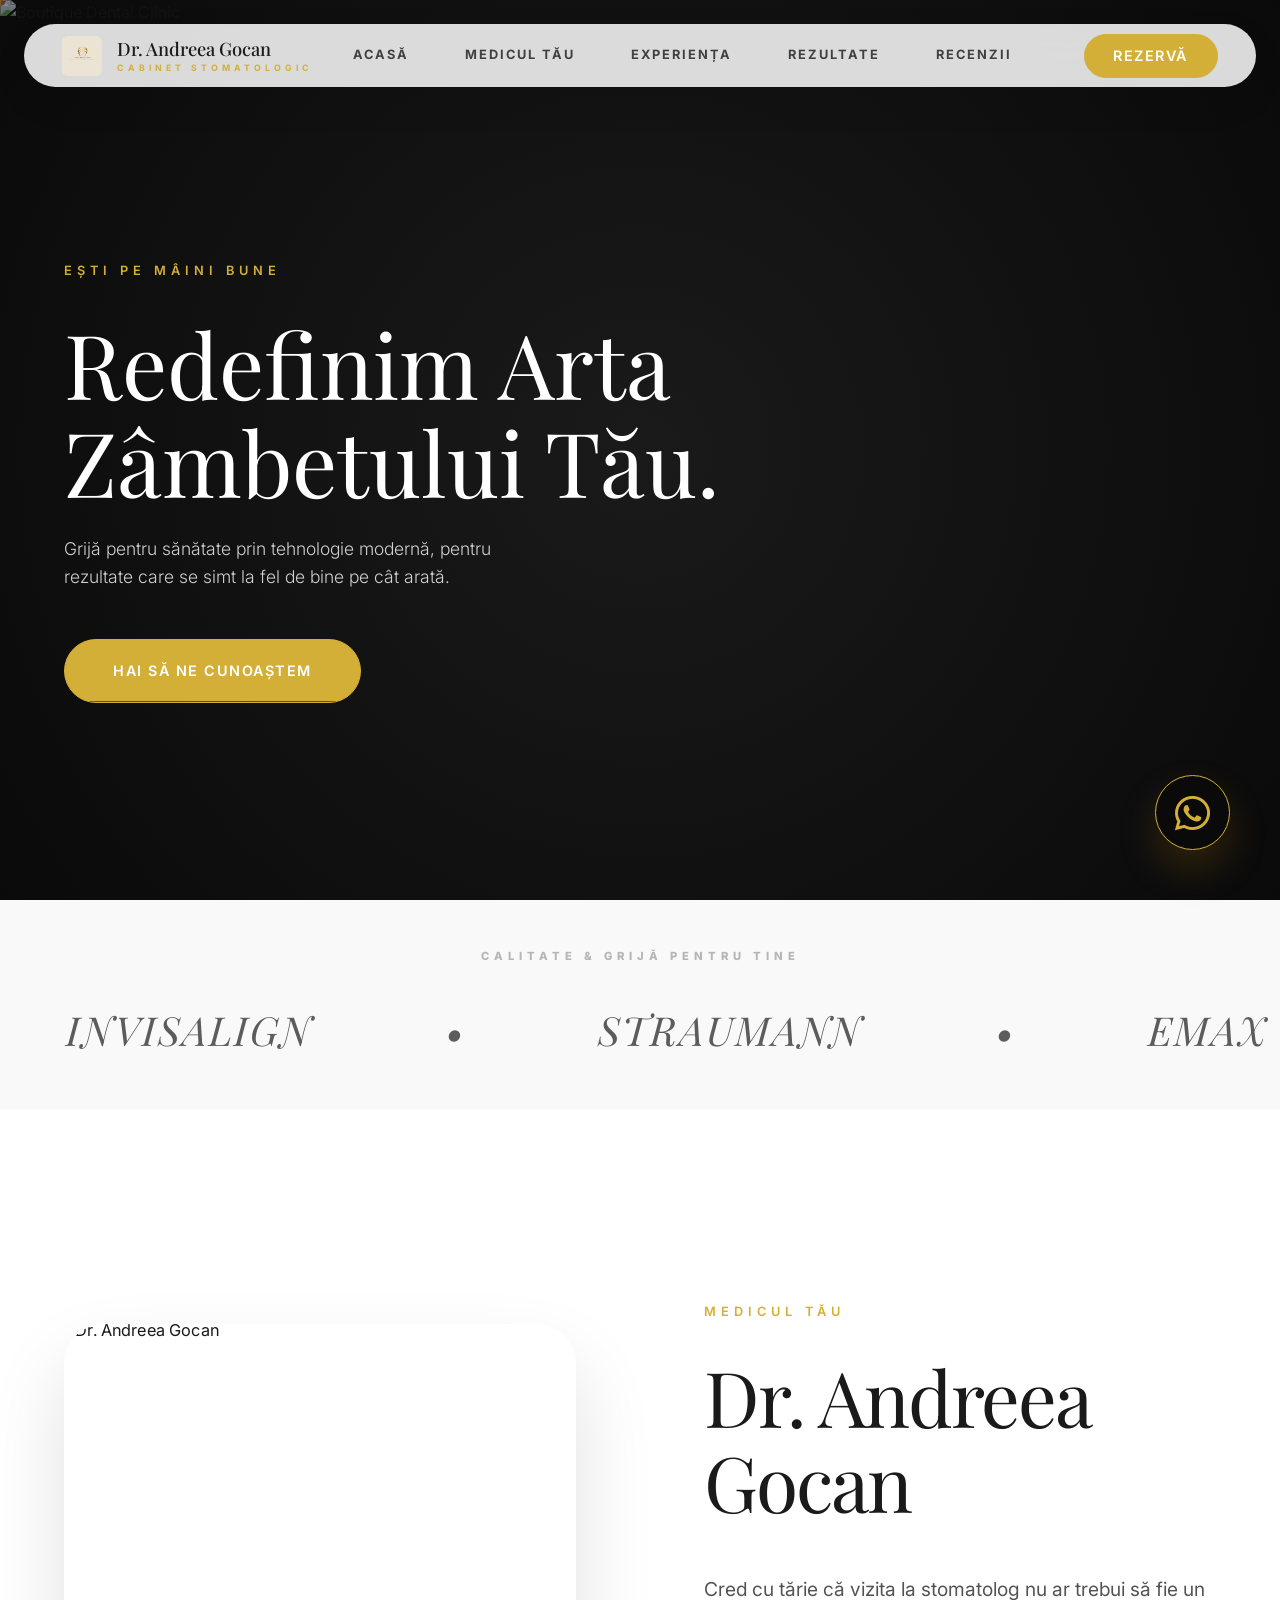
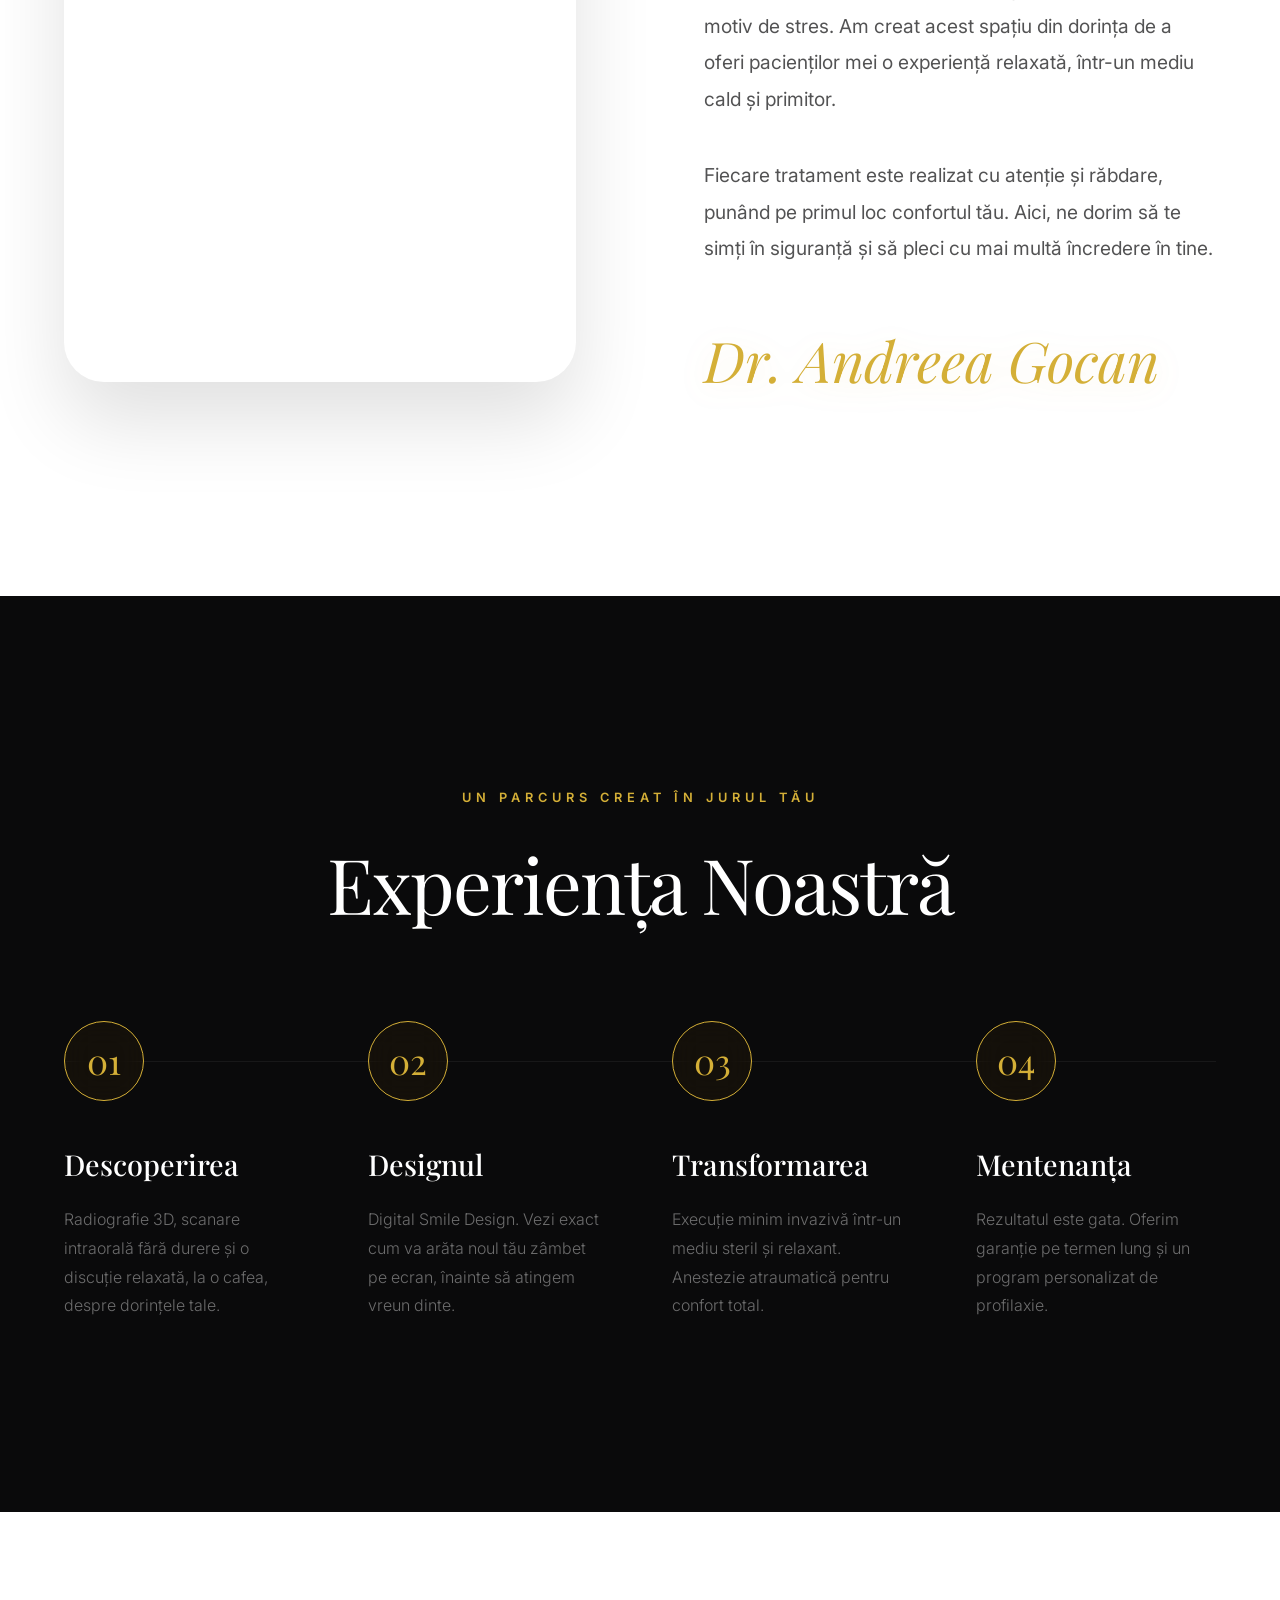
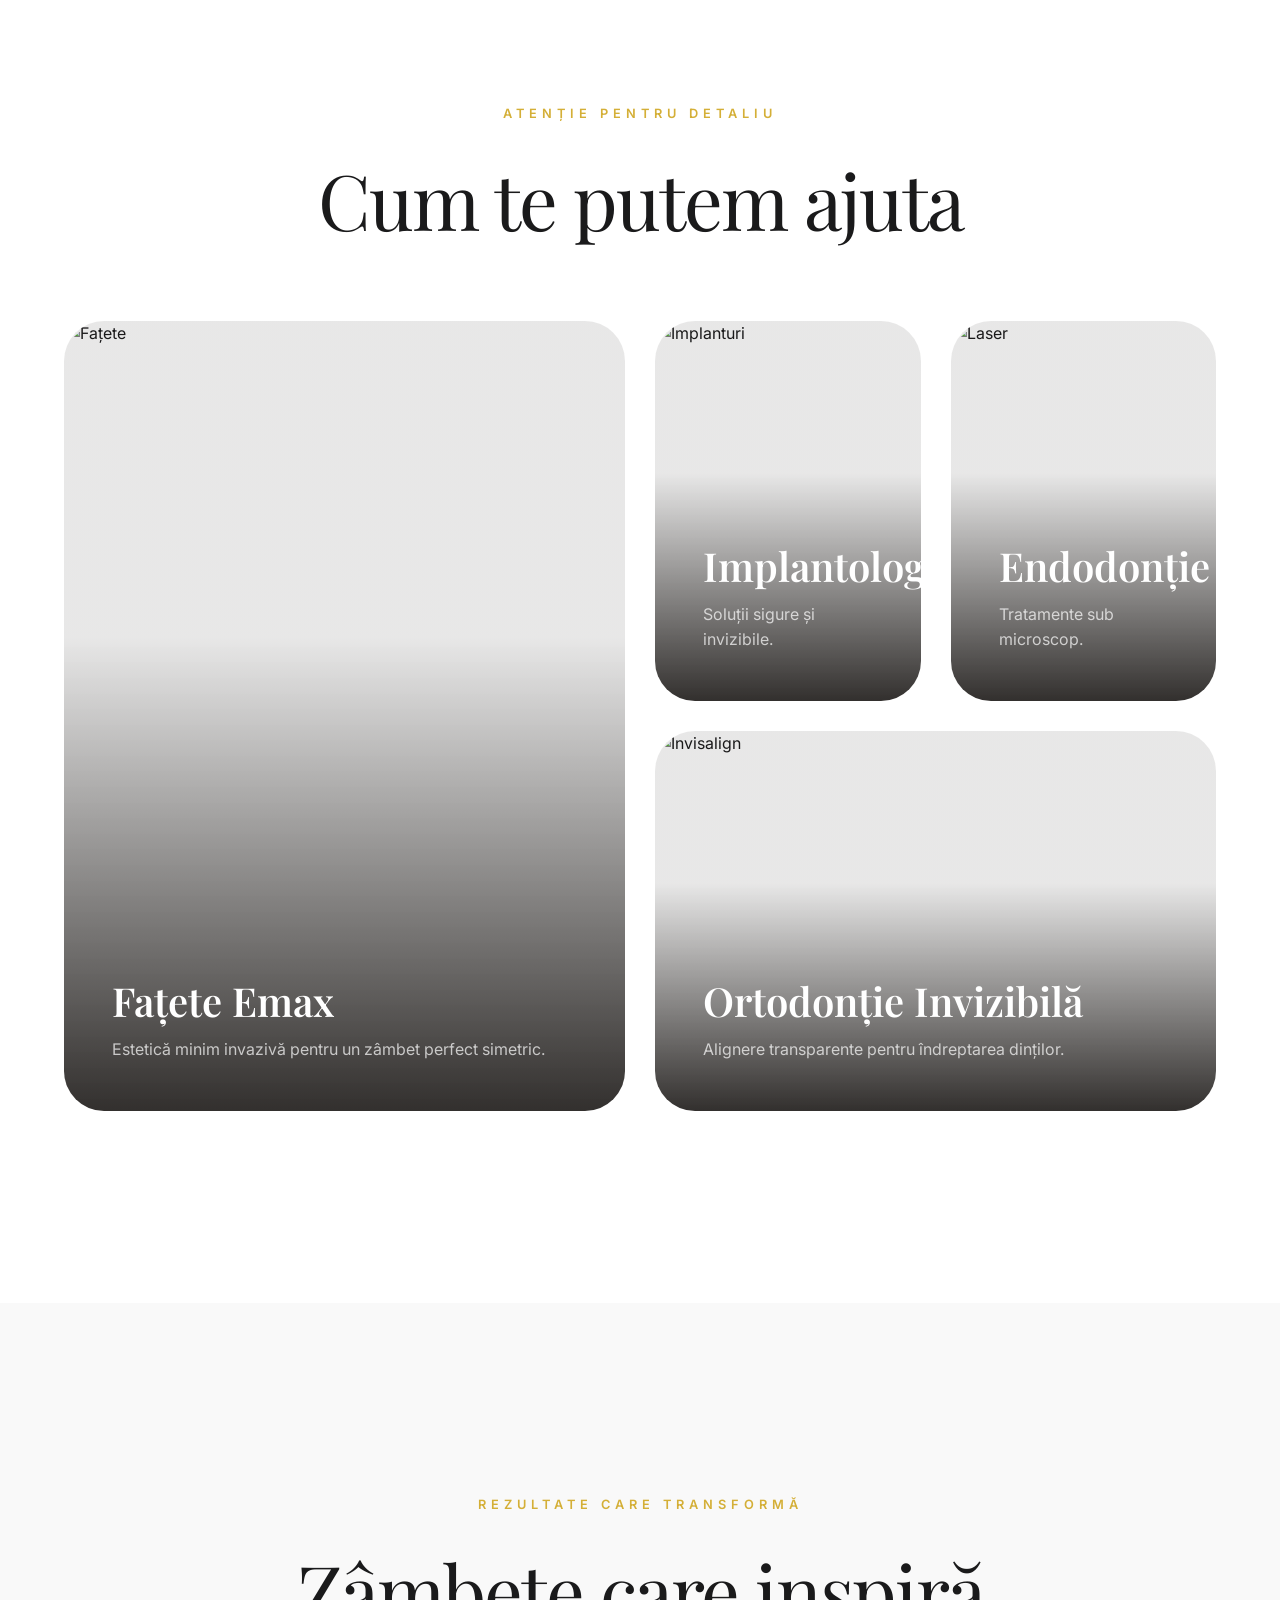
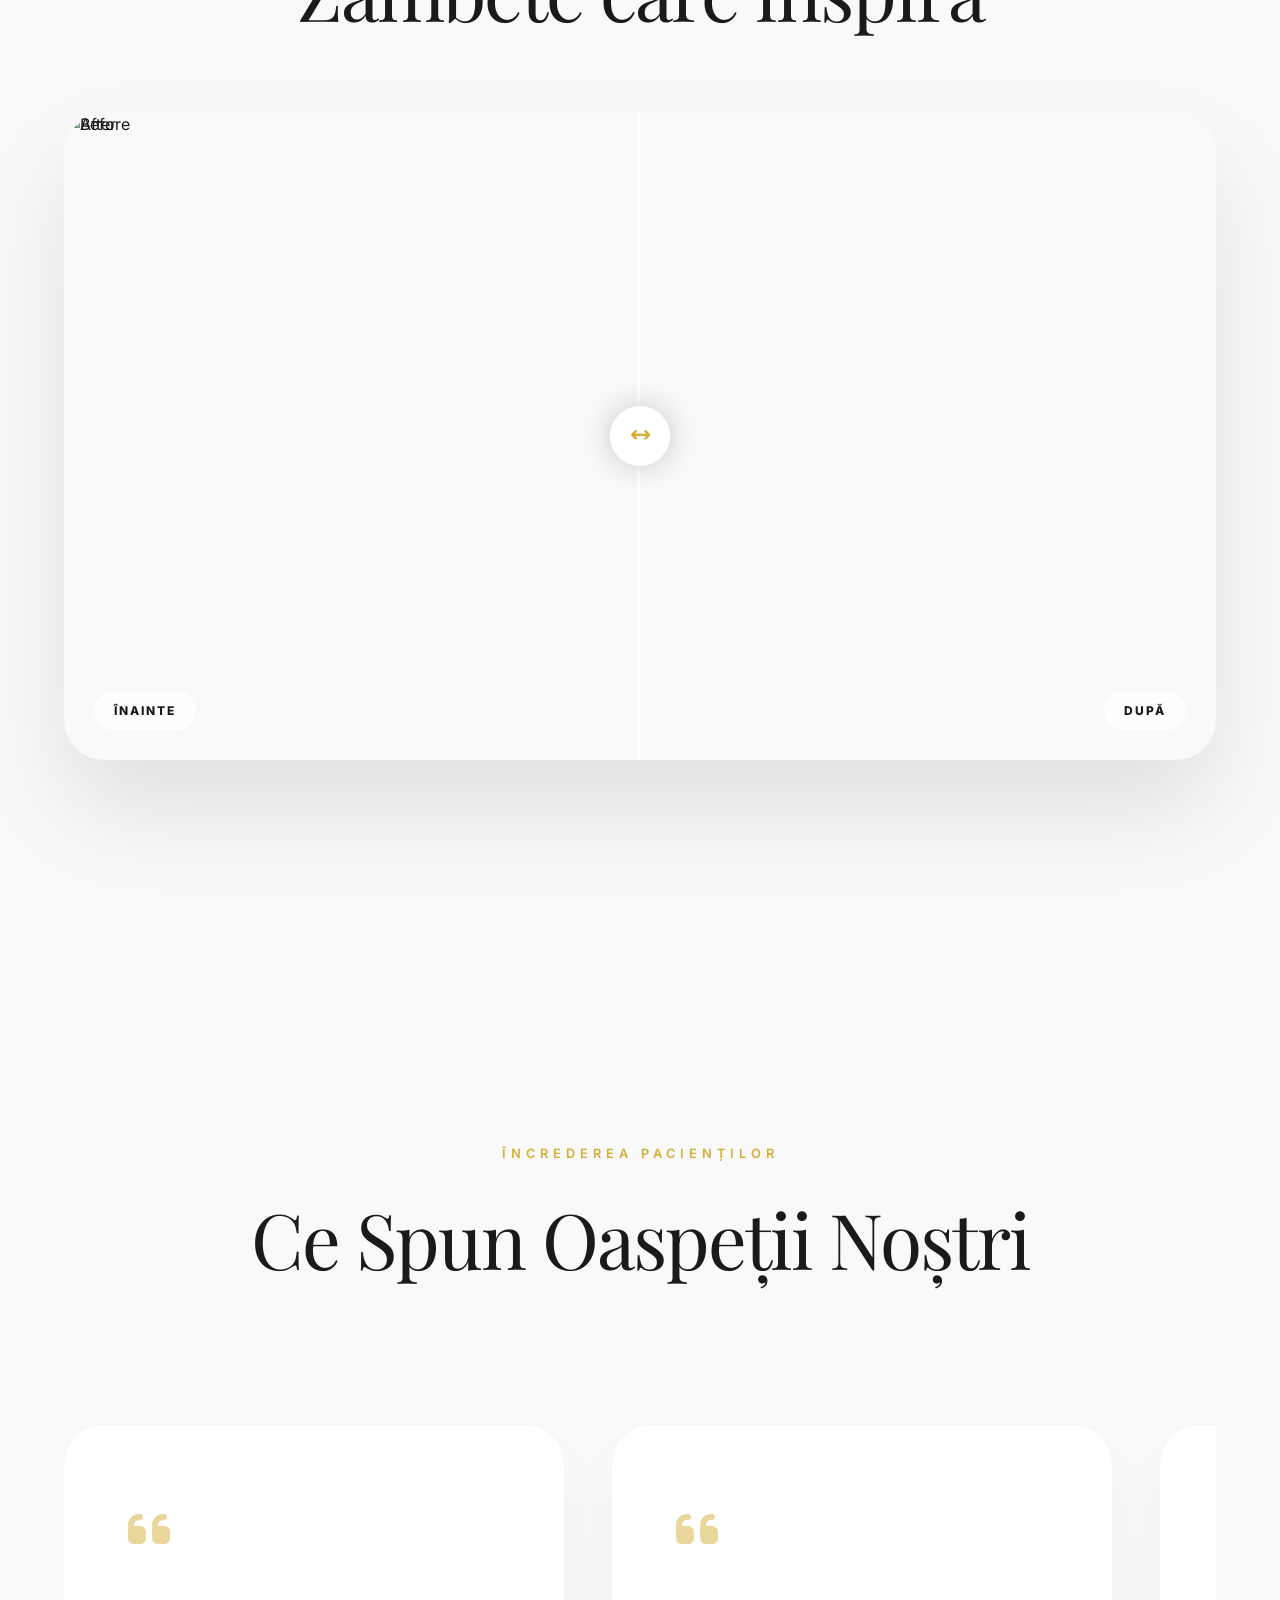
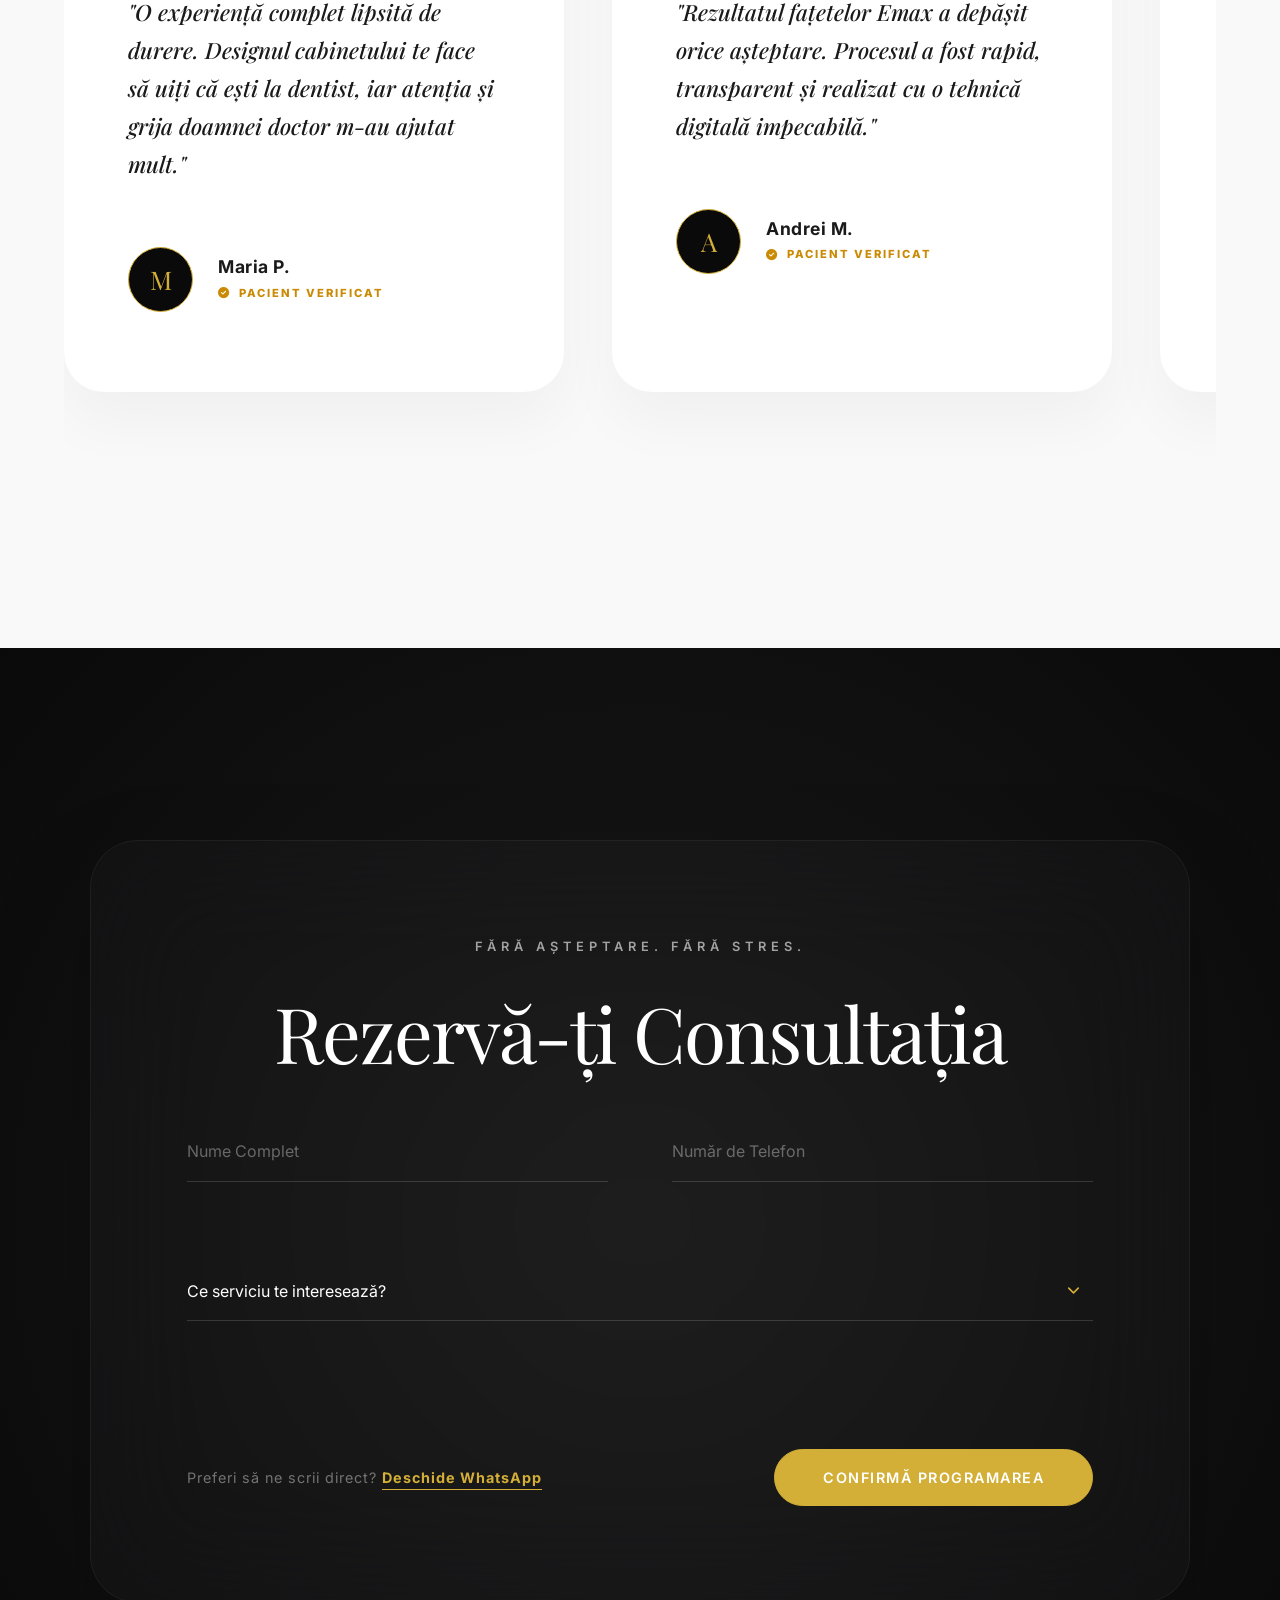
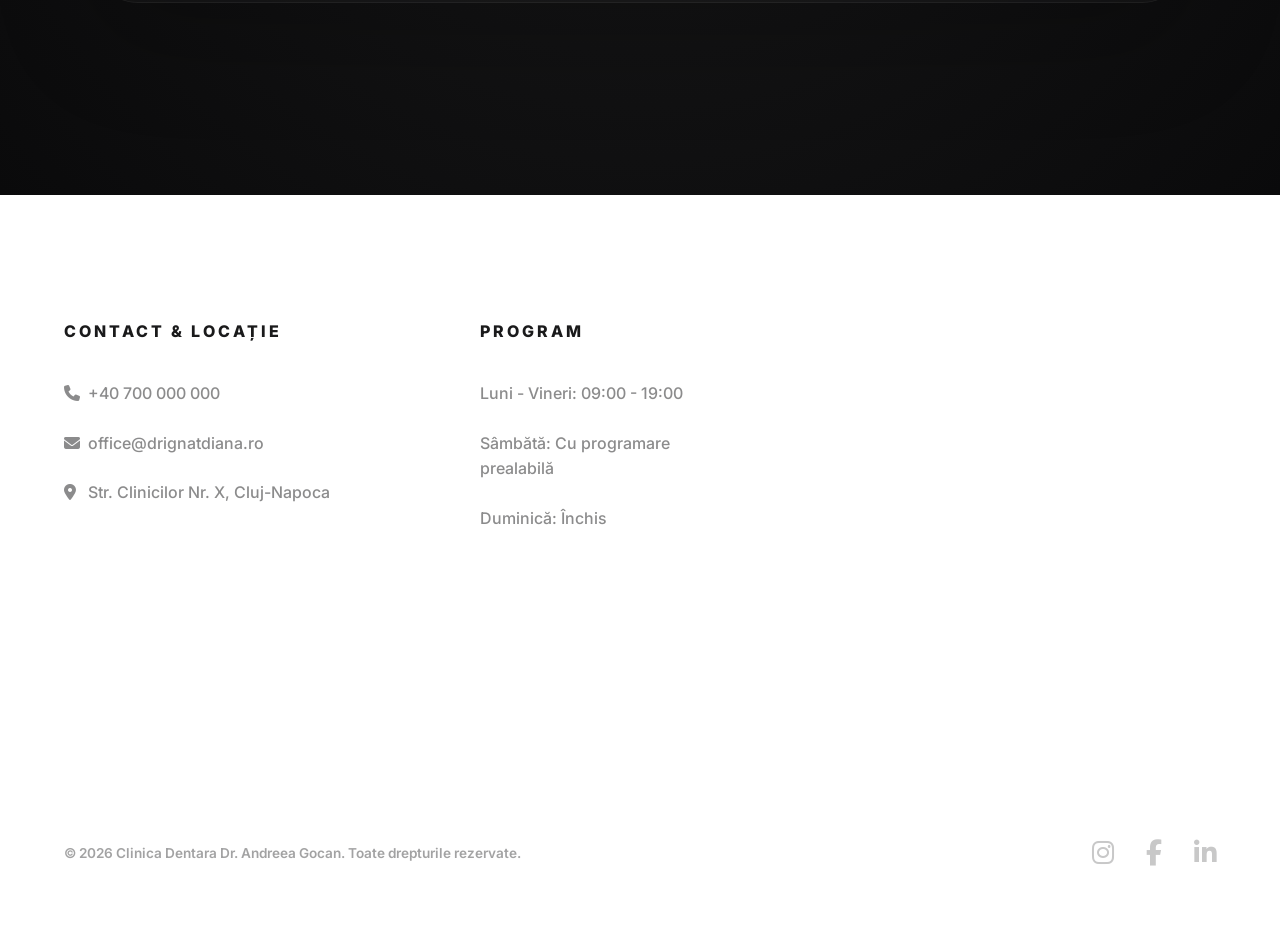
==== commit 4ea18958: "Implement mobile hamburger menu and refine mobile typography" ====
--- a/index.html
+++ b/index.html
@@ -35,7 +35,7 @@
     <link rel="stylesheet" href="https://cdnjs.cloudflare.com/ajax/libs/font-awesome/6.4.0/css/all.min.css">
 
     <!-- Custom Style -->
-    <link rel="stylesheet" href="css/style.css?v=202603131348">
+    <link rel="stylesheet" href="css/style.css?v=202603131355">
 </head>
 
 <body>
@@ -48,7 +48,7 @@
         <a href="#" class="logo">
             <img src="img/logo.jpg" alt="Logo">
             <div class="logo-text">
-                Clinica Dentara Dr. Andreea Gocan
+                <div class="logo-title">Dr. Andreea Gocan</div>
                 <span>Cabinet Stomatologic</span>
             </div>
         </a>
@@ -60,7 +60,22 @@
             <a href="#recenzii" class="nav-item">Recenzii</a>
             <a href="#programare" class="btn-gold" style="padding: 0.6rem 1.8rem; margin-left: 1rem;">Rezervă</a>
         </div>
+        <div class="nav-toggle">
+            <span></span>
+            <span></span>
+            <span></span>
+        </div>
     </nav>
+
+    <!-- MOBILE MENU -->
+    <div class="mobile-menu">
+        <a href="#acasa">Acasă</a>
+        <a href="#medic">Medicul Tău</a>
+        <a href="#experienta">Experiența</a>
+        <a href="#rezultate">Rezultate</a>
+        <a href="#recenzii">Recenzii</a>
+        <a href="#programare" class="btn-gold">Rezervă Acum</a>
+    </div>
 
     <!-- HERO SECTION -->
     <section id="acasa" class="hero">
@@ -392,7 +407,7 @@
     <script src="https://cdn.jsdelivr.net/gh/studio-freight/lenis@1.0.27/bundled/lenis.min.js"></script>
 
     <!-- Custom Logic -->
-    <script src="js/script.js?v=202603131348"></script>
+    <script src="js/script.js?v=202603131355"></script>
 </body>
 
 </html>
--- a/css/style.css
+++ b/css/style.css
@@ -119,7 +119,54 @@
 }
 .logo img { height: 40px; width: auto; border-radius: 6px; flex-shrink: 0; }
 .logo-text { display: flex; flex-direction: column; }
+.logo-title { font-size: 1.15rem; font-weight: 500; font-family: var(--font-heading); }
 .logo span { font-family: var(--font-body); font-size: 0.55rem; letter-spacing: 4px; color: var(--accent-gold); text-transform: uppercase; margin-top: 4px; font-weight: 700; }
+
+/* Mobile Toggle */
+.nav-toggle {
+    display: none;
+    flex-direction: column;
+    gap: 6px;
+    cursor: pointer;
+    z-index: 1001;
+    padding: 10px;
+}
+.nav-toggle span {
+    display: block;
+    width: 25px;
+    height: 2px;
+    background-color: var(--primary-text);
+    transition: var(--transition-smooth);
+}
+.nav-toggle.active span:nth-child(1) { transform: translateY(8px) rotate(45deg); }
+.nav-toggle.active span:nth-child(2) { opacity: 0; }
+.nav-toggle.active span:nth-child(3) { transform: translateY(-8px) rotate(-45deg); }
+
+/* Mobile Menu Overlay */
+.mobile-menu {
+    position: fixed;
+    top: 0;
+    left: 0;
+    width: 100%;
+    height: 100vh;
+    background: var(--primary-bg);
+    z-index: 900;
+    display: flex;
+    flex-direction: column;
+    align-items: center;
+    justify-content: center;
+    gap: 2rem;
+    transform: translateY(-100%);
+    transition: transform 0.6s cubic-bezier(0.16, 1, 0.3, 1);
+}
+.mobile-menu.active { transform: translateY(0); }
+.mobile-menu a {
+    font-size: 1.5rem;
+    font-weight: 700;
+    text-transform: uppercase;
+    letter-spacing: 3px;
+    color: var(--primary-text);
+}
 
 .nav-links { display: flex; gap: 3.5rem; align-items: center; }
 .nav-links a.nav-item { font-size: 0.8rem; font-weight: 700; text-transform: uppercase; letter-spacing: 2px; position: relative; opacity: 0.8; }
@@ -317,14 +364,17 @@
     .item-large, .item-wide { grid-column: span 2; }
 }
 @media (max-width: 1024px) {
-    .doctor-section, .journey-grid { grid-template-columns: 1fr; gap: 4rem; }
-    .journey-grid::before { display: none; }
-    .footer-grid { grid-template-columns: 1fr; gap: 4rem; }
-    .footer-col:last-child { grid-column: span 1; }
     nav { width: calc(100% - 2rem); top: 1rem; }
 }
+@media (max-width: 850px) {
+    .nav-links { display: none; }
+    .nav-toggle { display: flex; }
+    .logo-title { font-size: 1rem; font-weight: 400; }
+    .logo img { height: 32px; }
+}
 @media (max-width: 768px) {
-    .nav-links { display: none; }
+    .logo-title { font-size: 0.9rem; letter-spacing: 0.5px; }
+    .logo { gap: 10px; }
     .bento-grid { grid-template-columns: 1fr; grid-auto-rows: 300px; }
     .item-large, .item-wide, .item-box { grid-column: span 1; grid-row: span 1; }
     .form-grid { grid-template-columns: 1fr; }
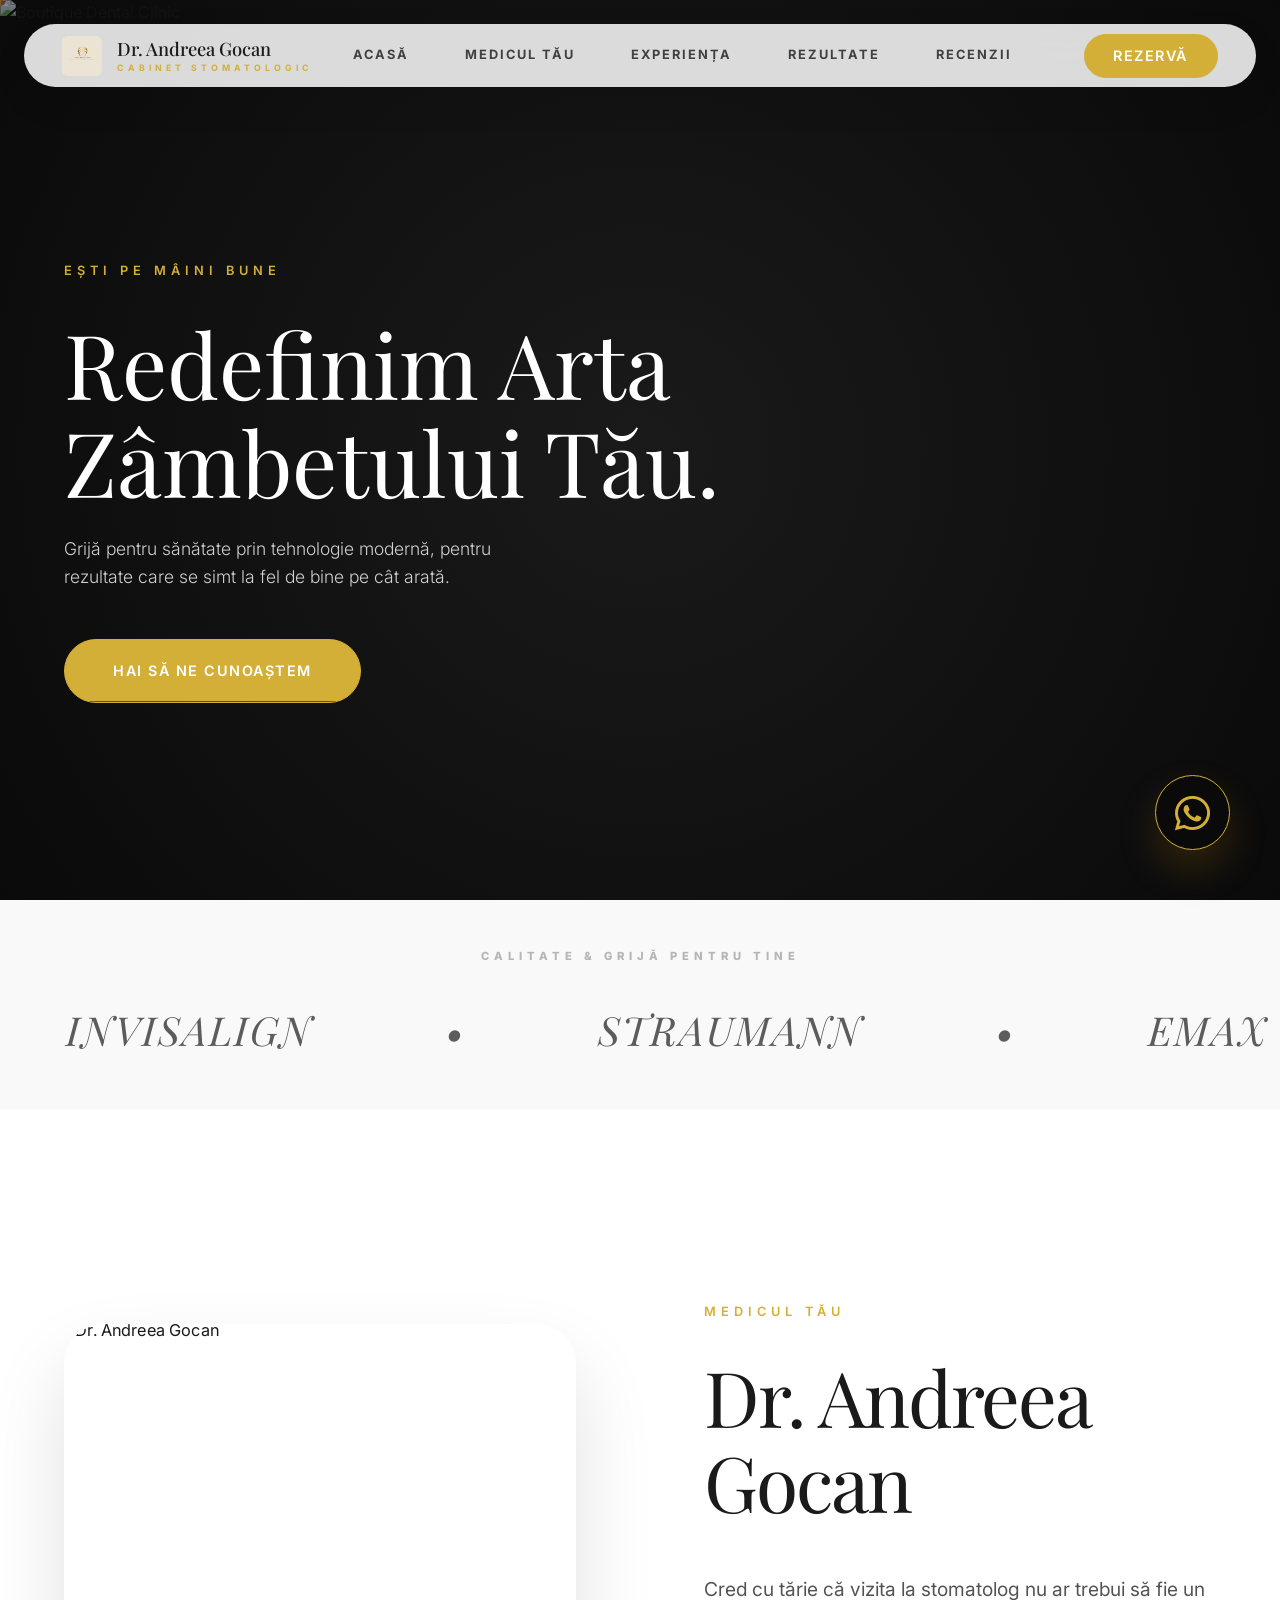
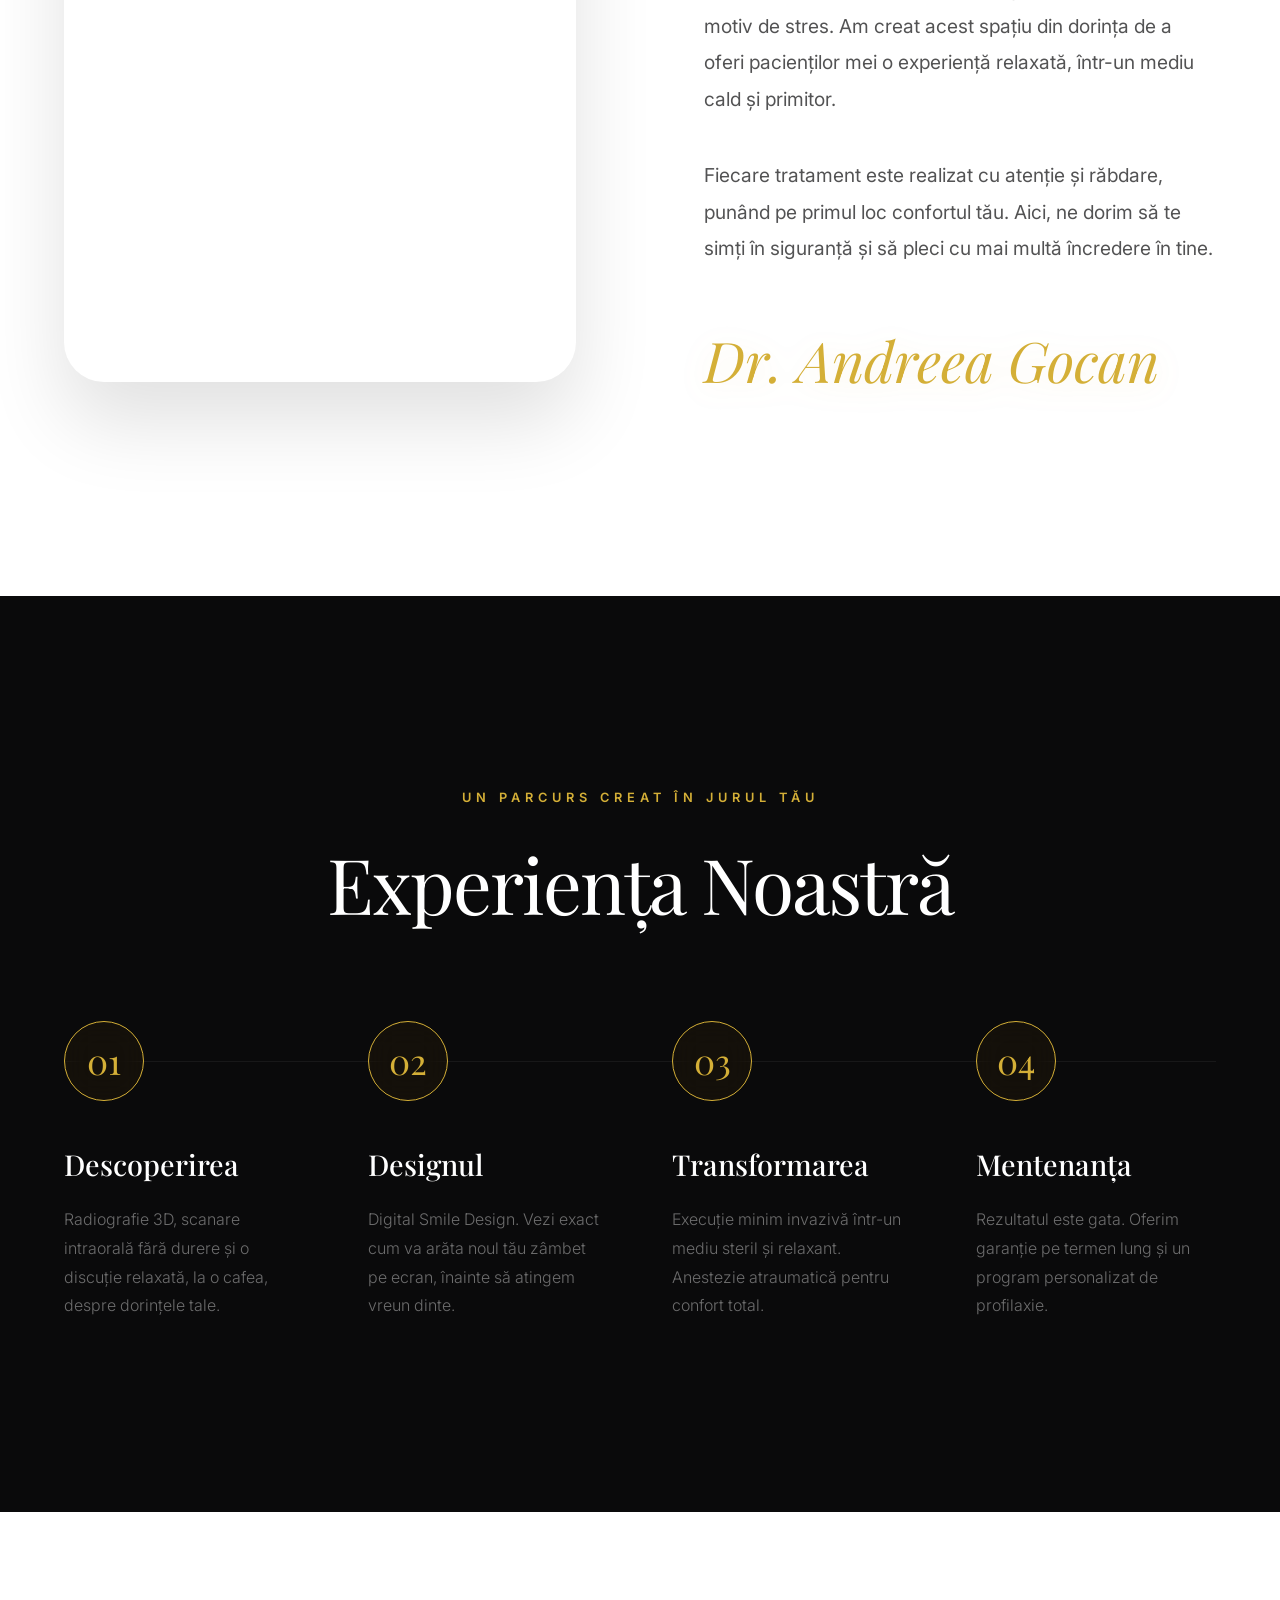
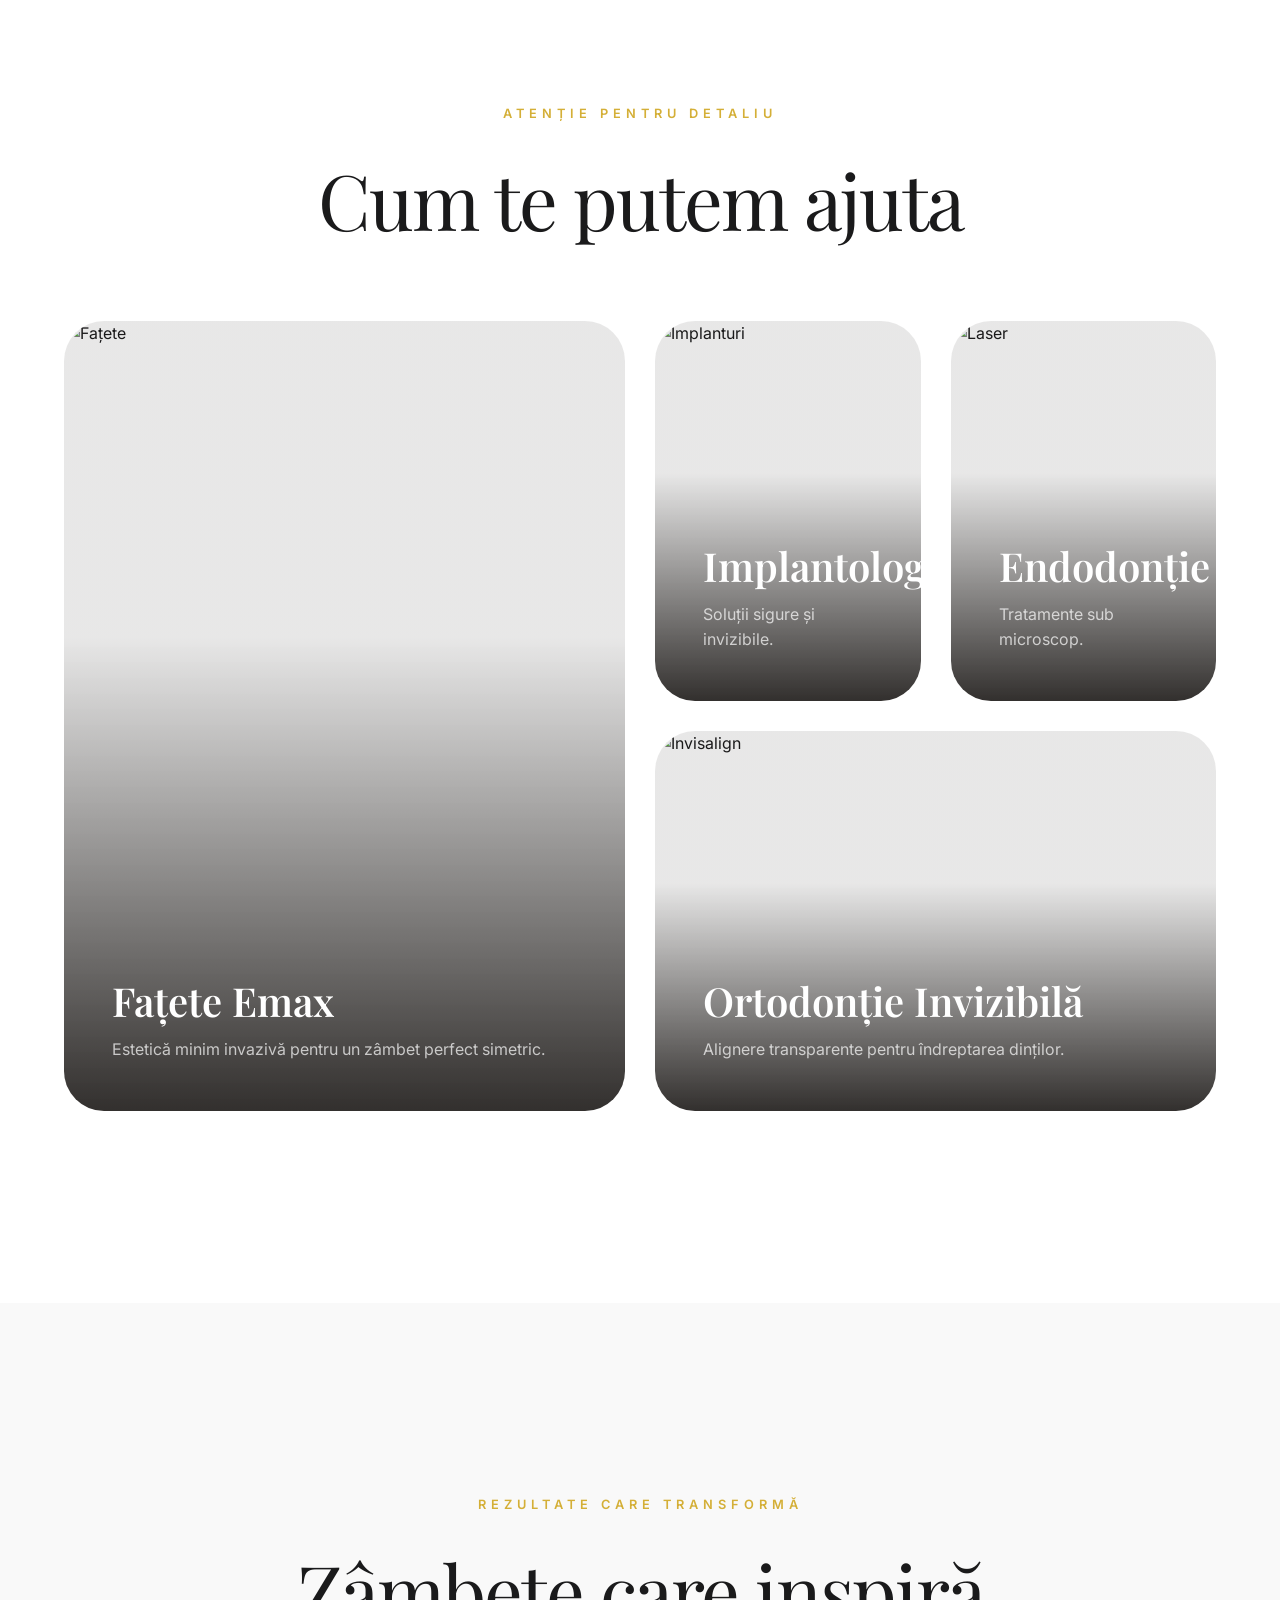
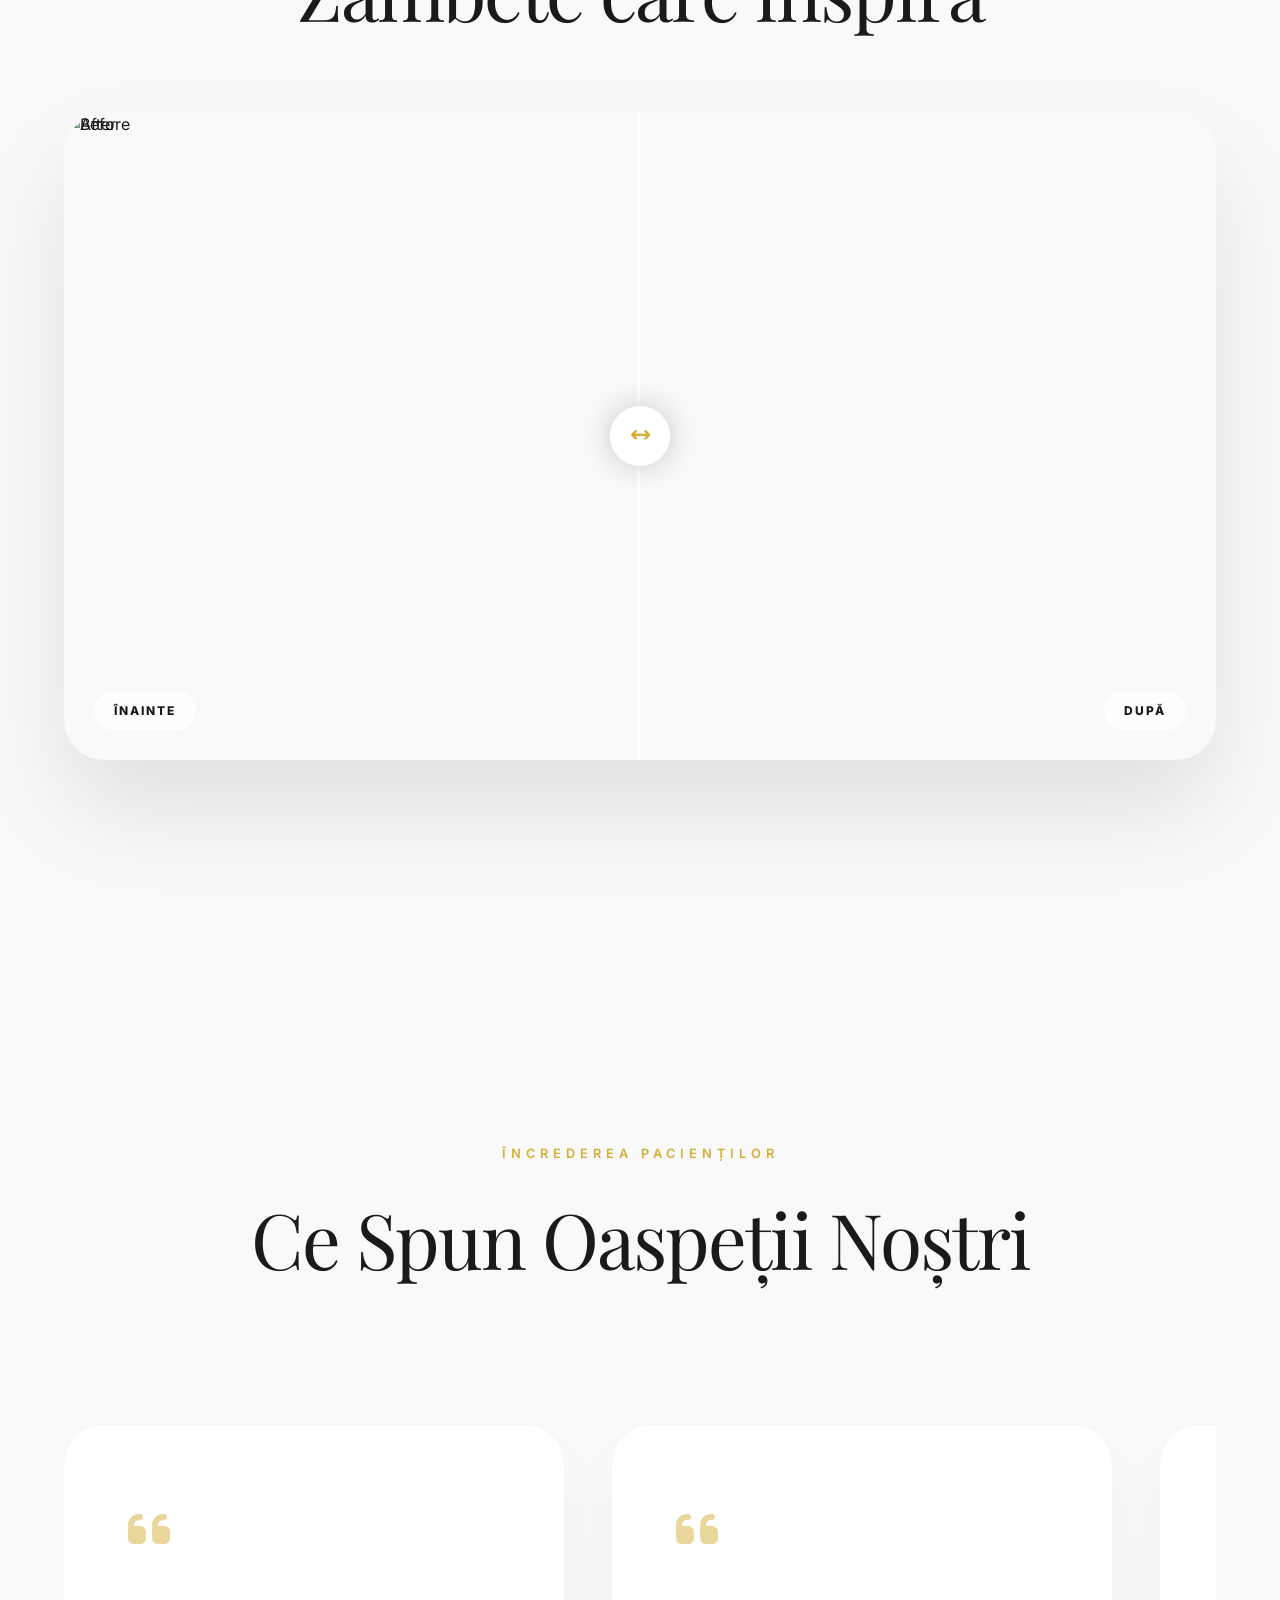
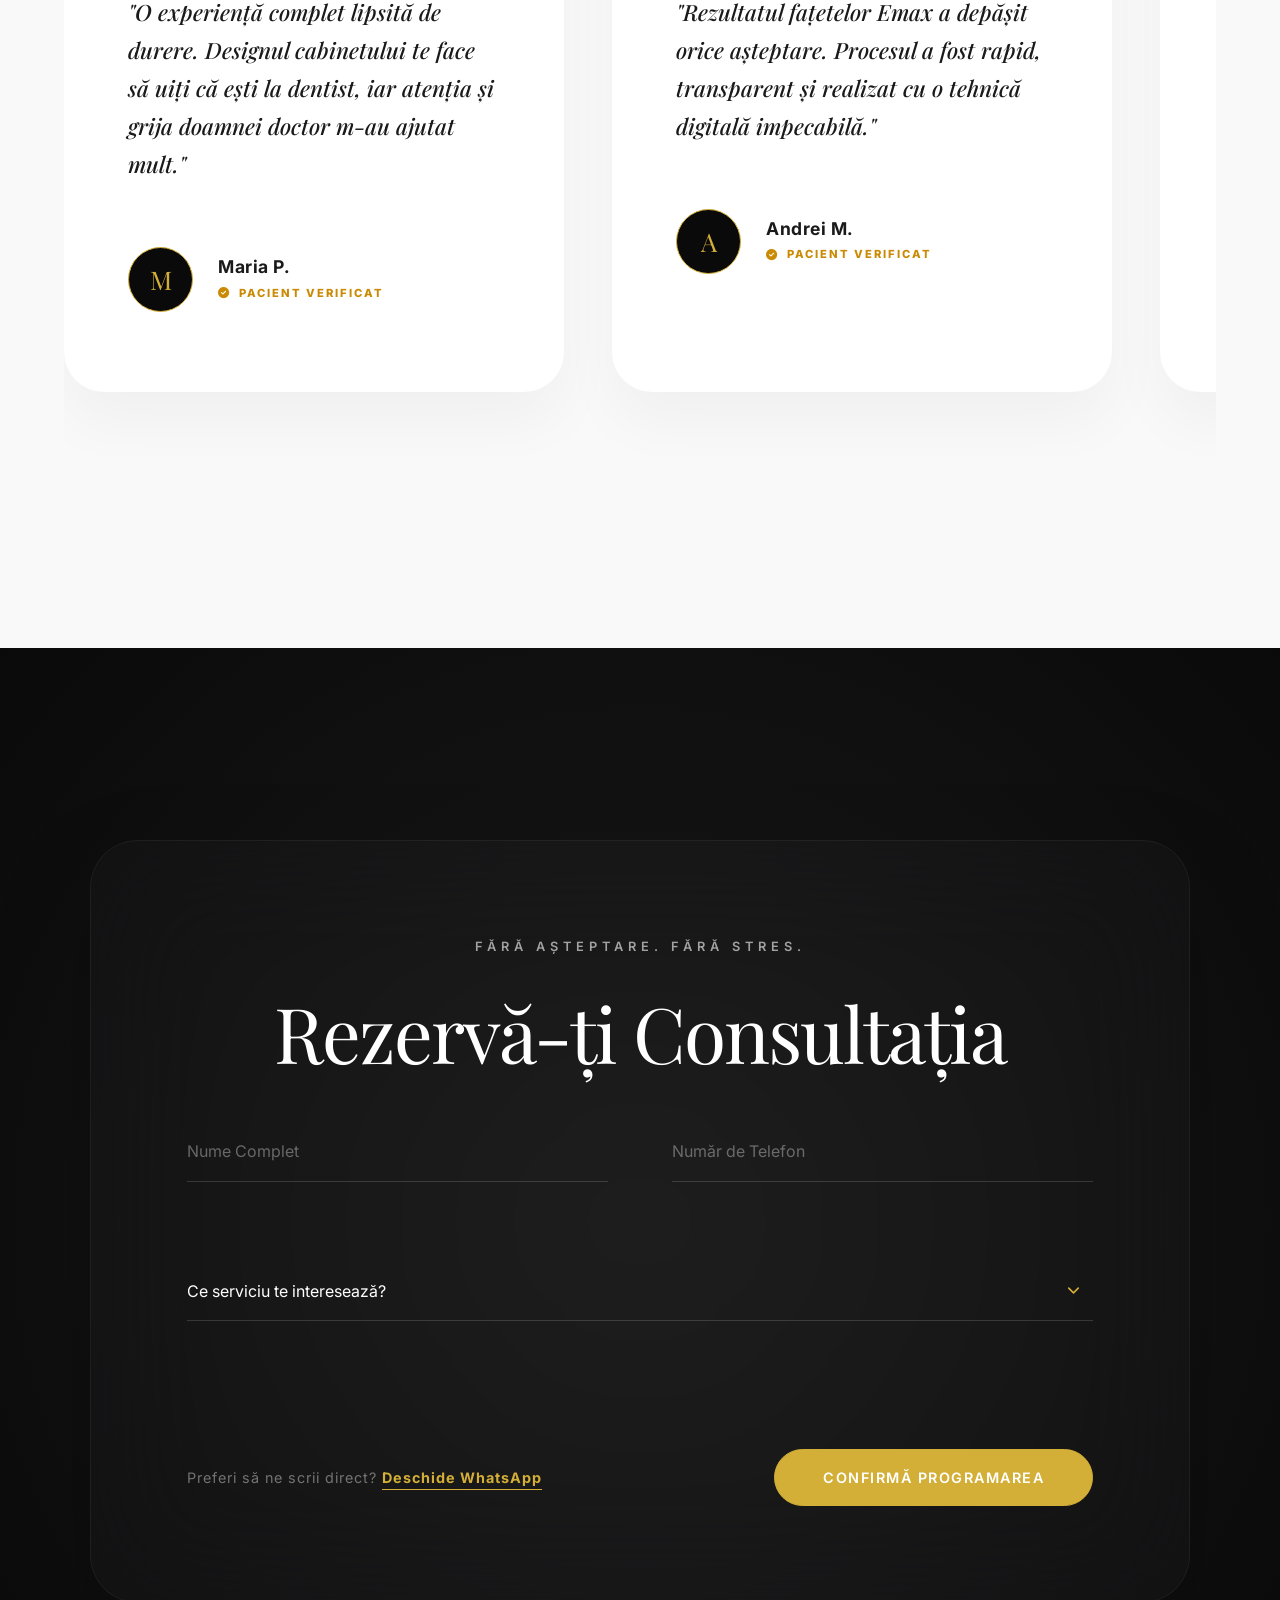
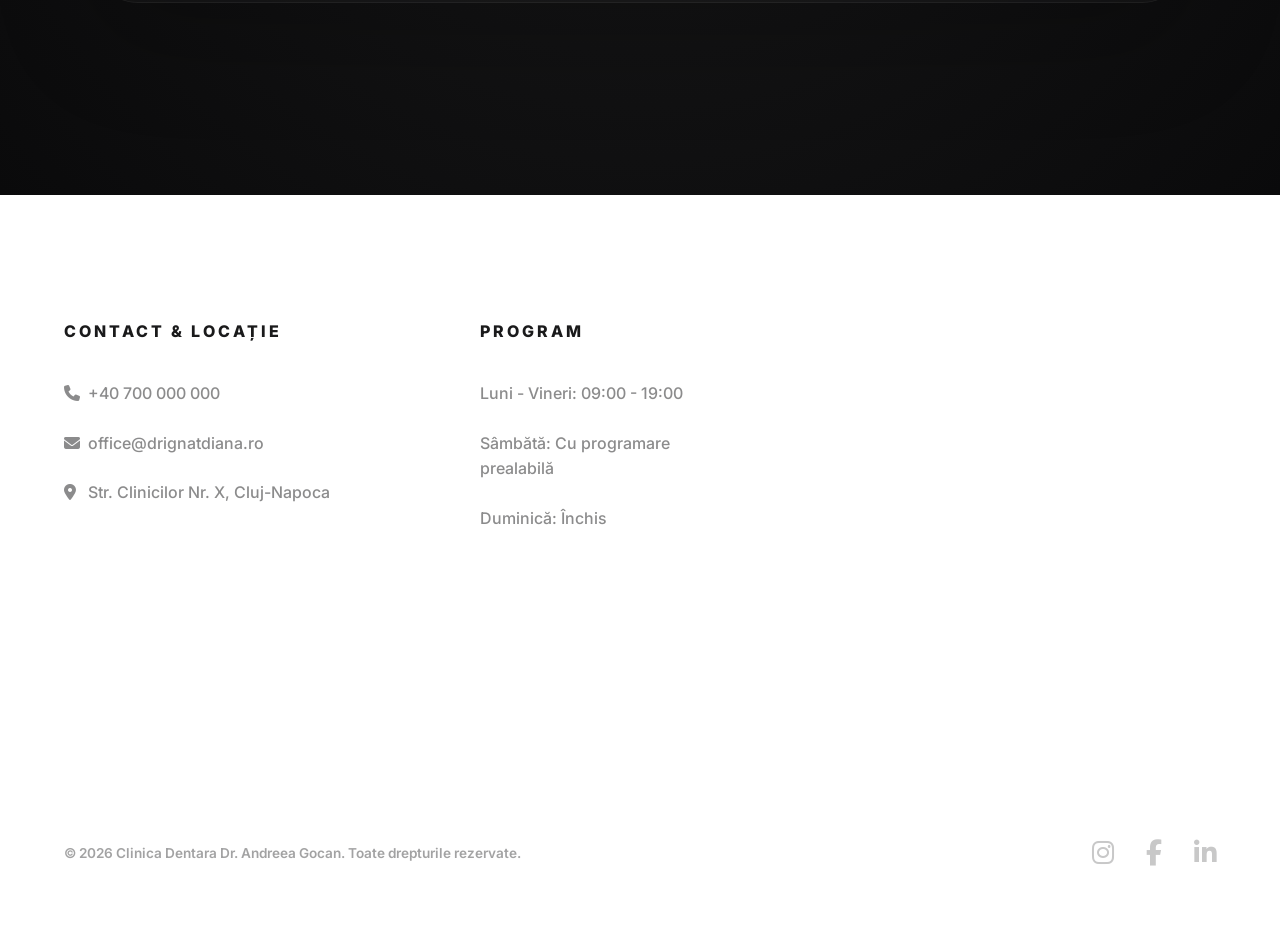
==== commit f82b5fd6: "Restore doctor section responsiveness and fix layout" ====
--- a/index.html
+++ b/index.html
@@ -35,7 +35,7 @@
     <link rel="stylesheet" href="https://cdnjs.cloudflare.com/ajax/libs/font-awesome/6.4.0/css/all.min.css">
 
     <!-- Custom Style -->
-    <link rel="stylesheet" href="css/style.css?v=202603131355">
+    <link rel="stylesheet" href="css/style.css?v=202603131356">
 </head>
 
 <body>
@@ -407,7 +407,7 @@
     <script src="https://cdn.jsdelivr.net/gh/studio-freight/lenis@1.0.27/bundled/lenis.min.js"></script>
 
     <!-- Custom Logic -->
-    <script src="js/script.js?v=202603131355"></script>
+    <script src="js/script.js?v=202603131356"></script>
 </body>
 
 </html>
--- a/css/style.css
+++ b/css/style.css
@@ -364,6 +364,10 @@
     .item-large, .item-wide { grid-column: span 2; }
 }
 @media (max-width: 1024px) {
+    .doctor-section, .journey-grid { grid-template-columns: 1fr; gap: 4rem; }
+    .journey-grid::before { display: none; }
+    .footer-grid { grid-template-columns: 1fr; gap: 4rem; }
+    .footer-col:last-child { grid-column: span 1; }
     nav { width: calc(100% - 2rem); top: 1rem; }
 }
 @media (max-width: 850px) {
